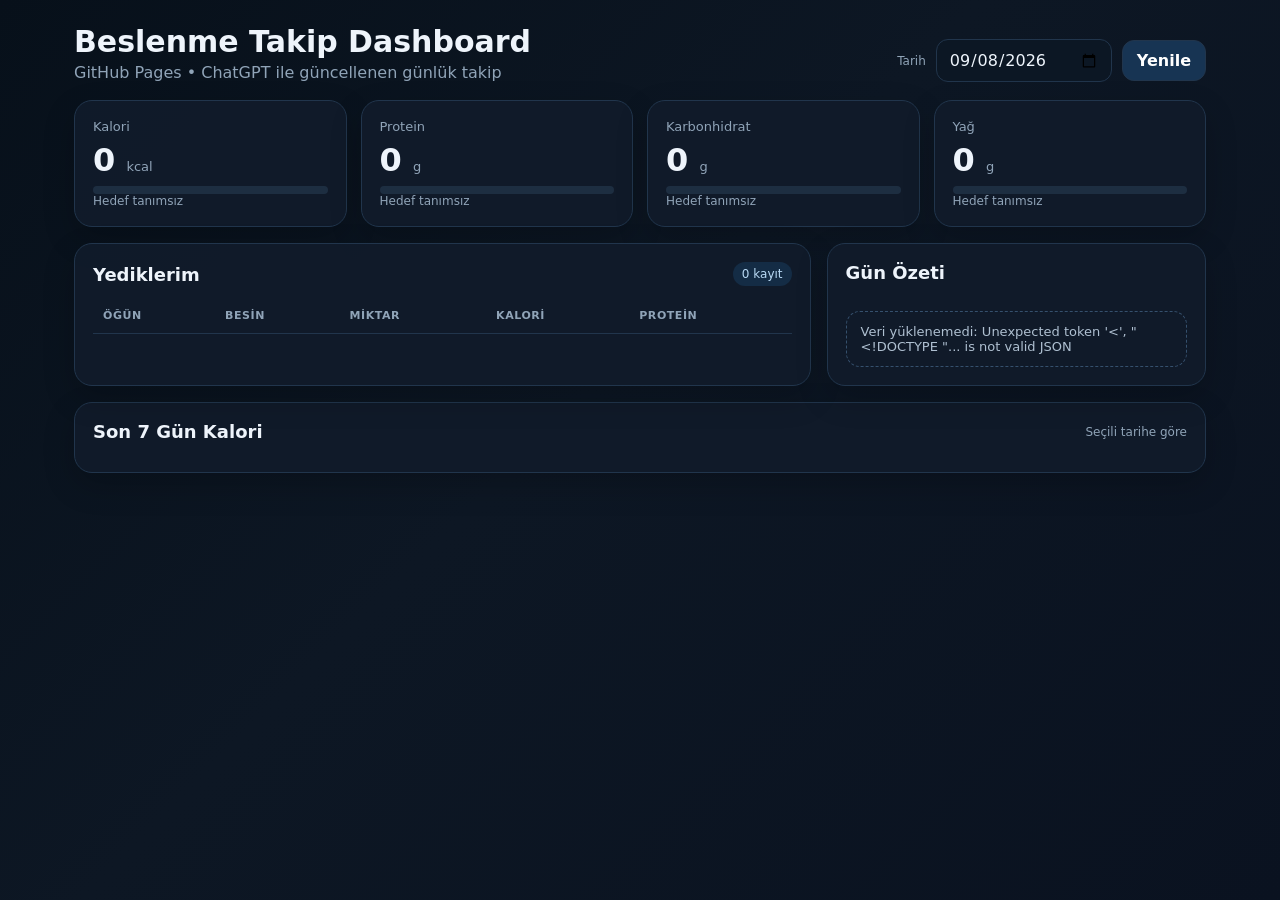
==== beslenme/index.html @ 227c10a9 "Add nutrition dashboard page" ====
<!doctype html>
<html lang="tr">
<head>
<meta charset="utf-8"/>
<meta name="viewport" content="width=device-width,initial-scale=1"/>
<meta name="theme-color" content="#0b1320"/>
<title>Beslenme Takip Dashboard</title>
<style>
:root{
 --bg:#09111c;--panel:#101b2a;--panel2:#122235;--text:#eef4fb;--muted:#90a4b8;
 --line:#21354c;--accent:#64b5f6;--green:#62d394;--orange:#ffb86c;--purple:#c792ea;
}
*{box-sizing:border-box} html,body{margin:0;background:linear-gradient(135deg,#07101a,#0d1724 45%,#0a1220);
color:var(--text);font-family:Inter,ui-sans-serif,system-ui,-apple-system,Segoe UI,Roboto,Arial}
body{min-height:100vh}.wrap{max-width:1180px;margin:auto;padding:24px}
header{display:flex;justify-content:space-between;gap:16px;align-items:end;margin-bottom:18px}
h1{font-size:30px;margin:0 0 4px}.muted{color:var(--muted)} .small{font-size:12px}
.controls{display:flex;gap:10px;align-items:center;flex-wrap:wrap}
input,select,button{font:inherit;border-radius:12px;border:1px solid var(--line)}
input,select{background:#0c1724;color:var(--text);padding:10px 12px}
button{padding:10px 14px;background:#173453;color:white;cursor:pointer;font-weight:700}
.cards{display:grid;grid-template-columns:repeat(4,1fr);gap:14px}
.card{background:rgba(16,27,42,.94);border:1px solid var(--line);border-radius:18px;padding:18px;box-shadow:0 12px 32px rgba(0,0,0,.2)}
.metric .title{color:var(--muted);font-size:13px}.metric .num{font-size:32px;font-weight:800;margin:7px 0}
.unit{font-size:13px;color:var(--muted);font-weight:500}
.progress{height:8px;border-radius:99px;background:#1d2e41;overflow:hidden}.bar{height:100%;width:0;background:var(--accent)}
.grid2{display:grid;grid-template-columns:1.65fr .85fr;gap:16px;margin-top:16px}
.section-head{display:flex;justify-content:space-between;align-items:center;margin-bottom:12px}
.section-head h2{font-size:18px;margin:0}.pill{padding:5px 9px;border-radius:999px;background:#142c45;color:#b8d9f4;font-size:12px}
table{border-collapse:collapse;width:100%}th,td{padding:11px 10px;border-bottom:1px solid var(--line);text-align:left}
th{font-size:11px;letter-spacing:.05em;text-transform:uppercase;color:var(--muted)}td{font-size:14px}
.meal{font-size:12px;padding:4px 8px;border:1px solid #2b4663;border-radius:999px;display:inline-block}
.empty{padding:32px 0;text-align:center;color:var(--muted)}
.week{display:grid;gap:9px}.dayrow{display:grid;grid-template-columns:64px 1fr 90px;gap:10px;align-items:center}
.track{height:10px;background:#1d2e41;border-radius:99px;overflow:hidden}.fill{height:100%;background:var(--green)}
.summary{display:grid;gap:10px}.summary div{display:flex;justify-content:space-between;border-bottom:1px solid var(--line);padding-bottom:8px}
.note{margin-top:16px;padding:12px 14px;border:1px dashed #35506d;border-radius:14px;color:#afc0d1;font-size:13px}
@media(max-width:900px){.cards{grid-template-columns:repeat(2,1fr)}.grid2{grid-template-columns:1fr}}
@media(max-width:560px){.wrap{padding:14px}header{align-items:flex-start;flex-direction:column}.cards{grid-template-columns:1fr 1fr}.metric .num{font-size:25px}th:nth-child(4),td:nth-child(4){display:none}}
</style>
</head>
<body>
<div class="wrap">
<header>
 <div><h1 id="title">Beslenme Takip Dashboard</h1><div class="muted">GitHub Pages • ChatGPT ile güncellenen günlük takip</div></div>
 <div class="controls"><span class="small muted">Tarih</span><input id="date" type="date" value="2026-09-08"><button id="refresh">Yenile</button></div>
</header>

<section class="cards">
 <div class="card metric"><div class="title">Kalori</div><div class="num" id="kcal">0 <span class="unit">kcal</span></div><div class="progress"><div class="bar" id="kcalBar"></div></div><div class="small muted" id="kcalGoal">Hedef tanımsız</div></div>
 <div class="card metric"><div class="title">Protein</div><div class="num" id="protein">0 <span class="unit">g</span></div><div class="progress"><div class="bar" id="proteinBar"></div></div><div class="small muted" id="proteinGoal">Hedef tanımsız</div></div>
 <div class="card metric"><div class="title">Karbonhidrat</div><div class="num" id="carbs">0 <span class="unit">g</span></div><div class="progress"><div class="bar" id="carbsBar"></div></div><div class="small muted" id="carbsGoal">Hedef tanımsız</div></div>
 <div class="card metric"><div class="title">Yağ</div><div class="num" id="fat">0 <span class="unit">g</span></div><div class="progress"><div class="bar" id="fatBar"></div></div><div class="small muted" id="fatGoal">Hedef tanımsız</div></div>
</section>

<section class="grid2">
 <div class="card">
   <div class="section-head"><h2>Yediklerim</h2><span class="pill" id="count">0 kayıt</span></div>
   <div style="overflow:auto"><table>
    <thead><tr><th>Öğün</th><th>Besin</th><th>Miktar</th><th>Kalori</th><th>Protein</th></tr></thead>
    <tbody id="rows"></tbody>
   </table></div>
 </div>
 <div class="card">
   <div class="section-head"><h2>Gün Özeti</h2></div>
   <div class="summary" id="summary"></div>
   <div class="note" id="updated">Veriler yükleniyor…</div>
 </div>
</section>

<section class="card" style="margin-top:16px">
 <div class="section-head"><h2>Son 7 Gün Kalori</h2><span class="small muted">Seçili tarihe göre</span></div>
 <div class="week" id="week"></div>
</section>
</div>

<script>
let ENTRIES=[], CONFIG={goals:{}};
const $=id=>document.getElementById(id);
const fmt=n=>(Math.round((+n||0)*10)/10).toLocaleString('tr-TR');

async function load(){
 const stamp=Date.now();
 const [e,c]=await Promise.all([
   fetch(`data/entries.json?v=${stamp}`,{cache:'no-store'}).then(r=>r.json()),
   fetch(`data/config.json?v=${stamp}`,{cache:'no-store'}).then(r=>r.json())
 ]);
 ENTRIES=e; CONFIG=c;
 $('title').textContent=CONFIG.title||'Beslenme Takip Dashboard';
 render();
}
function totals(date){
 return ENTRIES.filter(x=>x.date===date).reduce((a,x)=>{
  a.kcal+=+x.kcal||0;a.protein+=+x.protein||0;a.carbs+=+x.carbs||0;a.fat+=+x.fat||0;return a;
 },{kcal:0,protein:0,carbs:0,fat:0});
}
function metric(key,val,unit,goal){
 $(key).innerHTML=`${fmt(val)} <span class="unit">${unit}</span>`;
 const pct=goal?Math.min(100,val/goal*100):0;
 $(key+'Bar').style.width=pct+'%';
 $(key+'Goal').textContent=goal?`${fmt(val)} / ${fmt(goal)} ${unit} • %${Math.round(val/goal*100)}`:'Hedef tanımsız';
}
function render(){
 const date=$('date').value;
 const day=ENTRIES.filter(x=>x.date===date);
 const t=totals(date), g=CONFIG.goals||{};
 metric('kcal',t.kcal,'kcal',+g.kcal||0);metric('protein',t.protein,'g',+g.protein||0);
 metric('carbs',t.carbs,'g',+g.carbs||0);metric('fat',t.fat,'g',+g.fat||0);
 $('count').textContent=`${day.length} kayıt`;
 $('rows').innerHTML=day.length?day.map(x=>`<tr><td><span class="meal">${x.meal}</span></td><td>${x.food}</td><td>${x.amount}</td><td>${fmt(x.kcal)} kcal</td><td>${fmt(x.protein)} g</td></tr>`).join(''):`<tr><td colspan="5"><div class="empty">Bu tarihte kayıt yok.</div></td></tr>`;
 $('summary').innerHTML=`<div><span>Toplam öğe</span><strong>${day.length}</strong></div><div><span>Kalori</span><strong>${fmt(t.kcal)} kcal</strong></div><div><span>Protein</span><strong>${fmt(t.protein)} g</strong></div><div><span>Karbonhidrat</span><strong>${fmt(t.carbs)} g</strong></div><div><span>Yağ</span><strong>${fmt(t.fat)} g</strong></div>`;
 $('updated').textContent='Son veri güncellemesi: '+(CONFIG.lastUpdated||'bilinmiyor');
 renderWeek(date);
}
function renderWeek(endDate){
 const end=new Date(endDate+'T00:00:00'); const arr=[];
 for(let i=6;i>=0;i--){const d=new Date(end);d.setDate(end.getDate()-i);const ds=d.toISOString().slice(0,10);arr.push({date:ds,kcal:totals(ds).kcal});}
 const max=Math.max(1,...arr.map(x=>x.kcal));
 $('week').innerHTML=arr.map(x=>`<div class="dayrow"><span class="small muted">${x.date.slice(8,10)}.${x.date.slice(5,7)}</span><div class="track"><div class="fill" style="width:${x.kcal/max*100}%"></div></div><strong style="text-align:right">${Math.round(x.kcal)} kcal</strong></div>`).join('');
}
$('date').addEventListener('change',render);
$('refresh').addEventListener('click',load);
load().catch(err=>{$('updated').textContent='Veri yüklenemedi: '+err.message});
</script>
</body>
</html>
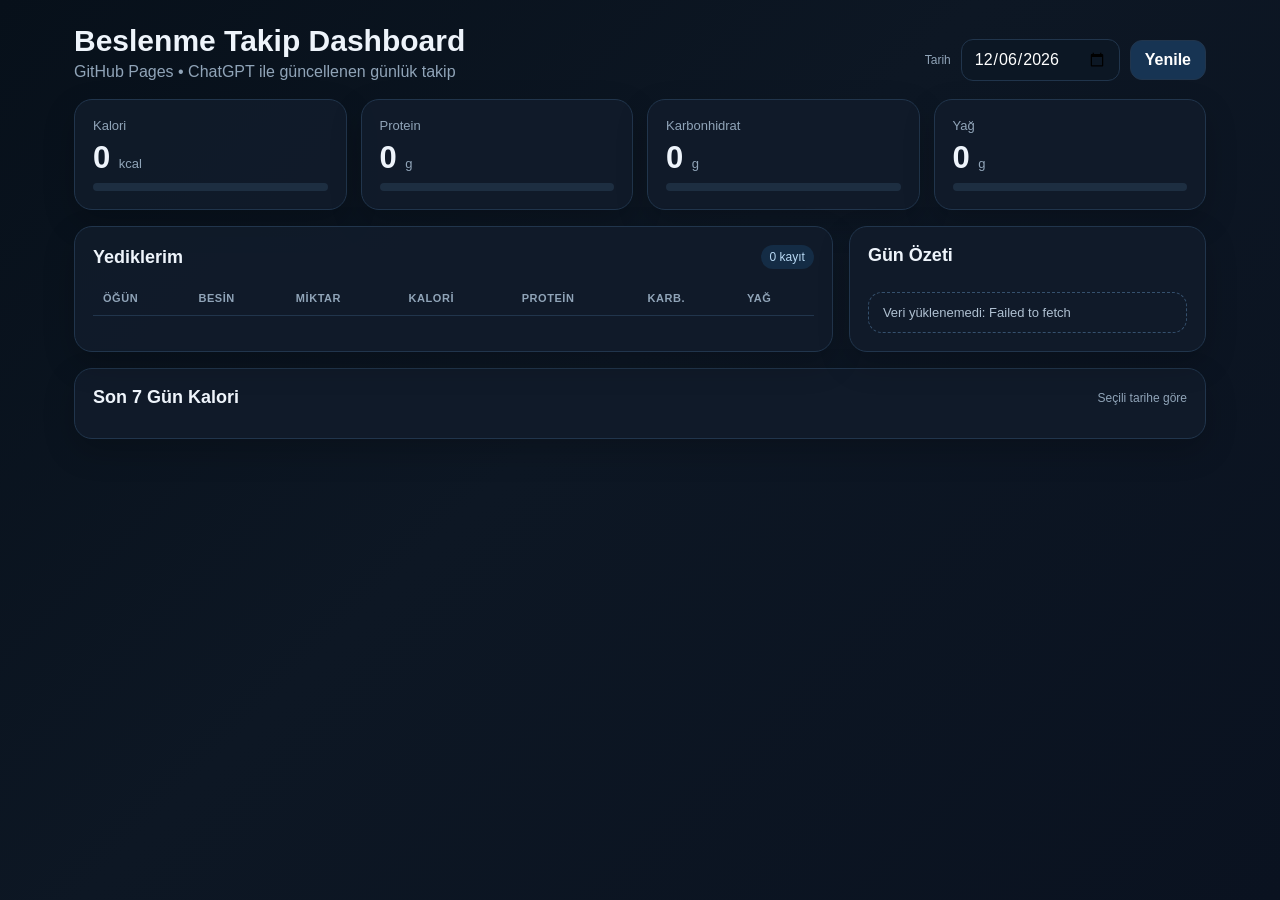
==== commit 27f9e846: "Read live nutrition data directly from GitHub" ====
--- a/beslenme/index.html
+++ b/beslenme/index.html
@@ -1,126 +1,41 @@
 <!doctype html>
 <html lang="tr">
 <head>
-<meta charset="utf-8"/>
-<meta name="viewport" content="width=device-width,initial-scale=1"/>
-<meta name="theme-color" content="#0b1320"/>
+<meta charset="utf-8">
+<meta name="viewport" content="width=device-width,initial-scale=1">
+<meta name="theme-color" content="#0b1320">
 <title>Beslenme Takip Dashboard</title>
 <style>
-:root{
- --bg:#09111c;--panel:#101b2a;--panel2:#122235;--text:#eef4fb;--muted:#90a4b8;
- --line:#21354c;--accent:#64b5f6;--green:#62d394;--orange:#ffb86c;--purple:#c792ea;
-}
-*{box-sizing:border-box} html,body{margin:0;background:linear-gradient(135deg,#07101a,#0d1724 45%,#0a1220);
-color:var(--text);font-family:Inter,ui-sans-serif,system-ui,-apple-system,Segoe UI,Roboto,Arial}
-body{min-height:100vh}.wrap{max-width:1180px;margin:auto;padding:24px}
-header{display:flex;justify-content:space-between;gap:16px;align-items:end;margin-bottom:18px}
-h1{font-size:30px;margin:0 0 4px}.muted{color:var(--muted)} .small{font-size:12px}
-.controls{display:flex;gap:10px;align-items:center;flex-wrap:wrap}
-input,select,button{font:inherit;border-radius:12px;border:1px solid var(--line)}
-input,select{background:#0c1724;color:var(--text);padding:10px 12px}
-button{padding:10px 14px;background:#173453;color:white;cursor:pointer;font-weight:700}
-.cards{display:grid;grid-template-columns:repeat(4,1fr);gap:14px}
-.card{background:rgba(16,27,42,.94);border:1px solid var(--line);border-radius:18px;padding:18px;box-shadow:0 12px 32px rgba(0,0,0,.2)}
-.metric .title{color:var(--muted);font-size:13px}.metric .num{font-size:32px;font-weight:800;margin:7px 0}
-.unit{font-size:13px;color:var(--muted);font-weight:500}
-.progress{height:8px;border-radius:99px;background:#1d2e41;overflow:hidden}.bar{height:100%;width:0;background:var(--accent)}
-.grid2{display:grid;grid-template-columns:1.65fr .85fr;gap:16px;margin-top:16px}
-.section-head{display:flex;justify-content:space-between;align-items:center;margin-bottom:12px}
-.section-head h2{font-size:18px;margin:0}.pill{padding:5px 9px;border-radius:999px;background:#142c45;color:#b8d9f4;font-size:12px}
-table{border-collapse:collapse;width:100%}th,td{padding:11px 10px;border-bottom:1px solid var(--line);text-align:left}
-th{font-size:11px;letter-spacing:.05em;text-transform:uppercase;color:var(--muted)}td{font-size:14px}
-.meal{font-size:12px;padding:4px 8px;border:1px solid #2b4663;border-radius:999px;display:inline-block}
-.empty{padding:32px 0;text-align:center;color:var(--muted)}
-.week{display:grid;gap:9px}.dayrow{display:grid;grid-template-columns:64px 1fr 90px;gap:10px;align-items:center}
-.track{height:10px;background:#1d2e41;border-radius:99px;overflow:hidden}.fill{height:100%;background:var(--green)}
-.summary{display:grid;gap:10px}.summary div{display:flex;justify-content:space-between;border-bottom:1px solid var(--line);padding-bottom:8px}
-.note{margin-top:16px;padding:12px 14px;border:1px dashed #35506d;border-radius:14px;color:#afc0d1;font-size:13px}
-@media(max-width:900px){.cards{grid-template-columns:repeat(2,1fr)}.grid2{grid-template-columns:1fr}}
-@media(max-width:560px){.wrap{padding:14px}header{align-items:flex-start;flex-direction:column}.cards{grid-template-columns:1fr 1fr}.metric .num{font-size:25px}th:nth-child(4),td:nth-child(4){display:none}}
+:root{--bg:#09111c;--panel:#101b2a;--text:#eef4fb;--muted:#90a4b8;--line:#21354c;--accent:#64b5f6;--green:#62d394}
+*{box-sizing:border-box}body{margin:0;min-height:100vh;background:linear-gradient(135deg,#07101a,#0d1724 45%,#0a1220);color:var(--text);font-family:Inter,Segoe UI,Arial,sans-serif}.wrap{max-width:1180px;margin:auto;padding:24px}header{display:flex;justify-content:space-between;gap:16px;align-items:end;margin-bottom:18px}h1{margin:0 0 5px;font-size:30px}.muted{color:var(--muted)}.small{font-size:12px}.controls{display:flex;gap:10px;align-items:center;flex-wrap:wrap}input,button{font:inherit;border-radius:12px;border:1px solid var(--line)}input{background:#0c1724;color:#fff;padding:10px 12px}button{padding:10px 14px;background:#173453;color:#fff;font-weight:700;cursor:pointer}.cards{display:grid;grid-template-columns:repeat(4,1fr);gap:14px}.card{background:rgba(16,27,42,.95);border:1px solid var(--line);border-radius:18px;padding:18px;box-shadow:0 12px 32px rgba(0,0,0,.2)}.metric .title{color:var(--muted);font-size:13px}.metric .num{font-size:31px;font-weight:800;margin:7px 0}.unit{font-size:13px;color:var(--muted);font-weight:500}.progress{height:8px;border-radius:99px;background:#1d2e41;overflow:hidden}.bar{height:100%;background:var(--accent);width:0}.grid2{display:grid;grid-template-columns:1.7fr .8fr;gap:16px;margin-top:16px}.section-head{display:flex;justify-content:space-between;align-items:center;margin-bottom:12px}.section-head h2{margin:0;font-size:18px}.pill{padding:5px 9px;border-radius:999px;background:#142c45;color:#b8d9f4;font-size:12px}table{width:100%;border-collapse:collapse}th,td{padding:11px 10px;border-bottom:1px solid var(--line);text-align:left}th{font-size:11px;text-transform:uppercase;letter-spacing:.05em;color:var(--muted)}td{font-size:14px}.meal{display:inline-block;padding:4px 8px;border:1px solid #2b4663;border-radius:999px;font-size:12px}.summary{display:grid;gap:10px}.summary div{display:flex;justify-content:space-between;border-bottom:1px solid var(--line);padding-bottom:8px}.week{display:grid;gap:9px}.dayrow{display:grid;grid-template-columns:64px 1fr 90px;gap:10px;align-items:center}.track{height:10px;background:#1d2e41;border-radius:99px;overflow:hidden}.fill{height:100%;background:var(--green)}.note{margin-top:14px;padding:12px 14px;border:1px dashed #35506d;border-radius:14px;color:#afc0d1;font-size:13px}.empty{padding:30px;text-align:center;color:var(--muted)}@media(max-width:900px){.cards{grid-template-columns:repeat(2,1fr)}.grid2{grid-template-columns:1fr}}@media(max-width:560px){.wrap{padding:14px}header{align-items:flex-start;flex-direction:column}.cards{grid-template-columns:1fr 1fr}.metric .num{font-size:24px}}
 </style>
 </head>
 <body>
 <div class="wrap">
-<header>
- <div><h1 id="title">Beslenme Takip Dashboard</h1><div class="muted">GitHub Pages • ChatGPT ile güncellenen günlük takip</div></div>
- <div class="controls"><span class="small muted">Tarih</span><input id="date" type="date" value="2026-09-08"><button id="refresh">Yenile</button></div>
-</header>
-
+<header><div><h1 id="title">Beslenme Takip Dashboard</h1><div class="muted">GitHub Pages • ChatGPT ile güncellenen günlük takip</div></div><div class="controls"><span class="small muted">Tarih</span><input id="date" type="date"><button id="refresh">Yenile</button></div></header>
 <section class="cards">
- <div class="card metric"><div class="title">Kalori</div><div class="num" id="kcal">0 <span class="unit">kcal</span></div><div class="progress"><div class="bar" id="kcalBar"></div></div><div class="small muted" id="kcalGoal">Hedef tanımsız</div></div>
- <div class="card metric"><div class="title">Protein</div><div class="num" id="protein">0 <span class="unit">g</span></div><div class="progress"><div class="bar" id="proteinBar"></div></div><div class="small muted" id="proteinGoal">Hedef tanımsız</div></div>
- <div class="card metric"><div class="title">Karbonhidrat</div><div class="num" id="carbs">0 <span class="unit">g</span></div><div class="progress"><div class="bar" id="carbsBar"></div></div><div class="small muted" id="carbsGoal">Hedef tanımsız</div></div>
- <div class="card metric"><div class="title">Yağ</div><div class="num" id="fat">0 <span class="unit">g</span></div><div class="progress"><div class="bar" id="fatBar"></div></div><div class="small muted" id="fatGoal">Hedef tanımsız</div></div>
+<div class="card metric"><div class="title">Kalori</div><div class="num" id="kcal">0 <span class="unit">kcal</span></div><div class="progress"><div class="bar" id="kcalBar"></div></div><div class="small muted" id="kcalGoal"></div></div>
+<div class="card metric"><div class="title">Protein</div><div class="num" id="protein">0 <span class="unit">g</span></div><div class="progress"><div class="bar" id="proteinBar"></div></div><div class="small muted" id="proteinGoal"></div></div>
+<div class="card metric"><div class="title">Karbonhidrat</div><div class="num" id="carbs">0 <span class="unit">g</span></div><div class="progress"><div class="bar" id="carbsBar"></div></div><div class="small muted" id="carbsGoal"></div></div>
+<div class="card metric"><div class="title">Yağ</div><div class="num" id="fat">0 <span class="unit">g</span></div><div class="progress"><div class="bar" id="fatBar"></div></div><div class="small muted" id="fatGoal"></div></div>
 </section>
-
 <section class="grid2">
- <div class="card">
-   <div class="section-head"><h2>Yediklerim</h2><span class="pill" id="count">0 kayıt</span></div>
-   <div style="overflow:auto"><table>
-    <thead><tr><th>Öğün</th><th>Besin</th><th>Miktar</th><th>Kalori</th><th>Protein</th></tr></thead>
-    <tbody id="rows"></tbody>
-   </table></div>
- </div>
- <div class="card">
-   <div class="section-head"><h2>Gün Özeti</h2></div>
-   <div class="summary" id="summary"></div>
-   <div class="note" id="updated">Veriler yükleniyor…</div>
- </div>
+<div class="card"><div class="section-head"><h2>Yediklerim</h2><span class="pill" id="count">0 kayıt</span></div><div style="overflow:auto"><table><thead><tr><th>Öğün</th><th>Besin</th><th>Miktar</th><th>Kalori</th><th>Protein</th><th>Karb.</th><th>Yağ</th></tr></thead><tbody id="rows"></tbody></table></div></div>
+<div class="card"><div class="section-head"><h2>Gün Özeti</h2></div><div class="summary" id="summary"></div><div class="note" id="updated">Veriler yükleniyor…</div></div>
 </section>
-
-<section class="card" style="margin-top:16px">
- <div class="section-head"><h2>Son 7 Gün Kalori</h2><span class="small muted">Seçili tarihe göre</span></div>
- <div class="week" id="week"></div>
-</section>
+<section class="card" style="margin-top:16px"><div class="section-head"><h2>Son 7 Gün Kalori</h2><span class="small muted">Seçili tarihe göre</span></div><div class="week" id="week"></div></section>
 </div>
-
 <script>
-let ENTRIES=[], CONFIG={goals:{}};
-const $=id=>document.getElementById(id);
-const fmt=n=>(Math.round((+n||0)*10)/10).toLocaleString('tr-TR');
-
-async function load(){
- const stamp=Date.now();
- const [e,c]=await Promise.all([
-   fetch(`data/entries.json?v=${stamp}`,{cache:'no-store'}).then(r=>r.json()),
-   fetch(`data/config.json?v=${stamp}`,{cache:'no-store'}).then(r=>r.json())
- ]);
- ENTRIES=e; CONFIG=c;
- $('title').textContent=CONFIG.title||'Beslenme Takip Dashboard';
- render();
-}
-function totals(date){
- return ENTRIES.filter(x=>x.date===date).reduce((a,x)=>{
-  a.kcal+=+x.kcal||0;a.protein+=+x.protein||0;a.carbs+=+x.carbs||0;a.fat+=+x.fat||0;return a;
- },{kcal:0,protein:0,carbs:0,fat:0});
-}
-function metric(key,val,unit,goal){
- $(key).innerHTML=`${fmt(val)} <span class="unit">${unit}</span>`;
- const pct=goal?Math.min(100,val/goal*100):0;
- $(key+'Bar').style.width=pct+'%';
- $(key+'Goal').textContent=goal?`${fmt(val)} / ${fmt(goal)} ${unit} • %${Math.round(val/goal*100)}`:'Hedef tanımsız';
-}
-function render(){
- const date=$('date').value;
- const day=ENTRIES.filter(x=>x.date===date);
- const t=totals(date), g=CONFIG.goals||{};
- metric('kcal',t.kcal,'kcal',+g.kcal||0);metric('protein',t.protein,'g',+g.protein||0);
- metric('carbs',t.carbs,'g',+g.carbs||0);metric('fat',t.fat,'g',+g.fat||0);
- $('count').textContent=`${day.length} kayıt`;
- $('rows').innerHTML=day.length?day.map(x=>`<tr><td><span class="meal">${x.meal}</span></td><td>${x.food}</td><td>${x.amount}</td><td>${fmt(x.kcal)} kcal</td><td>${fmt(x.protein)} g</td></tr>`).join(''):`<tr><td colspan="5"><div class="empty">Bu tarihte kayıt yok.</div></td></tr>`;
- $('summary').innerHTML=`<div><span>Toplam öğe</span><strong>${day.length}</strong></div><div><span>Kalori</span><strong>${fmt(t.kcal)} kcal</strong></div><div><span>Protein</span><strong>${fmt(t.protein)} g</strong></div><div><span>Karbonhidrat</span><strong>${fmt(t.carbs)} g</strong></div><div><span>Yağ</span><strong>${fmt(t.fat)} g</strong></div>`;
- $('updated').textContent='Son veri güncellemesi: '+(CONFIG.lastUpdated||'bilinmiyor');
- renderWeek(date);
-}
-function renderWeek(endDate){
- const end=new Date(endDate+'T00:00:00'); const arr=[];
- for(let i=6;i>=0;i--){const d=new Date(end);d.setDate(end.getDate()-i);const ds=d.toISOString().slice(0,10);arr.push({date:ds,kcal:totals(ds).kcal});}
- const max=Math.max(1,...arr.map(x=>x.kcal));
- $('week').innerHTML=arr.map(x=>`<div class="dayrow"><span class="small muted">${x.date.slice(8,10)}.${x.date.slice(5,7)}</span><div class="track"><div class="fill" style="width:${x.kcal/max*100}%"></div></div><strong style="text-align:right">${Math.round(x.kcal)} kcal</strong></div>`).join('');
-}
-$('date').addEventListener('change',render);
-$('refresh').addEventListener('click',load);
-load().catch(err=>{$('updated').textContent='Veri yüklenemedi: '+err.message});
+const RAW='https://raw.githubusercontent.com/hackthat1/hackthat1.github.io/main/beslenme/data/';
+let ENTRIES=[],CONFIG={goals:{}};const $=id=>document.getElementById(id);const fmt=n=>(Math.round((+n||0)*10)/10).toLocaleString('tr-TR');
+function localDate(){const d=new Date();return d.getFullYear()+'-'+String(d.getMonth()+1).padStart(2,'0')+'-'+String(d.getDate()).padStart(2,'0')}
+$('date').value=localDate();
+async function load(){const v=Date.now();const [e,c]=await Promise.all([fetch(RAW+'entries.json?v='+v,{cache:'no-store'}).then(r=>r.json()),fetch(RAW+'config.json?v='+v,{cache:'no-store'}).then(r=>r.json())]);ENTRIES=e;CONFIG=c;render()}
+function totals(date){return ENTRIES.filter(x=>x.date===date).reduce((a,x)=>{a.kcal+=+x.kcal||0;a.protein+=+x.protein||0;a.carbs+=+x.carbs||0;a.fat+=+x.fat||0;return a},{kcal:0,protein:0,carbs:0,fat:0})}
+function metric(key,val,unit,goal){$(key).innerHTML=fmt(val)+' <span class="unit">'+unit+'</span>';const pct=goal?Math.min(100,val/goal*100):0;$(key+'Bar').style.width=pct+'%';$(key+'Goal').textContent=goal?(fmt(val)+' / '+fmt(goal)+' '+unit+' • %'+Math.round(val/goal*100)):'Hedef tanımsız'}
+function render(){const date=$('date').value,day=ENTRIES.filter(x=>x.date===date),t=totals(date),g=CONFIG.goals||{};$('title').textContent=CONFIG.title||'Beslenme Takip Dashboard';metric('kcal',t.kcal,'kcal',+g.kcal||0);metric('protein',t.protein,'g',+g.protein||0);metric('carbs',t.carbs,'g',+g.carbs||0);metric('fat',t.fat,'g',+g.fat||0);$('count').textContent=day.length+' kayıt';$('rows').innerHTML=day.length?day.map(x=>'<tr><td><span class="meal">'+x.meal+'</span></td><td>'+x.food+'</td><td>'+x.amount+'</td><td>'+fmt(x.kcal)+' kcal</td><td>'+fmt(x.protein)+' g</td><td>'+fmt(x.carbs)+' g</td><td>'+fmt(x.fat)+' g</td></tr>').join(''):'<tr><td colspan="7"><div class="empty">Bu tarihte kayıt yok.</div></td></tr>';const kalan=g.kcal?Math.max(0,g.kcal-t.kcal):0;$('summary').innerHTML='<div><span>Toplam öğe</span><strong>'+day.length+'</strong></div><div><span>Kalori</span><strong>'+fmt(t.kcal)+' kcal</strong></div><div><span>Kalan kalori</span><strong>'+fmt(kalan)+' kcal</strong></div><div><span>Protein</span><strong>'+fmt(t.protein)+' g</strong></div><div><span>Karbonhidrat</span><strong>'+fmt(t.carbs)+' g</strong></div><div><span>Yağ</span><strong>'+fmt(t.fat)+' g</strong></div>';$('updated').textContent='Son veri güncellemesi: '+(CONFIG.lastUpdated||'bilinmiyor');renderWeek(date)}
+function renderWeek(endDate){const end=new Date(endDate+'T00:00:00'),arr=[];for(let i=6;i>=0;i--){const d=new Date(end);d.setDate(end.getDate()-i);const ds=d.getFullYear()+'-'+String(d.getMonth()+1).padStart(2,'0')+'-'+String(d.getDate()).padStart(2,'0');arr.push({date:ds,kcal:totals(ds).kcal})}const max=Math.max(1,...arr.map(x=>x.kcal));$('week').innerHTML=arr.map(x=>'<div class="dayrow"><span class="small muted">'+x.date.slice(8,10)+'.'+x.date.slice(5,7)+'</span><div class="track"><div class="fill" style="width:'+x.kcal/max*100+'%"></div></div><strong style="text-align:right">'+Math.round(x.kcal)+' kcal</strong></div>').join('')}
+$('date').addEventListener('change',render);$('refresh').addEventListener('click',load);load().catch(e=>{$('updated').textContent='Veri yüklenemedi: '+e.message});
 </script>
 </body>
-</html>
+</html>
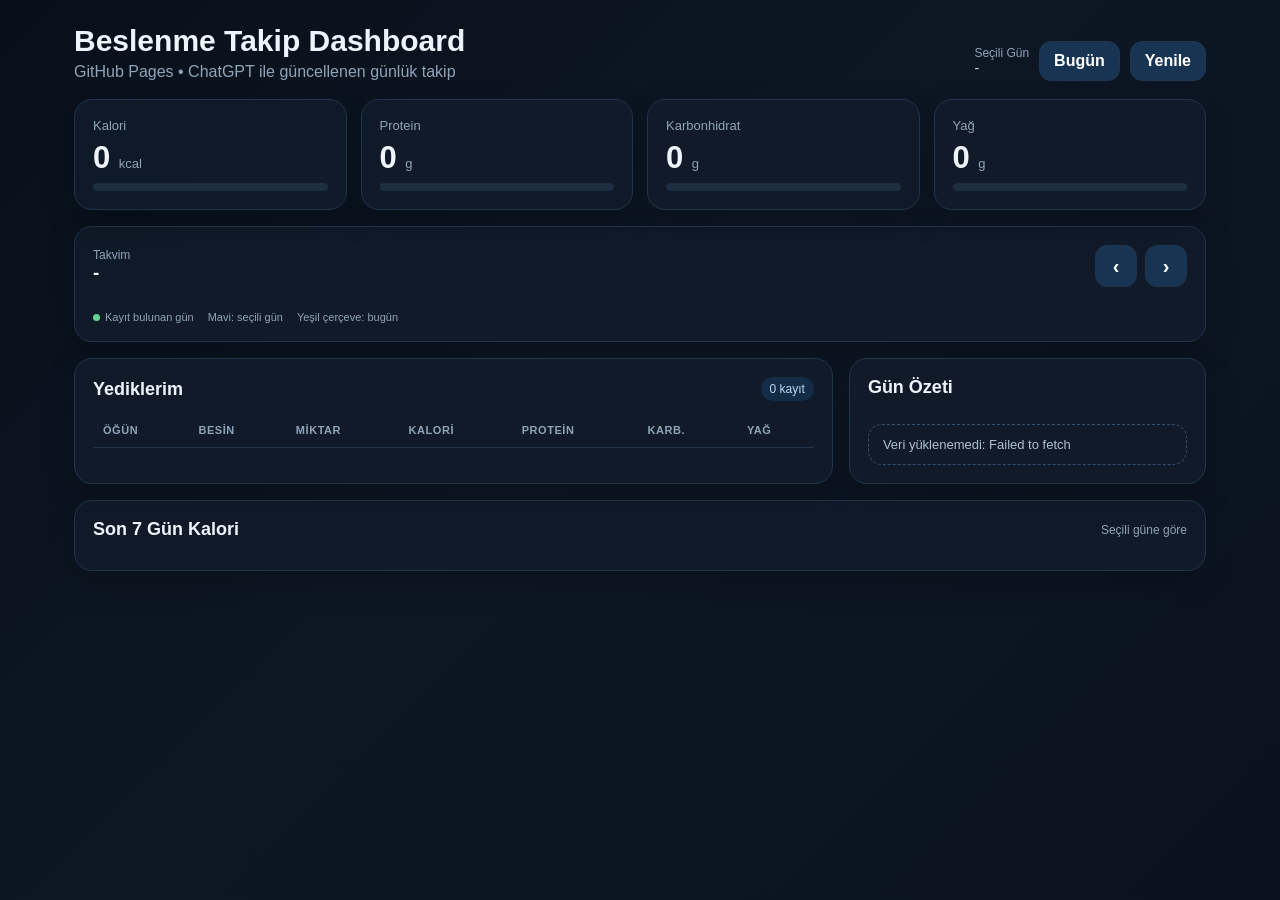
==== commit c3398da5: "Add interactive calendar date selector to nutrition dashboard" ====
--- a/beslenme/index.html
+++ b/beslenme/index.html
@@ -6,36 +6,47 @@
 <meta name="theme-color" content="#0b1320">
 <title>Beslenme Takip Dashboard</title>
 <style>
-:root{--bg:#09111c;--panel:#101b2a;--text:#eef4fb;--muted:#90a4b8;--line:#21354c;--accent:#64b5f6;--green:#62d394}
-*{box-sizing:border-box}body{margin:0;min-height:100vh;background:linear-gradient(135deg,#07101a,#0d1724 45%,#0a1220);color:var(--text);font-family:Inter,Segoe UI,Arial,sans-serif}.wrap{max-width:1180px;margin:auto;padding:24px}header{display:flex;justify-content:space-between;gap:16px;align-items:end;margin-bottom:18px}h1{margin:0 0 5px;font-size:30px}.muted{color:var(--muted)}.small{font-size:12px}.controls{display:flex;gap:10px;align-items:center;flex-wrap:wrap}input,button{font:inherit;border-radius:12px;border:1px solid var(--line)}input{background:#0c1724;color:#fff;padding:10px 12px}button{padding:10px 14px;background:#173453;color:#fff;font-weight:700;cursor:pointer}.cards{display:grid;grid-template-columns:repeat(4,1fr);gap:14px}.card{background:rgba(16,27,42,.95);border:1px solid var(--line);border-radius:18px;padding:18px;box-shadow:0 12px 32px rgba(0,0,0,.2)}.metric .title{color:var(--muted);font-size:13px}.metric .num{font-size:31px;font-weight:800;margin:7px 0}.unit{font-size:13px;color:var(--muted);font-weight:500}.progress{height:8px;border-radius:99px;background:#1d2e41;overflow:hidden}.bar{height:100%;background:var(--accent);width:0}.grid2{display:grid;grid-template-columns:1.7fr .8fr;gap:16px;margin-top:16px}.section-head{display:flex;justify-content:space-between;align-items:center;margin-bottom:12px}.section-head h2{margin:0;font-size:18px}.pill{padding:5px 9px;border-radius:999px;background:#142c45;color:#b8d9f4;font-size:12px}table{width:100%;border-collapse:collapse}th,td{padding:11px 10px;border-bottom:1px solid var(--line);text-align:left}th{font-size:11px;text-transform:uppercase;letter-spacing:.05em;color:var(--muted)}td{font-size:14px}.meal{display:inline-block;padding:4px 8px;border:1px solid #2b4663;border-radius:999px;font-size:12px}.summary{display:grid;gap:10px}.summary div{display:flex;justify-content:space-between;border-bottom:1px solid var(--line);padding-bottom:8px}.week{display:grid;gap:9px}.dayrow{display:grid;grid-template-columns:64px 1fr 90px;gap:10px;align-items:center}.track{height:10px;background:#1d2e41;border-radius:99px;overflow:hidden}.fill{height:100%;background:var(--green)}.note{margin-top:14px;padding:12px 14px;border:1px dashed #35506d;border-radius:14px;color:#afc0d1;font-size:13px}.empty{padding:30px;text-align:center;color:var(--muted)}@media(max-width:900px){.cards{grid-template-columns:repeat(2,1fr)}.grid2{grid-template-columns:1fr}}@media(max-width:560px){.wrap{padding:14px}header{align-items:flex-start;flex-direction:column}.cards{grid-template-columns:1fr 1fr}.metric .num{font-size:24px}}
+:root{--bg:#09111c;--panel:#101b2a;--text:#eef4fb;--muted:#90a4b8;--line:#21354c;--accent:#64b5f6;--accent2:#173453;--green:#62d394}
+*{box-sizing:border-box}body{margin:0;min-height:100vh;background:linear-gradient(135deg,#07101a,#0d1724 45%,#0a1220);color:var(--text);font-family:Inter,Segoe UI,Arial,sans-serif}.wrap{max-width:1180px;margin:auto;padding:24px}header{display:flex;justify-content:space-between;gap:16px;align-items:end;margin-bottom:18px}h1{margin:0 0 5px;font-size:30px}.muted{color:var(--muted)}.small{font-size:12px}.controls{display:flex;gap:10px;align-items:center;flex-wrap:wrap}button{font:inherit;border-radius:12px;border:1px solid var(--line);padding:10px 14px;background:var(--accent2);color:#fff;font-weight:700;cursor:pointer}.cards{display:grid;grid-template-columns:repeat(4,1fr);gap:14px}.card{background:rgba(16,27,42,.95);border:1px solid var(--line);border-radius:18px;padding:18px;box-shadow:0 12px 32px rgba(0,0,0,.2)}.metric .title{color:var(--muted);font-size:13px}.metric .num{font-size:31px;font-weight:800;margin:7px 0}.unit{font-size:13px;color:var(--muted);font-weight:500}.progress{height:8px;border-radius:99px;background:#1d2e41;overflow:hidden}.bar{height:100%;background:var(--accent);width:0}.layout{display:grid;grid-template-columns:1.7fr .8fr;gap:16px;margin-top:16px}.section-head{display:flex;justify-content:space-between;align-items:center;margin-bottom:12px}.section-head h2{margin:0;font-size:18px}.pill{padding:5px 9px;border-radius:999px;background:#142c45;color:#b8d9f4;font-size:12px}table{width:100%;border-collapse:collapse}th,td{padding:11px 10px;border-bottom:1px solid var(--line);text-align:left}th{font-size:11px;text-transform:uppercase;letter-spacing:.05em;color:var(--muted)}td{font-size:14px}.meal{display:inline-block;padding:4px 8px;border:1px solid #2b4663;border-radius:999px;font-size:12px}.summary{display:grid;gap:10px}.summary div{display:flex;justify-content:space-between;border-bottom:1px solid var(--line);padding-bottom:8px}.week{display:grid;gap:9px}.dayrow{display:grid;grid-template-columns:64px 1fr 90px;gap:10px;align-items:center}.track{height:10px;background:#1d2e41;border-radius:99px;overflow:hidden}.fill{height:100%;background:var(--green)}.note{margin-top:14px;padding:12px 14px;border:1px dashed #35506d;border-radius:14px;color:#afc0d1;font-size:13px}.empty{padding:30px;text-align:center;color:var(--muted)}
+.calendar-card{margin-top:16px}.calendar-head{display:flex;align-items:center;justify-content:space-between;gap:12px;margin-bottom:14px}.calendar-title{font-size:19px;font-weight:800;text-transform:capitalize}.calendar-nav{display:flex;gap:8px}.calendar-nav button{width:42px;height:42px;padding:0;font-size:20px}.calendar-grid{display:grid;grid-template-columns:repeat(7,1fr);gap:8px}.dow{text-align:center;color:var(--muted);font-size:12px;font-weight:700;padding:4px}.day{position:relative;min-height:78px;border:1px solid var(--line);border-radius:14px;background:#0c1724;color:var(--text);padding:9px;cursor:pointer;transition:.15s ease;overflow:hidden}.day:hover{border-color:#3c6c95;transform:translateY(-1px)}.day.other{opacity:.32}.day.selected{background:#173b5f;border-color:var(--accent);box-shadow:inset 0 0 0 1px var(--accent)}.day.today:not(.selected){border-color:var(--green)}.day-num{font-weight:800;font-size:14px}.day-kcal{position:absolute;left:8px;bottom:8px;font-size:10px;color:#b9cde0;background:#15283b;padding:3px 6px;border-radius:999px}.day-dot{position:absolute;right:8px;top:9px;width:7px;height:7px;border-radius:50%;background:var(--green)}.selected-date{font-size:14px;color:#c9d9e8}.calendar-legend{display:flex;gap:14px;flex-wrap:wrap;margin-top:10px;font-size:11px;color:var(--muted)}.legend-dot{display:inline-block;width:7px;height:7px;border-radius:50%;background:var(--green);margin-right:5px}
+@media(max-width:900px){.cards{grid-template-columns:repeat(2,1fr)}.layout{grid-template-columns:1fr}}@media(max-width:560px){.wrap{padding:14px}header{align-items:flex-start;flex-direction:column}.cards{grid-template-columns:1fr 1fr}.metric .num{font-size:24px}.day{min-height:58px;padding:7px}.day-kcal{font-size:8px;left:5px;bottom:5px;padding:2px 4px}.calendar-grid{gap:4px}}
 </style>
 </head>
 <body>
 <div class="wrap">
-<header><div><h1 id="title">Beslenme Takip Dashboard</h1><div class="muted">GitHub Pages • ChatGPT ile güncellenen günlük takip</div></div><div class="controls"><span class="small muted">Tarih</span><input id="date" type="date"><button id="refresh">Yenile</button></div></header>
+<header><div><h1 id="title">Beslenme Takip Dashboard</h1><div class="muted">GitHub Pages • ChatGPT ile güncellenen günlük takip</div></div><div class="controls"><div><div class="small muted">Seçili Gün</div><div id="selectedDateLabel" class="selected-date">-</div></div><button id="todayBtn">Bugün</button><button id="refresh">Yenile</button></div></header>
 <section class="cards">
 <div class="card metric"><div class="title">Kalori</div><div class="num" id="kcal">0 <span class="unit">kcal</span></div><div class="progress"><div class="bar" id="kcalBar"></div></div><div class="small muted" id="kcalGoal"></div></div>
 <div class="card metric"><div class="title">Protein</div><div class="num" id="protein">0 <span class="unit">g</span></div><div class="progress"><div class="bar" id="proteinBar"></div></div><div class="small muted" id="proteinGoal"></div></div>
 <div class="card metric"><div class="title">Karbonhidrat</div><div class="num" id="carbs">0 <span class="unit">g</span></div><div class="progress"><div class="bar" id="carbsBar"></div></div><div class="small muted" id="carbsGoal"></div></div>
 <div class="card metric"><div class="title">Yağ</div><div class="num" id="fat">0 <span class="unit">g</span></div><div class="progress"><div class="bar" id="fatBar"></div></div><div class="small muted" id="fatGoal"></div></div>
 </section>
-<section class="grid2">
+<section class="card calendar-card">
+<div class="calendar-head"><div><div class="small muted">Takvim</div><div id="calendarTitle" class="calendar-title">-</div></div><div class="calendar-nav"><button id="prevMonth" aria-label="Önceki ay">‹</button><button id="nextMonth" aria-label="Sonraki ay">›</button></div></div>
+<div class="calendar-grid" id="calendar"></div>
+<div class="calendar-legend"><span><span class="legend-dot"></span>Kayıt bulunan gün</span><span>Mavi: seçili gün</span><span>Yeşil çerçeve: bugün</span></div>
+</section>
+<section class="layout">
 <div class="card"><div class="section-head"><h2>Yediklerim</h2><span class="pill" id="count">0 kayıt</span></div><div style="overflow:auto"><table><thead><tr><th>Öğün</th><th>Besin</th><th>Miktar</th><th>Kalori</th><th>Protein</th><th>Karb.</th><th>Yağ</th></tr></thead><tbody id="rows"></tbody></table></div></div>
 <div class="card"><div class="section-head"><h2>Gün Özeti</h2></div><div class="summary" id="summary"></div><div class="note" id="updated">Veriler yükleniyor…</div></div>
 </section>
-<section class="card" style="margin-top:16px"><div class="section-head"><h2>Son 7 Gün Kalori</h2><span class="small muted">Seçili tarihe göre</span></div><div class="week" id="week"></div></section>
+<section class="card" style="margin-top:16px"><div class="section-head"><h2>Son 7 Gün Kalori</h2><span class="small muted">Seçili güne göre</span></div><div class="week" id="week"></div></section>
 </div>
 <script>
 const RAW='https://raw.githubusercontent.com/hackthat1/hackthat1.github.io/main/beslenme/data/';
-let ENTRIES=[],CONFIG={goals:{}};const $=id=>document.getElementById(id);const fmt=n=>(Math.round((+n||0)*10)/10).toLocaleString('tr-TR');
-function localDate(){const d=new Date();return d.getFullYear()+'-'+String(d.getMonth()+1).padStart(2,'0')+'-'+String(d.getDate()).padStart(2,'0')}
-$('date').value=localDate();
-async function load(){const v=Date.now();const [e,c]=await Promise.all([fetch(RAW+'entries.json?v='+v,{cache:'no-store'}).then(r=>r.json()),fetch(RAW+'config.json?v='+v,{cache:'no-store'}).then(r=>r.json())]);ENTRIES=e;CONFIG=c;render()}
+let ENTRIES=[],CONFIG={goals:{}},selectedDate=localDate(),calendarCursor=new Date(selectedDate+'T12:00:00');
+const $=id=>document.getElementById(id);const fmt=n=>(Math.round((+n||0)*10)/10).toLocaleString('tr-TR');
+function localDate(){const d=new Date();return toISO(d)}
+function toISO(d){return d.getFullYear()+'-'+String(d.getMonth()+1).padStart(2,'0')+'-'+String(d.getDate()).padStart(2,'0')}
+function trDate(ds){return new Intl.DateTimeFormat('tr-TR',{weekday:'long',day:'numeric',month:'long',year:'numeric'}).format(new Date(ds+'T12:00:00'))}
+async function load(){const v=Date.now();const [e,c]=await Promise.all([fetch(RAW+'entries.json?v='+v,{cache:'no-store'}).then(r=>r.json()),fetch(RAW+'config.json?v='+v,{cache:'no-store'}).then(r=>r.json())]);ENTRIES=e;CONFIG=c;renderAll()}
 function totals(date){return ENTRIES.filter(x=>x.date===date).reduce((a,x)=>{a.kcal+=+x.kcal||0;a.protein+=+x.protein||0;a.carbs+=+x.carbs||0;a.fat+=+x.fat||0;return a},{kcal:0,protein:0,carbs:0,fat:0})}
 function metric(key,val,unit,goal){$(key).innerHTML=fmt(val)+' <span class="unit">'+unit+'</span>';const pct=goal?Math.min(100,val/goal*100):0;$(key+'Bar').style.width=pct+'%';$(key+'Goal').textContent=goal?(fmt(val)+' / '+fmt(goal)+' '+unit+' • %'+Math.round(val/goal*100)):'Hedef tanımsız'}
-function render(){const date=$('date').value,day=ENTRIES.filter(x=>x.date===date),t=totals(date),g=CONFIG.goals||{};$('title').textContent=CONFIG.title||'Beslenme Takip Dashboard';metric('kcal',t.kcal,'kcal',+g.kcal||0);metric('protein',t.protein,'g',+g.protein||0);metric('carbs',t.carbs,'g',+g.carbs||0);metric('fat',t.fat,'g',+g.fat||0);$('count').textContent=day.length+' kayıt';$('rows').innerHTML=day.length?day.map(x=>'<tr><td><span class="meal">'+x.meal+'</span></td><td>'+x.food+'</td><td>'+x.amount+'</td><td>'+fmt(x.kcal)+' kcal</td><td>'+fmt(x.protein)+' g</td><td>'+fmt(x.carbs)+' g</td><td>'+fmt(x.fat)+' g</td></tr>').join(''):'<tr><td colspan="7"><div class="empty">Bu tarihte kayıt yok.</div></td></tr>';const kalan=g.kcal?Math.max(0,g.kcal-t.kcal):0;$('summary').innerHTML='<div><span>Toplam öğe</span><strong>'+day.length+'</strong></div><div><span>Kalori</span><strong>'+fmt(t.kcal)+' kcal</strong></div><div><span>Kalan kalori</span><strong>'+fmt(kalan)+' kcal</strong></div><div><span>Protein</span><strong>'+fmt(t.protein)+' g</strong></div><div><span>Karbonhidrat</span><strong>'+fmt(t.carbs)+' g</strong></div><div><span>Yağ</span><strong>'+fmt(t.fat)+' g</strong></div>';$('updated').textContent='Son veri güncellemesi: '+(CONFIG.lastUpdated||'bilinmiyor');renderWeek(date)}
-function renderWeek(endDate){const end=new Date(endDate+'T00:00:00'),arr=[];for(let i=6;i>=0;i--){const d=new Date(end);d.setDate(end.getDate()-i);const ds=d.getFullYear()+'-'+String(d.getMonth()+1).padStart(2,'0')+'-'+String(d.getDate()).padStart(2,'0');arr.push({date:ds,kcal:totals(ds).kcal})}const max=Math.max(1,...arr.map(x=>x.kcal));$('week').innerHTML=arr.map(x=>'<div class="dayrow"><span class="small muted">'+x.date.slice(8,10)+'.'+x.date.slice(5,7)+'</span><div class="track"><div class="fill" style="width:'+x.kcal/max*100+'%"></div></div><strong style="text-align:right">'+Math.round(x.kcal)+' kcal</strong></div>').join('')}
-$('date').addEventListener('change',render);$('refresh').addEventListener('click',load);load().catch(e=>{$('updated').textContent='Veri yüklenemedi: '+e.message});
+function renderAll(){renderDashboard();renderCalendar();renderWeek(selectedDate)}
+function renderDashboard(){const day=ENTRIES.filter(x=>x.date===selectedDate),t=totals(selectedDate),g=CONFIG.goals||{};$('title').textContent=CONFIG.title||'Beslenme Takip Dashboard';$('selectedDateLabel').textContent=trDate(selectedDate);metric('kcal',t.kcal,'kcal',+g.kcal||0);metric('protein',t.protein,'g',+g.protein||0);metric('carbs',t.carbs,'g',+g.carbs||0);metric('fat',t.fat,'g',+g.fat||0);$('count').textContent=day.length+' kayıt';$('rows').innerHTML=day.length?day.map(x=>'<tr><td><span class="meal">'+x.meal+'</span></td><td>'+x.food+'</td><td>'+x.amount+'</td><td>'+fmt(x.kcal)+' kcal</td><td>'+fmt(x.protein)+' g</td><td>'+fmt(x.carbs)+' g</td><td>'+fmt(x.fat)+' g</td></tr>').join(''):'<tr><td colspan="7"><div class="empty">Bu tarihte kayıt yok.</div></td></tr>';const kalan=g.kcal?Math.max(0,g.kcal-t.kcal):0;$('summary').innerHTML='<div><span>Toplam öğe</span><strong>'+day.length+'</strong></div><div><span>Kalori</span><strong>'+fmt(t.kcal)+' kcal</strong></div><div><span>Kalan kalori</span><strong>'+fmt(kalan)+' kcal</strong></div><div><span>Protein</span><strong>'+fmt(t.protein)+' g</strong></div><div><span>Karbonhidrat</span><strong>'+fmt(t.carbs)+' g</strong></div><div><span>Yağ</span><strong>'+fmt(t.fat)+' g</strong></div>';$('updated').textContent='Son veri güncellemesi: '+(CONFIG.lastUpdated||'bilinmiyor')}
+function renderCalendar(){const y=calendarCursor.getFullYear(),m=calendarCursor.getMonth();$('calendarTitle').textContent=new Intl.DateTimeFormat('tr-TR',{month:'long',year:'numeric'}).format(new Date(y,m,1));const names=['Pzt','Sal','Çar','Per','Cum','Cmt','Paz'];let html=names.map(x=>'<div class="dow">'+x+'</div>').join('');const first=new Date(y,m,1);const mondayIndex=(first.getDay()+6)%7;const start=new Date(y,m,1-mondayIndex);for(let i=0;i<42;i++){const d=new Date(start);d.setDate(start.getDate()+i);const ds=toISO(d),inMonth=d.getMonth()===m,t=totals(ds),has=t.kcal>0||ENTRIES.some(x=>x.date===ds);let cls='day'+(inMonth?'':' other')+(ds===selectedDate?' selected':'')+(ds===localDate()?' today':'');html+='<div class="'+cls+'" data-date="'+ds+'"><div class="day-num">'+d.getDate()+'</div>'+(has?'<span class="day-dot"></span><div class="day-kcal">'+Math.round(t.kcal)+' kcal</div>':'')+'</div>'}$('calendar').innerHTML=html;document.querySelectorAll('.day').forEach(el=>el.addEventListener('click',()=>{selectedDate=el.dataset.date;const d=new Date(selectedDate+'T12:00:00');calendarCursor=new Date(d.getFullYear(),d.getMonth(),1);renderAll()}))}
+function renderWeek(endDate){const end=new Date(endDate+'T12:00:00'),arr=[];for(let i=6;i>=0;i--){const d=new Date(end);d.setDate(end.getDate()-i);const ds=toISO(d);arr.push({date:ds,kcal:totals(ds).kcal})}const max=Math.max(1,...arr.map(x=>x.kcal));$('week').innerHTML=arr.map(x=>'<div class="dayrow"><span class="small muted">'+x.date.slice(8,10)+'.'+x.date.slice(5,7)+'</span><div class="track"><div class="fill" style="width:'+x.kcal/max*100+'%"></div></div><strong style="text-align:right">'+Math.round(x.kcal)+' kcal</strong></div>').join('')}
+$('prevMonth').addEventListener('click',()=>{calendarCursor=new Date(calendarCursor.getFullYear(),calendarCursor.getMonth()-1,1);renderCalendar()});$('nextMonth').addEventListener('click',()=>{calendarCursor=new Date(calendarCursor.getFullYear(),calendarCursor.getMonth()+1,1);renderCalendar()});$('todayBtn').addEventListener('click',()=>{selectedDate=localDate();const d=new Date(selectedDate+'T12:00:00');calendarCursor=new Date(d.getFullYear(),d.getMonth(),1);renderAll()});$('refresh').addEventListener('click',load);load().catch(e=>{$('updated').textContent='Veri yüklenemedi: '+e.message});
 </script>
 </body>
 </html>
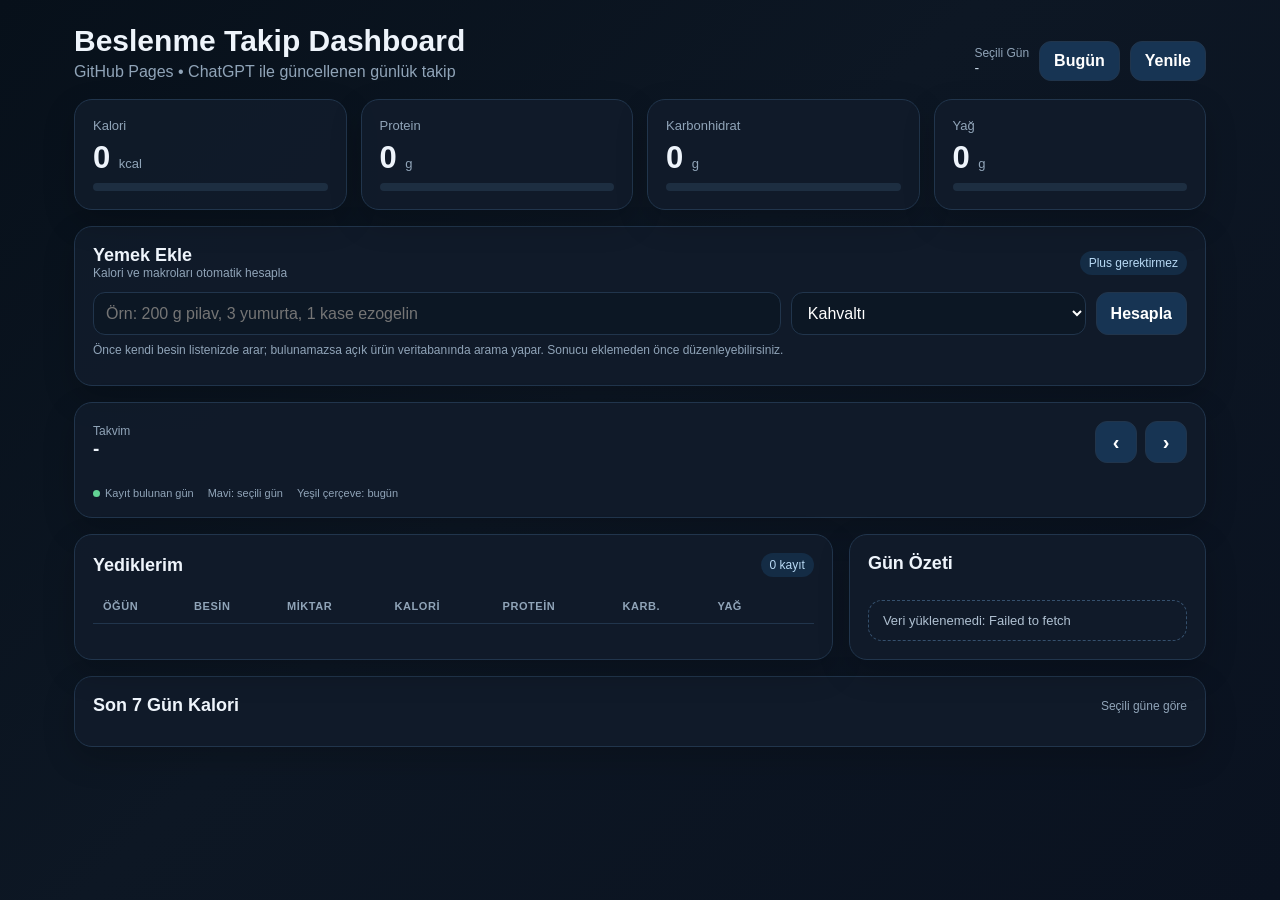
==== commit 54cdc44f: "Add automatic food calculator and local entry form" ====
--- a/beslenme/index.html
+++ b/beslenme/index.html
@@ -6,10 +6,11 @@
 <meta name="theme-color" content="#0b1320">
 <title>Beslenme Takip Dashboard</title>
 <style>
-:root{--bg:#09111c;--panel:#101b2a;--text:#eef4fb;--muted:#90a4b8;--line:#21354c;--accent:#64b5f6;--accent2:#173453;--green:#62d394}
-*{box-sizing:border-box}body{margin:0;min-height:100vh;background:linear-gradient(135deg,#07101a,#0d1724 45%,#0a1220);color:var(--text);font-family:Inter,Segoe UI,Arial,sans-serif}.wrap{max-width:1180px;margin:auto;padding:24px}header{display:flex;justify-content:space-between;gap:16px;align-items:end;margin-bottom:18px}h1{margin:0 0 5px;font-size:30px}.muted{color:var(--muted)}.small{font-size:12px}.controls{display:flex;gap:10px;align-items:center;flex-wrap:wrap}button{font:inherit;border-radius:12px;border:1px solid var(--line);padding:10px 14px;background:var(--accent2);color:#fff;font-weight:700;cursor:pointer}.cards{display:grid;grid-template-columns:repeat(4,1fr);gap:14px}.card{background:rgba(16,27,42,.95);border:1px solid var(--line);border-radius:18px;padding:18px;box-shadow:0 12px 32px rgba(0,0,0,.2)}.metric .title{color:var(--muted);font-size:13px}.metric .num{font-size:31px;font-weight:800;margin:7px 0}.unit{font-size:13px;color:var(--muted);font-weight:500}.progress{height:8px;border-radius:99px;background:#1d2e41;overflow:hidden}.bar{height:100%;background:var(--accent);width:0}.layout{display:grid;grid-template-columns:1.7fr .8fr;gap:16px;margin-top:16px}.section-head{display:flex;justify-content:space-between;align-items:center;margin-bottom:12px}.section-head h2{margin:0;font-size:18px}.pill{padding:5px 9px;border-radius:999px;background:#142c45;color:#b8d9f4;font-size:12px}table{width:100%;border-collapse:collapse}th,td{padding:11px 10px;border-bottom:1px solid var(--line);text-align:left}th{font-size:11px;text-transform:uppercase;letter-spacing:.05em;color:var(--muted)}td{font-size:14px}.meal{display:inline-block;padding:4px 8px;border:1px solid #2b4663;border-radius:999px;font-size:12px}.summary{display:grid;gap:10px}.summary div{display:flex;justify-content:space-between;border-bottom:1px solid var(--line);padding-bottom:8px}.week{display:grid;gap:9px}.dayrow{display:grid;grid-template-columns:64px 1fr 90px;gap:10px;align-items:center}.track{height:10px;background:#1d2e41;border-radius:99px;overflow:hidden}.fill{height:100%;background:var(--green)}.note{margin-top:14px;padding:12px 14px;border:1px dashed #35506d;border-radius:14px;color:#afc0d1;font-size:13px}.empty{padding:30px;text-align:center;color:var(--muted)}
+:root{--bg:#09111c;--panel:#101b2a;--text:#eef4fb;--muted:#90a4b8;--line:#21354c;--accent:#64b5f6;--accent2:#173453;--green:#62d394;--red:#ff7676;--yellow:#ffd166}
+*{box-sizing:border-box}body{margin:0;min-height:100vh;background:linear-gradient(135deg,#07101a,#0d1724 45%,#0a1220);color:var(--text);font-family:Inter,Segoe UI,Arial,sans-serif}.wrap{max-width:1180px;margin:auto;padding:24px}header{display:flex;justify-content:space-between;gap:16px;align-items:end;margin-bottom:18px}h1{margin:0 0 5px;font-size:30px}.muted{color:var(--muted)}.small{font-size:12px}.controls{display:flex;gap:10px;align-items:center;flex-wrap:wrap}button,input,select{font:inherit;border-radius:12px;border:1px solid var(--line)}button{padding:10px 14px;background:var(--accent2);color:#fff;font-weight:700;cursor:pointer}input,select{width:100%;padding:11px 12px;background:#0c1724;color:#fff}.cards{display:grid;grid-template-columns:repeat(4,1fr);gap:14px}.card{background:rgba(16,27,42,.95);border:1px solid var(--line);border-radius:18px;padding:18px;box-shadow:0 12px 32px rgba(0,0,0,.2)}.metric .title{color:var(--muted);font-size:13px}.metric .num{font-size:31px;font-weight:800;margin:7px 0}.unit{font-size:13px;color:var(--muted);font-weight:500}.progress{height:8px;border-radius:99px;background:#1d2e41;overflow:hidden}.bar{height:100%;background:var(--accent);width:0}.layout{display:grid;grid-template-columns:1.7fr .8fr;gap:16px;margin-top:16px}.section-head{display:flex;justify-content:space-between;align-items:center;margin-bottom:12px}.section-head h2{margin:0;font-size:18px}.pill{padding:5px 9px;border-radius:999px;background:#142c45;color:#b8d9f4;font-size:12px}table{width:100%;border-collapse:collapse}th,td{padding:11px 10px;border-bottom:1px solid var(--line);text-align:left}th{font-size:11px;text-transform:uppercase;letter-spacing:.05em;color:var(--muted)}td{font-size:14px}.meal{display:inline-block;padding:4px 8px;border:1px solid #2b4663;border-radius:999px;font-size:12px}.summary{display:grid;gap:10px}.summary div{display:flex;justify-content:space-between;border-bottom:1px solid var(--line);padding-bottom:8px}.week{display:grid;gap:9px}.dayrow{display:grid;grid-template-columns:64px 1fr 90px;gap:10px;align-items:center}.track{height:10px;background:#1d2e41;border-radius:99px;overflow:hidden}.fill{height:100%;background:var(--green)}.note{margin-top:14px;padding:12px 14px;border:1px dashed #35506d;border-radius:14px;color:#afc0d1;font-size:13px}.empty{padding:30px;text-align:center;color:var(--muted)}
 .calendar-card{margin-top:16px}.calendar-head{display:flex;align-items:center;justify-content:space-between;gap:12px;margin-bottom:14px}.calendar-title{font-size:19px;font-weight:800;text-transform:capitalize}.calendar-nav{display:flex;gap:8px}.calendar-nav button{width:42px;height:42px;padding:0;font-size:20px}.calendar-grid{display:grid;grid-template-columns:repeat(7,1fr);gap:8px}.dow{text-align:center;color:var(--muted);font-size:12px;font-weight:700;padding:4px}.day{position:relative;min-height:78px;border:1px solid var(--line);border-radius:14px;background:#0c1724;color:var(--text);padding:9px;cursor:pointer;transition:.15s ease;overflow:hidden}.day:hover{border-color:#3c6c95;transform:translateY(-1px)}.day.other{opacity:.32}.day.selected{background:#173b5f;border-color:var(--accent);box-shadow:inset 0 0 0 1px var(--accent)}.day.today:not(.selected){border-color:var(--green)}.day-num{font-weight:800;font-size:14px}.day-kcal{position:absolute;left:8px;bottom:8px;font-size:10px;color:#b9cde0;background:#15283b;padding:3px 6px;border-radius:999px}.day-dot{position:absolute;right:8px;top:9px;width:7px;height:7px;border-radius:50%;background:var(--green)}.selected-date{font-size:14px;color:#c9d9e8}.calendar-legend{display:flex;gap:14px;flex-wrap:wrap;margin-top:10px;font-size:11px;color:var(--muted)}.legend-dot{display:inline-block;width:7px;height:7px;border-radius:50%;background:var(--green);margin-right:5px}
-@media(max-width:900px){.cards{grid-template-columns:repeat(2,1fr)}.layout{grid-template-columns:1fr}}@media(max-width:560px){.wrap{padding:14px}header{align-items:flex-start;flex-direction:column}.cards{grid-template-columns:1fr 1fr}.metric .num{font-size:24px}.day{min-height:58px;padding:7px}.day-kcal{font-size:8px;left:5px;bottom:5px;padding:2px 4px}.calendar-grid{gap:4px}}
+.add-card{margin-top:16px}.add-grid{display:grid;grid-template-columns:1.4fr .6fr auto;gap:10px}.add-grid .wide{grid-column:1/-1}.hint{margin-top:8px;color:var(--muted);font-size:12px}.preview{display:none;margin-top:14px;border:1px solid #315272;border-radius:15px;padding:14px;background:#0b1724}.preview.show{display:block}.preview-head{display:flex;justify-content:space-between;gap:10px;align-items:flex-start}.preview-title{font-weight:800}.source{font-size:11px;color:var(--muted)}.macro-grid{display:grid;grid-template-columns:repeat(4,1fr);gap:8px;margin-top:12px}.macro-box{background:#122335;border:1px solid var(--line);border-radius:12px;padding:10px}.macro-box label{font-size:11px;color:var(--muted);display:block;margin-bottom:5px}.macro-box input{padding:8px}.preview-actions{display:flex;gap:10px;margin-top:12px}.success{color:var(--green)}.warn{color:var(--yellow)}.delete-btn{background:transparent;border-color:#5c3030;color:#ffb0b0;padding:6px 9px;font-size:12px}.status{margin-top:10px;font-size:12px}.local-tag{font-size:10px;color:#9fd3ff;margin-left:5px}
+@media(max-width:900px){.cards{grid-template-columns:repeat(2,1fr)}.layout{grid-template-columns:1fr}.add-grid{grid-template-columns:1fr 1fr}.add-grid button{grid-column:1/-1}}@media(max-width:560px){.wrap{padding:14px}header{align-items:flex-start;flex-direction:column}.cards{grid-template-columns:1fr 1fr}.metric .num{font-size:24px}.day{min-height:58px;padding:7px}.day-kcal{font-size:8px;left:5px;bottom:5px;padding:2px 4px}.calendar-grid{gap:4px}.macro-grid{grid-template-columns:1fr 1fr}.add-grid{grid-template-columns:1fr}}
 </style>
 </head>
 <body>
@@ -21,31 +22,82 @@
 <div class="card metric"><div class="title">Karbonhidrat</div><div class="num" id="carbs">0 <span class="unit">g</span></div><div class="progress"><div class="bar" id="carbsBar"></div></div><div class="small muted" id="carbsGoal"></div></div>
 <div class="card metric"><div class="title">Yağ</div><div class="num" id="fat">0 <span class="unit">g</span></div><div class="progress"><div class="bar" id="fatBar"></div></div><div class="small muted" id="fatGoal"></div></div>
 </section>
+
+<section class="card add-card">
+<div class="section-head"><div><h2>Yemek Ekle</h2><div class="small muted">Kalori ve makroları otomatik hesapla</div></div><span class="pill">Plus gerektirmez</span></div>
+<div class="add-grid">
+<input id="foodQuery" placeholder="Örn: 200 g pilav, 3 yumurta, 1 kase ezogelin">
+<select id="mealSelect"><option>Kahvaltı</option><option>Öğle</option><option>Ara Öğün</option><option>Akşam</option></select>
+<button id="calcBtn">Hesapla</button>
+</div>
+<div class="hint">Önce kendi besin listenizde arar; bulunamazsa açık ürün veritabanında arama yapar. Sonucu eklemeden önce düzenleyebilirsiniz.</div>
+<div id="calcStatus" class="status muted"></div>
+<div id="preview" class="preview">
+<div class="preview-head"><div><div id="previewName" class="preview-title">-</div><div id="previewAmount" class="small muted">-</div></div><div id="previewSource" class="source">-</div></div>
+<div class="macro-grid">
+<div class="macro-box"><label>Kalori (kcal)</label><input id="pKcal" type="number" step="0.1"></div>
+<div class="macro-box"><label>Protein (g)</label><input id="pProtein" type="number" step="0.1"></div>
+<div class="macro-box"><label>Karbonhidrat (g)</label><input id="pCarbs" type="number" step="0.1"></div>
+<div class="macro-box"><label>Yağ (g)</label><input id="pFat" type="number" step="0.1"></div>
+</div>
+<div class="preview-actions"><button id="addBtn">Listeye Ekle</button><button id="cancelPreview">İptal</button></div>
+</div>
+</section>
+
 <section class="card calendar-card">
 <div class="calendar-head"><div><div class="small muted">Takvim</div><div id="calendarTitle" class="calendar-title">-</div></div><div class="calendar-nav"><button id="prevMonth" aria-label="Önceki ay">‹</button><button id="nextMonth" aria-label="Sonraki ay">›</button></div></div>
 <div class="calendar-grid" id="calendar"></div>
 <div class="calendar-legend"><span><span class="legend-dot"></span>Kayıt bulunan gün</span><span>Mavi: seçili gün</span><span>Yeşil çerçeve: bugün</span></div>
 </section>
 <section class="layout">
-<div class="card"><div class="section-head"><h2>Yediklerim</h2><span class="pill" id="count">0 kayıt</span></div><div style="overflow:auto"><table><thead><tr><th>Öğün</th><th>Besin</th><th>Miktar</th><th>Kalori</th><th>Protein</th><th>Karb.</th><th>Yağ</th></tr></thead><tbody id="rows"></tbody></table></div></div>
+<div class="card"><div class="section-head"><h2>Yediklerim</h2><span class="pill" id="count">0 kayıt</span></div><div style="overflow:auto"><table><thead><tr><th>Öğün</th><th>Besin</th><th>Miktar</th><th>Kalori</th><th>Protein</th><th>Karb.</th><th>Yağ</th><th></th></tr></thead><tbody id="rows"></tbody></table></div></div>
 <div class="card"><div class="section-head"><h2>Gün Özeti</h2></div><div class="summary" id="summary"></div><div class="note" id="updated">Veriler yükleniyor…</div></div>
 </section>
 <section class="card" style="margin-top:16px"><div class="section-head"><h2>Son 7 Gün Kalori</h2><span class="small muted">Seçili güne göre</span></div><div class="week" id="week"></div></section>
 </div>
 <script>
 const RAW='https://raw.githubusercontent.com/hackthat1/hackthat1.github.io/main/beslenme/data/';
-let ENTRIES=[],CONFIG={goals:{}},selectedDate=localDate(),calendarCursor=new Date(selectedDate+'T12:00:00');
+const LOCAL_KEY='beslenmeLocalEntriesV1';
+let REMOTE=[],LOCAL=JSON.parse(localStorage.getItem(LOCAL_KEY)||'[]'),CONFIG={goals:{}},selectedDate=localDate(),calendarCursor=new Date(selectedDate+'T12:00:00'),pending=null;
 const $=id=>document.getElementById(id);const fmt=n=>(Math.round((+n||0)*10)/10).toLocaleString('tr-TR');
+function entries(){return [...REMOTE,...LOCAL]}
+function saveLocal(){localStorage.setItem(LOCAL_KEY,JSON.stringify(LOCAL))}
 function localDate(){const d=new Date();return toISO(d)}
 function toISO(d){return d.getFullYear()+'-'+String(d.getMonth()+1).padStart(2,'0')+'-'+String(d.getDate()).padStart(2,'0')}
 function trDate(ds){return new Intl.DateTimeFormat('tr-TR',{weekday:'long',day:'numeric',month:'long',year:'numeric'}).format(new Date(ds+'T12:00:00'))}
-async function load(){const v=Date.now();const [e,c]=await Promise.all([fetch(RAW+'entries.json?v='+v,{cache:'no-store'}).then(r=>r.json()),fetch(RAW+'config.json?v='+v,{cache:'no-store'}).then(r=>r.json())]);ENTRIES=e;CONFIG=c;renderAll()}
-function totals(date){return ENTRIES.filter(x=>x.date===date).reduce((a,x)=>{a.kcal+=+x.kcal||0;a.protein+=+x.protein||0;a.carbs+=+x.carbs||0;a.fat+=+x.fat||0;return a},{kcal:0,protein:0,carbs:0,fat:0})}
+function norm(s){return s.toLocaleLowerCase('tr-TR').normalize('NFD').replace(/[\u0300-\u036f]/g,'').replace(/ı/g,'i').replace(/[^a-z0-9ğüşöç\s]/g,' ').replace(/\s+/g,' ').trim()}
+async function load(){const v=Date.now();const [e,c]=await Promise.all([fetch(RAW+'entries.json?v='+v,{cache:'no-store'}).then(r=>r.json()),fetch(RAW+'config.json?v='+v,{cache:'no-store'}).then(r=>r.json())]);REMOTE=e;CONFIG=c;renderAll()}
+function totals(date){return entries().filter(x=>x.date===date).reduce((a,x)=>{a.kcal+=+x.kcal||0;a.protein+=+x.protein||0;a.carbs+=+x.carbs||0;a.fat+=+x.fat||0;return a},{kcal:0,protein:0,carbs:0,fat:0})}
 function metric(key,val,unit,goal){$(key).innerHTML=fmt(val)+' <span class="unit">'+unit+'</span>';const pct=goal?Math.min(100,val/goal*100):0;$(key+'Bar').style.width=pct+'%';$(key+'Goal').textContent=goal?(fmt(val)+' / '+fmt(goal)+' '+unit+' • %'+Math.round(val/goal*100)):'Hedef tanımsız'}
 function renderAll(){renderDashboard();renderCalendar();renderWeek(selectedDate)}
-function renderDashboard(){const day=ENTRIES.filter(x=>x.date===selectedDate),t=totals(selectedDate),g=CONFIG.goals||{};$('title').textContent=CONFIG.title||'Beslenme Takip Dashboard';$('selectedDateLabel').textContent=trDate(selectedDate);metric('kcal',t.kcal,'kcal',+g.kcal||0);metric('protein',t.protein,'g',+g.protein||0);metric('carbs',t.carbs,'g',+g.carbs||0);metric('fat',t.fat,'g',+g.fat||0);$('count').textContent=day.length+' kayıt';$('rows').innerHTML=day.length?day.map(x=>'<tr><td><span class="meal">'+x.meal+'</span></td><td>'+x.food+'</td><td>'+x.amount+'</td><td>'+fmt(x.kcal)+' kcal</td><td>'+fmt(x.protein)+' g</td><td>'+fmt(x.carbs)+' g</td><td>'+fmt(x.fat)+' g</td></tr>').join(''):'<tr><td colspan="7"><div class="empty">Bu tarihte kayıt yok.</div></td></tr>';const kalan=g.kcal?Math.max(0,g.kcal-t.kcal):0;$('summary').innerHTML='<div><span>Toplam öğe</span><strong>'+day.length+'</strong></div><div><span>Kalori</span><strong>'+fmt(t.kcal)+' kcal</strong></div><div><span>Kalan kalori</span><strong>'+fmt(kalan)+' kcal</strong></div><div><span>Protein</span><strong>'+fmt(t.protein)+' g</strong></div><div><span>Karbonhidrat</span><strong>'+fmt(t.carbs)+' g</strong></div><div><span>Yağ</span><strong>'+fmt(t.fat)+' g</strong></div>';$('updated').textContent='Son veri güncellemesi: '+(CONFIG.lastUpdated||'bilinmiyor')}
-function renderCalendar(){const y=calendarCursor.getFullYear(),m=calendarCursor.getMonth();$('calendarTitle').textContent=new Intl.DateTimeFormat('tr-TR',{month:'long',year:'numeric'}).format(new Date(y,m,1));const names=['Pzt','Sal','Çar','Per','Cum','Cmt','Paz'];let html=names.map(x=>'<div class="dow">'+x+'</div>').join('');const first=new Date(y,m,1);const mondayIndex=(first.getDay()+6)%7;const start=new Date(y,m,1-mondayIndex);for(let i=0;i<42;i++){const d=new Date(start);d.setDate(start.getDate()+i);const ds=toISO(d),inMonth=d.getMonth()===m,t=totals(ds),has=t.kcal>0||ENTRIES.some(x=>x.date===ds);let cls='day'+(inMonth?'':' other')+(ds===selectedDate?' selected':'')+(ds===localDate()?' today':'');html+='<div class="'+cls+'" data-date="'+ds+'"><div class="day-num">'+d.getDate()+'</div>'+(has?'<span class="day-dot"></span><div class="day-kcal">'+Math.round(t.kcal)+' kcal</div>':'')+'</div>'}$('calendar').innerHTML=html;document.querySelectorAll('.day').forEach(el=>el.addEventListener('click',()=>{selectedDate=el.dataset.date;const d=new Date(selectedDate+'T12:00:00');calendarCursor=new Date(d.getFullYear(),d.getMonth(),1);renderAll()}))}
+function renderDashboard(){const all=entries(),day=all.filter(x=>x.date===selectedDate),t=totals(selectedDate),g=CONFIG.goals||{};$('title').textContent=CONFIG.title||'Beslenme Takip Dashboard';$('selectedDateLabel').textContent=trDate(selectedDate);metric('kcal',t.kcal,'kcal',+g.kcal||0);metric('protein',t.protein,'g',+g.protein||0);metric('carbs',t.carbs,'g',+g.carbs||0);metric('fat',t.fat,'g',+g.fat||0);$('count').textContent=day.length+' kayıt';$('rows').innerHTML=day.length?day.map(x=>'<tr><td><span class="meal">'+x.meal+'</span></td><td>'+x.food+(x.local?'<span class="local-tag">yerel</span>':'')+'</td><td>'+x.amount+'</td><td>'+fmt(x.kcal)+' kcal</td><td>'+fmt(x.protein)+' g</td><td>'+fmt(x.carbs)+' g</td><td>'+fmt(x.fat)+' g</td><td>'+(x.local?'<button class="delete-btn" data-id="'+x.id+'">Sil</button>':'')+'</td></tr>').join(''):'<tr><td colspan="8"><div class="empty">Bu tarihte kayıt yok.</div></td></tr>';document.querySelectorAll('.delete-btn').forEach(b=>b.addEventListener('click',()=>deleteLocal(b.dataset.id)));const kalan=g.kcal?Math.max(0,g.kcal-t.kcal):0;$('summary').innerHTML='<div><span>Toplam öğe</span><strong>'+day.length+'</strong></div><div><span>Kalori</span><strong>'+fmt(t.kcal)+' kcal</strong></div><div><span>Kalan kalori</span><strong>'+fmt(kalan)+' kcal</strong></div><div><span>Protein</span><strong>'+fmt(t.protein)+' g</strong></div><div><span>Karbonhidrat</span><strong>'+fmt(t.carbs)+' g</strong></div><div><span>Yağ</span><strong>'+fmt(t.fat)+' g</strong></div>';$('updated').textContent='GitHub verisi: '+(CONFIG.lastUpdated||'bilinmiyor')+' • Tarayıcı kayıtları: '+LOCAL.length}
+function deleteLocal(id){LOCAL=LOCAL.filter(x=>x.id!==id);saveLocal();renderAll()}
+function renderCalendar(){const y=calendarCursor.getFullYear(),m=calendarCursor.getMonth();$('calendarTitle').textContent=new Intl.DateTimeFormat('tr-TR',{month:'long',year:'numeric'}).format(new Date(y,m,1));const names=['Pzt','Sal','Çar','Per','Cum','Cmt','Paz'];let html=names.map(x=>'<div class="dow">'+x+'</div>').join('');const first=new Date(y,m,1),mondayIndex=(first.getDay()+6)%7,start=new Date(y,m,1-mondayIndex),all=entries();for(let i=0;i<42;i++){const d=new Date(start);d.setDate(start.getDate()+i);const ds=toISO(d),inMonth=d.getMonth()===m,t=totals(ds),has=t.kcal>0||all.some(x=>x.date===ds);let cls='day'+(inMonth?'':' other')+(ds===selectedDate?' selected':'')+(ds===localDate()?' today':'');html+='<div class="'+cls+'" data-date="'+ds+'"><div class="day-num">'+d.getDate()+'</div>'+(has?'<span class="day-dot"></span><div class="day-kcal">'+Math.round(t.kcal)+' kcal</div>':'')+'</div>'}$('calendar').innerHTML=html;document.querySelectorAll('.day').forEach(el=>el.addEventListener('click',()=>{selectedDate=el.dataset.date;const d=new Date(selectedDate+'T12:00:00');calendarCursor=new Date(d.getFullYear(),d.getMonth(),1);renderAll()}))}
 function renderWeek(endDate){const end=new Date(endDate+'T12:00:00'),arr=[];for(let i=6;i>=0;i--){const d=new Date(end);d.setDate(end.getDate()-i);const ds=toISO(d);arr.push({date:ds,kcal:totals(ds).kcal})}const max=Math.max(1,...arr.map(x=>x.kcal));$('week').innerHTML=arr.map(x=>'<div class="dayrow"><span class="small muted">'+x.date.slice(8,10)+'.'+x.date.slice(5,7)+'</span><div class="track"><div class="fill" style="width:'+x.kcal/max*100+'%"></div></div><strong style="text-align:right">'+Math.round(x.kcal)+' kcal</strong></div>').join('')}
+
+const FOOD_DB=[
+{n:'Pilav',a:['pilav','pirinc pilavi','pirinç pilavı'],per100:[130,2.5,28,0.5],portion:{porsiyon:200}},
+{n:'Tavuk göğsü',a:['tavuk','tavuk gogsu','tavuk göğsü'],per100:[165,31,0,3.6],portion:{porsiyon:250}},
+{n:'Yumurta',a:['yumurta'],perItem:[72,6.3,0.4,4.8]},
+{n:'Hindi füme',a:['hindi fume','hindi füme'],perItem:[17,3,0.3,0.3]},
+{n:'Salatalık',a:['salatalik','salatalık'],perItem:[15,0.7,3.6,0.1]},
+{n:'Kapya biber',a:['kapya','kapya biber'],perItem:[30,1,6,0.2]},
+{n:'Muz',a:['muz'],perItem:[105,1.3,27,0.4]},
+{n:'Ezogelin çorbası',a:['ezogelin','ezogelin corbasi','ezogelin çorbası'],perItem:[150,6,24,3],itemLabel:'kase'},
+{n:'Ton balığı (yağı süzülmüş)',a:['ton baligi','ton balığı','yagi suzulmus ton baligi','yağı süzülmüş ton balığı','migros ton baligi'],per100:[120,22.5,0.1,3.3],portion:{kutu:100}},
+{n:'Lor peyniri',a:['lor','lor peyniri'],per100:[107,17.1,2.9,2.9]},
+{n:'Nohut patlağı',a:['nohut patlagi','nohut patlağı','yayla nohut patlagi'],perItem:[34,1.5,6,0.5]},
+{n:'Karabuğday patlağı',a:['karabugday patlagi','karabuğday patlağı'],perItem:[35,1,7,0.5]},
+{n:'Havuç',a:['havuc','havuç'],per100:[41,0.9,10,0.2]},
+{n:'Patates',a:['patates'],per100:[87,1.9,20,0.1]}
+];
+function parseQuery(raw){let s=raw.trim(),q=norm(s),amount=1,unit='adet';let m=q.match(/(\d+(?:[.,]\d+)?)\s*(kg|g|gr|gram|adet|tane|porsiyon|kase|kutu|dilim)\b/);if(m){amount=parseFloat(m[1].replace(',','.'));unit=m[2];if(unit==='gr'||unit==='gram')unit='g';if(unit==='tane')unit='adet';q=(q.slice(0,m.index)+' '+q.slice(m.index+m[0].length)).trim()}else{m=q.match(/^(\d+(?:[.,]\d+)?)\s+/);if(m){amount=parseFloat(m[1].replace(',','.'));q=q.slice(m[0].length).trim();unit='adet'}}q=q.replace(/\b(yedim|yiyecegim|yiyorum|yedim)\b/g,'').trim();return{raw,food:q,amount,unit}}
+function localLookup(p){let item=FOOD_DB.find(x=>x.a.some(a=>norm(a)===p.food)||x.a.some(a=>p.food.includes(norm(a))));if(!item)return null;let vals,amountText;if(item.perItem&&['adet','kase','dilim'].includes(p.unit)){vals=item.perItem.map(v=>v*p.amount);amountText=p.amount+' '+(item.itemLabel||p.unit)}else{let grams;if(p.unit==='kg')grams=p.amount*1000;else if(p.unit==='g')grams=p.amount;else if(item.portion&&item.portion[p.unit])grams=item.portion[p.unit]*p.amount;else if(item.perItem){vals=item.perItem.map(v=>v*p.amount);amountText=p.amount+' '+p.unit}else grams=100*p.amount;if(!vals){vals=item.per100.map(v=>v*grams/100);amountText=grams+' g'}}return{name:item.n,amount:amountText,kcal:vals[0],protein:vals[1],carbs:vals[2],fat:vals[3],source:'Yerel besin veritabanı'}}
+async function offLookup(p){$('calcStatus').innerHTML='<span class="warn">Ürün veritabanında aranıyor…</span>';const url='https://world.openfoodfacts.org/cgi/search.pl?search_terms='+encodeURIComponent(p.food)+'&search_simple=1&action=process&json=1&page_size=8&fields=product_name,brands,nutriments,serving_size';const r=await fetch(url);if(!r.ok)throw new Error('Arama servisine ulaşılamadı');const j=await r.json();const product=(j.products||[]).find(x=>x.nutriments&&(+x.nutriments['energy-kcal_100g']||+x.nutriments['energy-kcal']));if(!product)return null;const n=product.nutriments,k100=+n['energy-kcal_100g']||+n['energy-kcal']||0,p100=+n.proteins_100g||0,c100=+n.carbohydrates_100g||0,f100=+n.fat_100g||0;let grams=p.unit==='kg'?p.amount*1000:p.unit==='g'?p.amount:100*p.amount;const factor=grams/100;return{name:[product.brands,product.product_name].filter(Boolean).join(' - ')||p.food,amount:grams+' g',kcal:k100*factor,protein:p100*factor,carbs:c100*factor,fat:f100*factor,source:'Open Food Facts • 100 g değerinden hesaplandı'}}
+function showPreview(x){pending=x;$('previewName').textContent=x.name;$('previewAmount').textContent=x.amount;$('previewSource').textContent=x.source;$('pKcal').value=(Math.round(x.kcal*10)/10);$('pProtein').value=(Math.round(x.protein*10)/10);$('pCarbs').value=(Math.round(x.carbs*10)/10);$('pFat').value=(Math.round(x.fat*10)/10);$('preview').classList.add('show');$('calcStatus').textContent=''}
+async function calculateFood(){const raw=$('foodQuery').value.trim();if(!raw){$('calcStatus').textContent='Besin ve miktar yazın.';return}const p=parseQuery(raw);let x=localLookup(p);try{if(!x)x=await offLookup(p)}catch(e){$('calcStatus').textContent=e.message;return}if(!x){$('calcStatus').innerHTML='<span class="warn">Besin bulunamadı. Daha açık yazmayı deneyin; örn. “200 g pirinç pilavı”.</span>';return}x.query=raw;showPreview(x)}
+function addPending(){if(!pending)return;const entry={id:'local-'+Date.now(),date:selectedDate,meal:$('mealSelect').value,food:pending.name,amount:pending.amount,kcal:+$('pKcal').value||0,protein:+$('pProtein').value||0,carbs:+$('pCarbs').value||0,fat:+$('pFat').value||0,local:true};LOCAL.push(entry);saveLocal();$('preview').classList.remove('show');$('foodQuery').value='';pending=null;$('calcStatus').innerHTML='<span class="success">Kayıt '+trDate(selectedDate)+' gününe eklendi.</span>';renderAll()}
+$('calcBtn').addEventListener('click',calculateFood);$('foodQuery').addEventListener('keydown',e=>{if(e.key==='Enter')calculateFood()});$('addBtn').addEventListener('click',addPending);$('cancelPreview').addEventListener('click',()=>{$('preview').classList.remove('show');pending=null});
 $('prevMonth').addEventListener('click',()=>{calendarCursor=new Date(calendarCursor.getFullYear(),calendarCursor.getMonth()-1,1);renderCalendar()});$('nextMonth').addEventListener('click',()=>{calendarCursor=new Date(calendarCursor.getFullYear(),calendarCursor.getMonth()+1,1);renderCalendar()});$('todayBtn').addEventListener('click',()=>{selectedDate=localDate();const d=new Date(selectedDate+'T12:00:00');calendarCursor=new Date(d.getFullYear(),d.getMonth(),1);renderAll()});$('refresh').addEventListener('click',load);load().catch(e=>{$('updated').textContent='Veri yüklenemedi: '+e.message});
 </script>
 </body>
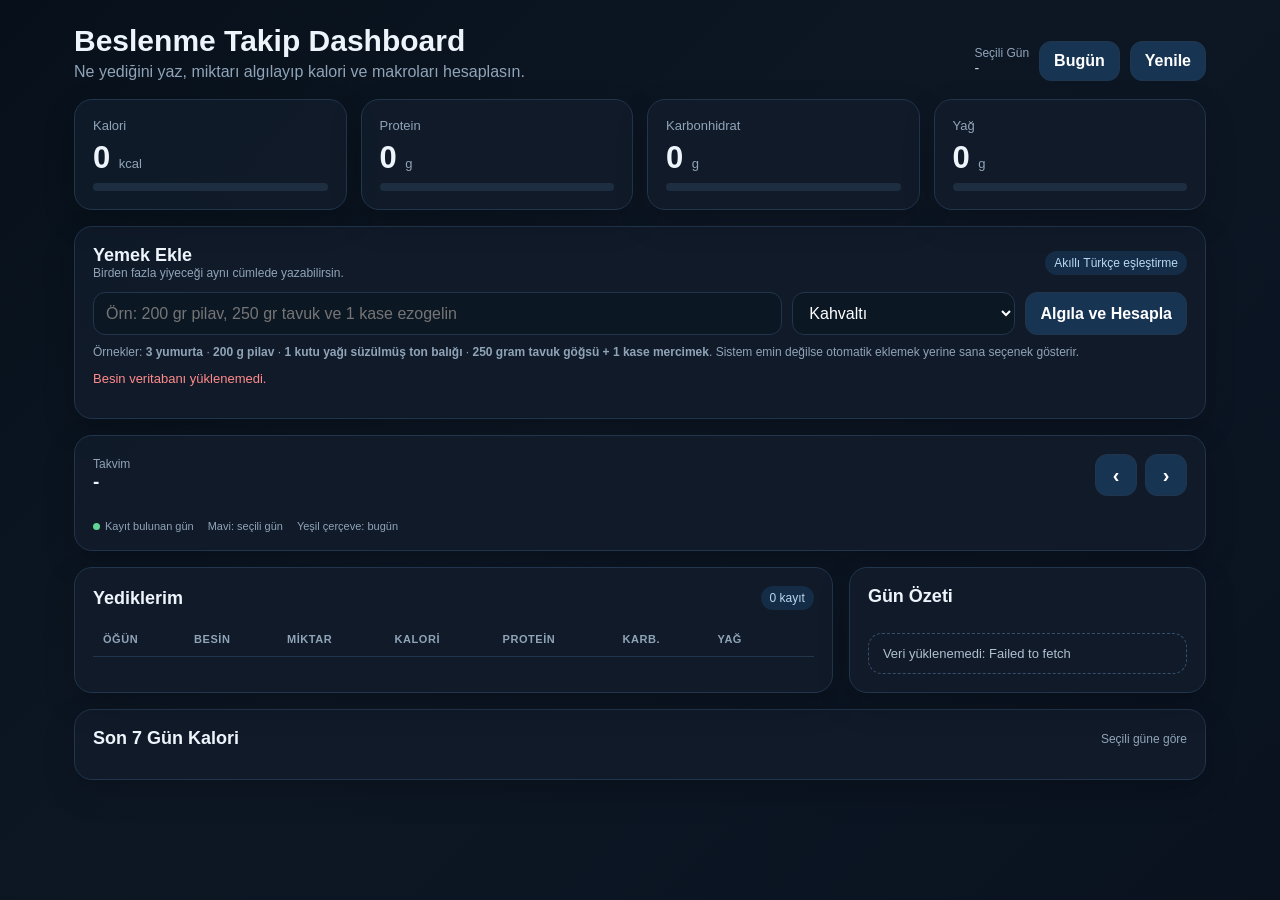
==== commit d00fb364: "Improve Turkish food parsing and matching" ====
--- a/beslenme/index.html
+++ b/beslenme/index.html
@@ -6,16 +6,16 @@
 <meta name="theme-color" content="#0b1320">
 <title>Beslenme Takip Dashboard</title>
 <style>
-:root{--bg:#09111c;--panel:#101b2a;--text:#eef4fb;--muted:#90a4b8;--line:#21354c;--accent:#64b5f6;--accent2:#173453;--green:#62d394;--red:#ff7676;--yellow:#ffd166}
-*{box-sizing:border-box}body{margin:0;min-height:100vh;background:linear-gradient(135deg,#07101a,#0d1724 45%,#0a1220);color:var(--text);font-family:Inter,Segoe UI,Arial,sans-serif}.wrap{max-width:1180px;margin:auto;padding:24px}header{display:flex;justify-content:space-between;gap:16px;align-items:end;margin-bottom:18px}h1{margin:0 0 5px;font-size:30px}.muted{color:var(--muted)}.small{font-size:12px}.controls{display:flex;gap:10px;align-items:center;flex-wrap:wrap}button,input,select{font:inherit;border-radius:12px;border:1px solid var(--line)}button{padding:10px 14px;background:var(--accent2);color:#fff;font-weight:700;cursor:pointer}input,select{width:100%;padding:11px 12px;background:#0c1724;color:#fff}.cards{display:grid;grid-template-columns:repeat(4,1fr);gap:14px}.card{background:rgba(16,27,42,.95);border:1px solid var(--line);border-radius:18px;padding:18px;box-shadow:0 12px 32px rgba(0,0,0,.2)}.metric .title{color:var(--muted);font-size:13px}.metric .num{font-size:31px;font-weight:800;margin:7px 0}.unit{font-size:13px;color:var(--muted);font-weight:500}.progress{height:8px;border-radius:99px;background:#1d2e41;overflow:hidden}.bar{height:100%;background:var(--accent);width:0}.layout{display:grid;grid-template-columns:1.7fr .8fr;gap:16px;margin-top:16px}.section-head{display:flex;justify-content:space-between;align-items:center;margin-bottom:12px}.section-head h2{margin:0;font-size:18px}.pill{padding:5px 9px;border-radius:999px;background:#142c45;color:#b8d9f4;font-size:12px}table{width:100%;border-collapse:collapse}th,td{padding:11px 10px;border-bottom:1px solid var(--line);text-align:left}th{font-size:11px;text-transform:uppercase;letter-spacing:.05em;color:var(--muted)}td{font-size:14px}.meal{display:inline-block;padding:4px 8px;border:1px solid #2b4663;border-radius:999px;font-size:12px}.summary{display:grid;gap:10px}.summary div{display:flex;justify-content:space-between;border-bottom:1px solid var(--line);padding-bottom:8px}.week{display:grid;gap:9px}.dayrow{display:grid;grid-template-columns:64px 1fr 90px;gap:10px;align-items:center}.track{height:10px;background:#1d2e41;border-radius:99px;overflow:hidden}.fill{height:100%;background:var(--green)}.note{margin-top:14px;padding:12px 14px;border:1px dashed #35506d;border-radius:14px;color:#afc0d1;font-size:13px}.empty{padding:30px;text-align:center;color:var(--muted)}
-.calendar-card{margin-top:16px}.calendar-head{display:flex;align-items:center;justify-content:space-between;gap:12px;margin-bottom:14px}.calendar-title{font-size:19px;font-weight:800;text-transform:capitalize}.calendar-nav{display:flex;gap:8px}.calendar-nav button{width:42px;height:42px;padding:0;font-size:20px}.calendar-grid{display:grid;grid-template-columns:repeat(7,1fr);gap:8px}.dow{text-align:center;color:var(--muted);font-size:12px;font-weight:700;padding:4px}.day{position:relative;min-height:78px;border:1px solid var(--line);border-radius:14px;background:#0c1724;color:var(--text);padding:9px;cursor:pointer;transition:.15s ease;overflow:hidden}.day:hover{border-color:#3c6c95;transform:translateY(-1px)}.day.other{opacity:.32}.day.selected{background:#173b5f;border-color:var(--accent);box-shadow:inset 0 0 0 1px var(--accent)}.day.today:not(.selected){border-color:var(--green)}.day-num{font-weight:800;font-size:14px}.day-kcal{position:absolute;left:8px;bottom:8px;font-size:10px;color:#b9cde0;background:#15283b;padding:3px 6px;border-radius:999px}.day-dot{position:absolute;right:8px;top:9px;width:7px;height:7px;border-radius:50%;background:var(--green)}.selected-date{font-size:14px;color:#c9d9e8}.calendar-legend{display:flex;gap:14px;flex-wrap:wrap;margin-top:10px;font-size:11px;color:var(--muted)}.legend-dot{display:inline-block;width:7px;height:7px;border-radius:50%;background:var(--green);margin-right:5px}
-.add-card{margin-top:16px}.add-grid{display:grid;grid-template-columns:1.4fr .6fr auto;gap:10px}.add-grid .wide{grid-column:1/-1}.hint{margin-top:8px;color:var(--muted);font-size:12px}.preview{display:none;margin-top:14px;border:1px solid #315272;border-radius:15px;padding:14px;background:#0b1724}.preview.show{display:block}.preview-head{display:flex;justify-content:space-between;gap:10px;align-items:flex-start}.preview-title{font-weight:800}.source{font-size:11px;color:var(--muted)}.macro-grid{display:grid;grid-template-columns:repeat(4,1fr);gap:8px;margin-top:12px}.macro-box{background:#122335;border:1px solid var(--line);border-radius:12px;padding:10px}.macro-box label{font-size:11px;color:var(--muted);display:block;margin-bottom:5px}.macro-box input{padding:8px}.preview-actions{display:flex;gap:10px;margin-top:12px}.success{color:var(--green)}.warn{color:var(--yellow)}.delete-btn{background:transparent;border-color:#5c3030;color:#ffb0b0;padding:6px 9px;font-size:12px}.status{margin-top:10px;font-size:12px}.local-tag{font-size:10px;color:#9fd3ff;margin-left:5px}
-@media(max-width:900px){.cards{grid-template-columns:repeat(2,1fr)}.layout{grid-template-columns:1fr}.add-grid{grid-template-columns:1fr 1fr}.add-grid button{grid-column:1/-1}}@media(max-width:560px){.wrap{padding:14px}header{align-items:flex-start;flex-direction:column}.cards{grid-template-columns:1fr 1fr}.metric .num{font-size:24px}.day{min-height:58px;padding:7px}.day-kcal{font-size:8px;left:5px;bottom:5px;padding:2px 4px}.calendar-grid{gap:4px}.macro-grid{grid-template-columns:1fr 1fr}.add-grid{grid-template-columns:1fr}}
+:root{--bg:#09111c;--panel:#101b2a;--panel2:#0c1724;--text:#eef4fb;--muted:#90a4b8;--line:#21354c;--accent:#64b5f6;--accent2:#173453;--green:#62d394;--yellow:#ffd166;--red:#ff8b8b}
+*{box-sizing:border-box}body{margin:0;min-height:100vh;background:linear-gradient(135deg,#07101a,#0d1724 45%,#0a1220);color:var(--text);font-family:Inter,Segoe UI,Arial,sans-serif}.wrap{max-width:1180px;margin:auto;padding:24px}header{display:flex;justify-content:space-between;gap:16px;align-items:end;margin-bottom:18px}h1{margin:0 0 5px;font-size:30px}.muted{color:var(--muted)}.small{font-size:12px}.controls{display:flex;gap:10px;align-items:center;flex-wrap:wrap}button,input,select{font:inherit;border-radius:12px;border:1px solid var(--line)}button{padding:10px 14px;background:var(--accent2);color:#fff;font-weight:700;cursor:pointer}button.secondary{background:transparent}button.danger{background:transparent;border-color:#633;color:#ffb0b0;padding:6px 8px}input,select{width:100%;padding:11px 12px;background:var(--panel2);color:#fff}.cards{display:grid;grid-template-columns:repeat(4,1fr);gap:14px}.card{background:rgba(16,27,42,.95);border:1px solid var(--line);border-radius:18px;padding:18px;box-shadow:0 12px 32px rgba(0,0,0,.2)}.metric .title{color:var(--muted);font-size:13px}.metric .num{font-size:31px;font-weight:800;margin:7px 0}.unit{font-size:13px;color:var(--muted);font-weight:500}.progress{height:8px;border-radius:99px;background:#1d2e41;overflow:hidden}.bar{height:100%;background:var(--accent);width:0}.layout{display:grid;grid-template-columns:1.7fr .8fr;gap:16px;margin-top:16px}.section-head{display:flex;justify-content:space-between;align-items:center;margin-bottom:12px}.section-head h2{margin:0;font-size:18px}.pill{padding:5px 9px;border-radius:999px;background:#142c45;color:#b8d9f4;font-size:12px}table{width:100%;border-collapse:collapse}th,td{padding:11px 10px;border-bottom:1px solid var(--line);text-align:left}th{font-size:11px;text-transform:uppercase;letter-spacing:.05em;color:var(--muted)}td{font-size:14px}.meal{display:inline-block;padding:4px 8px;border:1px solid #2b4663;border-radius:999px;font-size:12px}.summary{display:grid;gap:10px}.summary div{display:flex;justify-content:space-between;border-bottom:1px solid var(--line);padding-bottom:8px}.week{display:grid;gap:9px}.dayrow{display:grid;grid-template-columns:64px 1fr 90px;gap:10px;align-items:center}.track{height:10px;background:#1d2e41;border-radius:99px;overflow:hidden}.fill{height:100%;background:var(--green)}.note{margin-top:14px;padding:12px 14px;border:1px dashed #35506d;border-radius:14px;color:#afc0d1;font-size:13px}.empty{padding:30px;text-align:center;color:var(--muted)}
+.calendar-card{margin-top:16px}.calendar-head{display:flex;align-items:center;justify-content:space-between;gap:12px;margin-bottom:14px}.calendar-title{font-size:19px;font-weight:800;text-transform:capitalize}.calendar-nav{display:flex;gap:8px}.calendar-nav button{width:42px;height:42px;padding:0;font-size:20px}.calendar-grid{display:grid;grid-template-columns:repeat(7,1fr);gap:8px}.dow{text-align:center;color:var(--muted);font-size:12px;font-weight:700;padding:4px}.day{position:relative;min-height:78px;border:1px solid var(--line);border-radius:14px;background:var(--panel2);color:var(--text);padding:9px;cursor:pointer;transition:.15s;overflow:hidden}.day:hover{border-color:#3c6c95;transform:translateY(-1px)}.day.other{opacity:.32}.day.selected{background:#173b5f;border-color:var(--accent);box-shadow:inset 0 0 0 1px var(--accent)}.day.today:not(.selected){border-color:var(--green)}.day-num{font-weight:800;font-size:14px}.day-kcal{position:absolute;left:8px;bottom:8px;font-size:10px;color:#b9cde0;background:#15283b;padding:3px 6px;border-radius:999px}.day-dot{position:absolute;right:8px;top:9px;width:7px;height:7px;border-radius:50%;background:var(--green)}.selected-date{font-size:14px;color:#c9d9e8}.calendar-legend{display:flex;gap:14px;flex-wrap:wrap;margin-top:10px;font-size:11px;color:var(--muted)}.legend-dot{display:inline-block;width:7px;height:7px;border-radius:50%;background:var(--green);margin-right:5px}
+.add-card{margin-top:16px}.add-grid{display:grid;grid-template-columns:1.7fr .55fr auto;gap:10px}.helper{margin-top:8px;color:var(--muted);font-size:12px;line-height:1.5}.status{margin-top:10px;font-size:13px}.status.ok{color:var(--green)}.status.warn{color:var(--yellow)}.status.err{color:var(--red)}.parsed-list{display:grid;gap:10px;margin-top:14px}.parsed-item{border:1px solid var(--line);border-radius:15px;padding:14px;background:#0b1724}.parsed-top{display:grid;grid-template-columns:1.2fr .8fr;gap:10px;align-items:start}.raw{font-weight:800;margin-bottom:5px}.confidence{font-size:11px;color:var(--muted)}.confidence.good{color:var(--green)}.confidence.mid{color:var(--yellow)}.macro-grid{display:grid;grid-template-columns:repeat(4,1fr);gap:8px;margin-top:10px}.macro-box{background:#122335;border:1px solid var(--line);border-radius:12px;padding:8px}.macro-box label{display:block;font-size:10px;color:var(--muted);margin-bottom:4px}.macro-box input{padding:7px}.amount-line{margin-top:8px;font-size:12px;color:#bdd0e2}.parsed-actions{display:flex;justify-content:space-between;gap:10px;align-items:center;margin-top:12px}.total-preview{display:none;margin-top:12px;padding:13px 15px;border:1px solid #315272;border-radius:14px;background:#0c1c2a}.total-preview.show{display:flex;justify-content:space-between;gap:12px;align-items:center;flex-wrap:wrap}.total-big{font-size:20px;font-weight:800}.suggestions{margin-top:8px;font-size:11px;color:var(--muted)}
+@media(max-width:900px){.cards{grid-template-columns:repeat(2,1fr)}.layout{grid-template-columns:1fr}.add-grid{grid-template-columns:1fr 1fr}.add-grid button{grid-column:1/-1}.parsed-top{grid-template-columns:1fr}}@media(max-width:560px){.wrap{padding:14px}header{align-items:flex-start;flex-direction:column}.cards{grid-template-columns:1fr 1fr}.metric .num{font-size:24px}.day{min-height:58px;padding:7px}.day-kcal{font-size:8px;left:5px;bottom:5px;padding:2px 4px}.calendar-grid{gap:4px}.macro-grid{grid-template-columns:1fr 1fr}.add-grid{grid-template-columns:1fr}}
 </style>
 </head>
 <body>
 <div class="wrap">
-<header><div><h1 id="title">Beslenme Takip Dashboard</h1><div class="muted">GitHub Pages • ChatGPT ile güncellenen günlük takip</div></div><div class="controls"><div><div class="small muted">Seçili Gün</div><div id="selectedDateLabel" class="selected-date">-</div></div><button id="todayBtn">Bugün</button><button id="refresh">Yenile</button></div></header>
+<header><div><h1 id="title">Beslenme Takip Dashboard</h1><div class="muted">Ne yediğini yaz, miktarı algılayıp kalori ve makroları hesaplasın.</div></div><div class="controls"><div><div class="small muted">Seçili Gün</div><div id="selectedDateLabel" class="selected-date">-</div></div><button id="todayBtn">Bugün</button><button id="refresh">Yenile</button></div></header>
 <section class="cards">
 <div class="card metric"><div class="title">Kalori</div><div class="num" id="kcal">0 <span class="unit">kcal</span></div><div class="progress"><div class="bar" id="kcalBar"></div></div><div class="small muted" id="kcalGoal"></div></div>
 <div class="card metric"><div class="title">Protein</div><div class="num" id="protein">0 <span class="unit">g</span></div><div class="progress"><div class="bar" id="proteinBar"></div></div><div class="small muted" id="proteinGoal"></div></div>
@@ -24,81 +24,57 @@
 </section>
 
 <section class="card add-card">
-<div class="section-head"><div><h2>Yemek Ekle</h2><div class="small muted">Kalori ve makroları otomatik hesapla</div></div><span class="pill">Plus gerektirmez</span></div>
-<div class="add-grid">
-<input id="foodQuery" placeholder="Örn: 200 g pilav, 3 yumurta, 1 kase ezogelin">
-<select id="mealSelect"><option>Kahvaltı</option><option>Öğle</option><option>Ara Öğün</option><option>Akşam</option></select>
-<button id="calcBtn">Hesapla</button>
-</div>
-<div class="hint">Önce kendi besin listenizde arar; bulunamazsa açık ürün veritabanında arama yapar. Sonucu eklemeden önce düzenleyebilirsiniz.</div>
-<div id="calcStatus" class="status muted"></div>
-<div id="preview" class="preview">
-<div class="preview-head"><div><div id="previewName" class="preview-title">-</div><div id="previewAmount" class="small muted">-</div></div><div id="previewSource" class="source">-</div></div>
-<div class="macro-grid">
-<div class="macro-box"><label>Kalori (kcal)</label><input id="pKcal" type="number" step="0.1"></div>
-<div class="macro-box"><label>Protein (g)</label><input id="pProtein" type="number" step="0.1"></div>
-<div class="macro-box"><label>Karbonhidrat (g)</label><input id="pCarbs" type="number" step="0.1"></div>
-<div class="macro-box"><label>Yağ (g)</label><input id="pFat" type="number" step="0.1"></div>
-</div>
-<div class="preview-actions"><button id="addBtn">Listeye Ekle</button><button id="cancelPreview">İptal</button></div>
-</div>
+<div class="section-head"><div><h2>Yemek Ekle</h2><div class="small muted">Birden fazla yiyeceği aynı cümlede yazabilirsin.</div></div><span class="pill">Akıllı Türkçe eşleştirme</span></div>
+<div class="add-grid"><input id="foodQuery" placeholder="Örn: 200 gr pilav, 250 gr tavuk ve 1 kase ezogelin"><select id="mealSelect"><option>Kahvaltı</option><option>Öğle</option><option>Ara Öğün</option><option>Akşam</option></select><button id="calcBtn">Algıla ve Hesapla</button></div>
+<div class="helper">Örnekler: <b>3 yumurta</b> · <b>200 g pilav</b> · <b>1 kutu yağı süzülmüş ton balığı</b> · <b>250 gram tavuk göğsü + 1 kase mercimek</b>. Sistem emin değilse otomatik eklemek yerine sana seçenek gösterir.</div>
+<div id="calcStatus" class="status"></div><div id="parsedList" class="parsed-list"></div>
+<div id="totalPreview" class="total-preview"><div><div class="small muted">Eklenecek toplam</div><div id="totalPreviewText" class="total-big">-</div></div><button id="addAllBtn">Hepsini Listeye Ekle</button></div>
 </section>
 
-<section class="card calendar-card">
-<div class="calendar-head"><div><div class="small muted">Takvim</div><div id="calendarTitle" class="calendar-title">-</div></div><div class="calendar-nav"><button id="prevMonth" aria-label="Önceki ay">‹</button><button id="nextMonth" aria-label="Sonraki ay">›</button></div></div>
-<div class="calendar-grid" id="calendar"></div>
-<div class="calendar-legend"><span><span class="legend-dot"></span>Kayıt bulunan gün</span><span>Mavi: seçili gün</span><span>Yeşil çerçeve: bugün</span></div>
-</section>
-<section class="layout">
-<div class="card"><div class="section-head"><h2>Yediklerim</h2><span class="pill" id="count">0 kayıt</span></div><div style="overflow:auto"><table><thead><tr><th>Öğün</th><th>Besin</th><th>Miktar</th><th>Kalori</th><th>Protein</th><th>Karb.</th><th>Yağ</th><th></th></tr></thead><tbody id="rows"></tbody></table></div></div>
-<div class="card"><div class="section-head"><h2>Gün Özeti</h2></div><div class="summary" id="summary"></div><div class="note" id="updated">Veriler yükleniyor…</div></div>
-</section>
+<section class="card calendar-card"><div class="calendar-head"><div><div class="small muted">Takvim</div><div id="calendarTitle" class="calendar-title">-</div></div><div class="calendar-nav"><button id="prevMonth">‹</button><button id="nextMonth">›</button></div></div><div class="calendar-grid" id="calendar"></div><div class="calendar-legend"><span><span class="legend-dot"></span>Kayıt bulunan gün</span><span>Mavi: seçili gün</span><span>Yeşil çerçeve: bugün</span></div></section>
+<section class="layout"><div class="card"><div class="section-head"><h2>Yediklerim</h2><span class="pill" id="count">0 kayıt</span></div><div style="overflow:auto"><table><thead><tr><th>Öğün</th><th>Besin</th><th>Miktar</th><th>Kalori</th><th>Protein</th><th>Karb.</th><th>Yağ</th><th></th></tr></thead><tbody id="rows"></tbody></table></div></div><div class="card"><div class="section-head"><h2>Gün Özeti</h2></div><div class="summary" id="summary"></div><div class="note" id="updated">Veriler yükleniyor…</div></div></section>
 <section class="card" style="margin-top:16px"><div class="section-head"><h2>Son 7 Gün Kalori</h2><span class="small muted">Seçili güne göre</span></div><div class="week" id="week"></div></section>
 </div>
 <script>
 const RAW='https://raw.githubusercontent.com/hackthat1/hackthat1.github.io/main/beslenme/data/';
-const LOCAL_KEY='beslenmeLocalEntriesV1';
-let REMOTE=[],LOCAL=JSON.parse(localStorage.getItem(LOCAL_KEY)||'[]'),CONFIG={goals:{}},selectedDate=localDate(),calendarCursor=new Date(selectedDate+'T12:00:00'),pending=null;
-const $=id=>document.getElementById(id);const fmt=n=>(Math.round((+n||0)*10)/10).toLocaleString('tr-TR');
+const LOCAL_KEY='beslenmeLocalEntriesV2',ALIAS_KEY='beslenmeLearnedAliasesV1';
+let REMOTE=[],LOCAL=JSON.parse(localStorage.getItem(LOCAL_KEY)||'[]'),FOODS=[],CONFIG={goals:{}},LEARNED=JSON.parse(localStorage.getItem(ALIAS_KEY)||'{}'),PARSED=[],selectedDate=localDate(),calendarCursor=new Date(selectedDate+'T12:00:00');
+const $=id=>document.getElementById(id),fmt=n=>(Math.round((+n||0)*10)/10).toLocaleString('tr-TR');
 function entries(){return [...REMOTE,...LOCAL]}
-function saveLocal(){localStorage.setItem(LOCAL_KEY,JSON.stringify(LOCAL))}
-function localDate(){const d=new Date();return toISO(d)}
-function toISO(d){return d.getFullYear()+'-'+String(d.getMonth()+1).padStart(2,'0')+'-'+String(d.getDate()).padStart(2,'0')}
+function saveLocal(){localStorage.setItem(LOCAL_KEY,JSON.stringify(LOCAL));localStorage.setItem(ALIAS_KEY,JSON.stringify(LEARNED))}
+function localDate(){return toISO(new Date())} function toISO(d){return d.getFullYear()+'-'+String(d.getMonth()+1).padStart(2,'0')+'-'+String(d.getDate()).padStart(2,'0')}
 function trDate(ds){return new Intl.DateTimeFormat('tr-TR',{weekday:'long',day:'numeric',month:'long',year:'numeric'}).format(new Date(ds+'T12:00:00'))}
-function norm(s){return s.toLocaleLowerCase('tr-TR').normalize('NFD').replace(/[\u0300-\u036f]/g,'').replace(/ı/g,'i').replace(/[^a-z0-9ğüşöç\s]/g,' ').replace(/\s+/g,' ').trim()}
-async function load(){const v=Date.now();const [e,c]=await Promise.all([fetch(RAW+'entries.json?v='+v,{cache:'no-store'}).then(r=>r.json()),fetch(RAW+'config.json?v='+v,{cache:'no-store'}).then(r=>r.json())]);REMOTE=e;CONFIG=c;renderAll()}
+function norm(s){return String(s||'').toLocaleLowerCase('tr-TR').replace(/ç/g,'c').replace(/ğ/g,'g').replace(/ı/g,'i').replace(/ö/g,'o').replace(/ş/g,'s').replace(/ü/g,'u').replace(/[^a-z0-9.,+\s]/g,' ').replace(/\s+/g,' ').trim()}
+function numVal(s){return Number(String(s).replace(',','.'))}
+const WORDNUM={bir:1,iki:2,uc:3,dort:4,bes:5,alti:6,yedi:7,sekiz:8,dokuz:9,on:10};
+function preprocessNums(s){let n=norm(s);Object.entries(WORDNUM).forEach(([w,v])=>{n=n.replace(new RegExp('\\b'+w+'\\b','g'),String(v))});return n}
+function splitFoods(text){let n=String(text||'').replace(/\n/g,',').replace(/;/g,',').replace(/\+/g,',');n=n.replace(/\s+(?:ve|ile)\s+/gi,',');return n.split(',').map(x=>x.trim()).filter(Boolean)}
+function parseQty(raw){const s=preprocessNums(raw);let m=s.match(/(\d+(?:[.,]\d+)?)\s*(kg|kilogram|g|gr|gram|ml|mililitre|l|litre|cc)\b/);if(m){let v=numVal(m[1]),u=m[2];if(u==='kg'||u==='kilogram'){v*=1000;u='g'}if(u==='l'||u==='litre'){v*=1000;u='ml'}if(u==='gr'||u==='gram')u='g';if(u==='mililitre'||u==='cc')u='ml';return{value:v,unit:u,label:m[0]}}m=s.match(/(\d+(?:[.,]\d+)?)\s*(adet|tane|dilim|kase|kutu|porsiyon|olcek|kasik|yemek kasigi)\b/);if(m)return{value:numVal(m[1]),unit:m[2],label:m[0]};m=s.match(/^\s*(\d+(?:[.,]\d+)?)\b/);if(m)return{value:numVal(m[1]),unit:'count',label:m[0]};return{value:null,unit:null,label:''}}
+function foodQuery(raw){let s=preprocessNums(raw);s=s.replace(/\d+(?:[.,]\d+)?\s*(kg|kilogram|g|gr|gram|ml|mililitre|l|litre|cc|adet|tane|dilim|kase|kutu|porsiyon|olcek|kasik|yemek kasigi)?\b/g,' ');return s.replace(/\b(yedim|yiyorum|yemek|yaklasik|civarinda)\b/g,' ').replace(/\s+/g,' ').trim()}
+function tokenSet(s){return new Set(norm(s).split(' ').filter(x=>x.length>1))}
+function scoreText(q,a){q=norm(q);a=norm(a);if(!q||!a)return 0;if(q===a)return 1;if(q.includes(a)||a.includes(q)){const ratio=Math.min(q.length,a.length)/Math.max(q.length,a.length);return .82+.16*ratio}const A=tokenSet(q),B=tokenSet(a);let inter=0;A.forEach(x=>{if(B.has(x))inter++});const union=new Set([...A,...B]).size||1;return inter/union*.78}
+function candidates(q){const nq=norm(q);if(LEARNED[nq]){const f=FOODS.find(x=>x.id===LEARNED[nq]);if(f)return[{food:f,score:1,learned:true}]}return FOODS.map(f=>{let best=scoreText(q,f.name);(f.aliases||[]).forEach(a=>best=Math.max(best,scoreText(q,a)));return{food:f,score:best}}).sort((a,b)=>b.score-a.score).slice(0,5)}
+function scaleFor(food,qty){let amountLabel='';let scale=1;let warning='';const v=qty.value,u=qty.unit;if(u==='g'){if(food.basis==='100g')scale=v/100;else if(food.basis==='piece'&&food.pieceGrams)scale=v/food.pieceGrams;else if(food.basis==='slice'&&food.sliceGrams)scale=v/food.sliceGrams;else if(food.basis==='bowl'&&food.bowlGrams)scale=v/food.bowlGrams;else if(food.basis==='tbsp'&&food.tbspGrams)scale=v/food.tbspGrams;else if(food.basis==='scoop'&&food.scoopGrams)scale=v/food.scoopGrams;else scale=v/100;amountLabel=v+' g'}else if(u==='ml'){scale=food.basis==='100ml'?v/100:v/100;amountLabel=v+' ml'}else if(v!=null){if(u==='kase'){if(food.basis==='bowl')scale=v;else if(food.basis==='100g')scale=(v*(food.bowlGrams||250))/100;else scale=v;amountLabel=v+' kase'}else if(u==='dilim'){scale=v;amountLabel=v+' dilim'}else if(u==='olcek'){scale=v;amountLabel=v+' ölçek'}else if(u==='kasik'||u==='yemek kasigi'){scale=food.basis==='tbsp'?v:(v*14/100);amountLabel=v+' yemek kaşığı'}else if(u==='kutu'){let grams=food.id.includes('tuna')?100:100;scale=food.basis==='100g'?(v*grams/100):v;amountLabel=v+' kutu'+(food.id.includes('tuna')?' (~'+grams*v+' g süzülmüş)':'')}else if(u==='porsiyon'){scale=food.basis==='100g'?(v*200/100):v;amountLabel=v+' porsiyon'}else{scale=v;amountLabel=v+' adet'}}else{if(food.basis==='100g'){scale=1;amountLabel='100 g varsayıldı';warning='Miktar belirtilmediği için 100 g varsayıldı.'}else if(food.basis==='100ml'){scale=1;amountLabel='100 ml varsayıldı';warning='Miktar belirtilmediği için 100 ml varsayıldı.'}else{scale=1;amountLabel='1 adet/porsiyon varsayıldı';warning='Miktar belirtilmediği için 1 adet/porsiyon varsayıldı.'}}return{scale,amountLabel,warning}}
+function buildParsed(raw){const q=parseQty(raw),fq=foodQuery(raw),cs=candidates(fq),best=cs[0],matched=best&&best.score>=.48?best.food:null;return makeParsed(raw,fq,q,matched,best?best.score:0,cs)}
+function makeParsed(raw,fq,qty,food,score,cs){if(!food)return{raw,fq,qty,food:null,score,candidates:cs,kcal:0,protein:0,carbs:0,fat:0,amount:'',warning:'Eşleşme bulunamadı.'};const sc=scaleFor(food,qty);return{raw,fq,qty,food,score,candidates:cs,kcal:food.kcal*sc.scale,protein:food.protein*sc.scale,carbs:food.carbs*sc.scale,fat:food.fat*sc.scale,amount:sc.amountLabel,warning:sc.warning}}
+function recalcItem(i,newFoodId){const old=PARSED[i],food=FOODS.find(x=>x.id===newFoodId);if(!food)return;PARSED[i]=makeParsed(old.raw,old.fq,old.qty,food,1,old.candidates);LEARNED[norm(old.fq)]=food.id;saveLocal();renderParsed()}
+function readEdited(i){const p=PARSED[i];p.kcal=numVal($('pk'+i).value)||0;p.protein=numVal($('pp'+i).value)||0;p.carbs=numVal($('pc'+i).value)||0;p.fat=numVal($('pf'+i).value)||0}
+function renderParsed(){const box=$('parsedList');if(!PARSED.length){box.innerHTML='';$('totalPreview').classList.remove('show');return}box.innerHTML=PARSED.map((p,i)=>{const opts=(p.candidates||[]).map(c=>'<option value="'+c.food.id+'" '+(p.food&&c.food.id===p.food.id?'selected':'')+'>'+c.food.name+' · %'+Math.round(c.score*100)+'</option>').join('');const conf=p.food?(p.score>=.8?'good':p.score>=.55?'mid':''):'mid';return '<div class="parsed-item"><div class="parsed-top"><div><div class="raw">'+escapeHtml(p.raw)+'</div><div class="confidence '+conf+'">'+(p.food?'Eşleşme güveni: %'+Math.round(p.score*100):'Eşleşme bulunamadı')+'</div><div class="amount-line">'+(p.food?escapeHtml(p.food.name)+' · '+escapeHtml(p.amount):'Besini aşağıdan seç veya ifadeyi daha açık yaz.')+'</div>'+(p.warning?'<div class="suggestions">⚠ '+escapeHtml(p.warning)+'</div>':'')+'</div><div><label class="small muted">Algılanan besin</label><select onchange="recalcItem('+i+',this.value)"><option value="">Seçiniz</option>'+opts+'</select></div></div><div class="macro-grid"><div class="macro-box"><label>Kalori</label><input id="pk'+i+'" type="number" step="0.1" value="'+round1(p.kcal)+'"></div><div class="macro-box"><label>Protein</label><input id="pp'+i+'" type="number" step="0.1" value="'+round1(p.protein)+'"></div><div class="macro-box"><label>Karb.</label><input id="pc'+i+'" type="number" step="0.1" value="'+round1(p.carbs)+'"></div><div class="macro-box"><label>Yağ</label><input id="pf'+i+'" type="number" step="0.1" value="'+round1(p.fat)+'"></div></div><div class="parsed-actions"><span class="small muted">Değerleri istersen eklemeden önce düzeltebilirsin.</span><button class="secondary" onclick="PARSED.splice('+i+',1);renderParsed()">Çıkar</button></div></div>'}).join('');document.querySelectorAll('.parsed-item input').forEach(el=>el.addEventListener('input',()=>updateTotalPreview()));updateTotalPreview()}
+function updateTotalPreview(){let t={kcal:0,p:0,c:0,f:0},valid=0;PARSED.forEach((p,i)=>{if(p.food){readEdited(i);valid++;t.kcal+=p.kcal;t.p+=p.protein;t.c+=p.carbs;t.f+=p.fat}});$('totalPreviewText').textContent=round1(t.kcal)+' kcal · '+round1(t.p)+' P · '+round1(t.c)+' K · '+round1(t.f)+' Y';$('totalPreview').classList.toggle('show',valid>0)}
+function escapeHtml(s){return String(s||'').replace(/[&<>'"]/g,c=>({'&':'&amp;','<':'&lt;','>':'&gt;',"'":'&#39;','"':'&quot;'}[c]))}
+function round1(n){return Math.round((+n||0)*10)/10}
+async function load(){const v=Date.now();const [e,c,f]=await Promise.all([fetch(RAW+'entries.json?v='+v,{cache:'no-store'}).then(r=>r.json()),fetch(RAW+'config.json?v='+v,{cache:'no-store'}).then(r=>r.json()),fetch(RAW+'foods.json?v='+v,{cache:'no-store'}).then(r=>r.json())]);REMOTE=e;CONFIG=c;FOODS=f;renderAll()}
 function totals(date){return entries().filter(x=>x.date===date).reduce((a,x)=>{a.kcal+=+x.kcal||0;a.protein+=+x.protein||0;a.carbs+=+x.carbs||0;a.fat+=+x.fat||0;return a},{kcal:0,protein:0,carbs:0,fat:0})}
 function metric(key,val,unit,goal){$(key).innerHTML=fmt(val)+' <span class="unit">'+unit+'</span>';const pct=goal?Math.min(100,val/goal*100):0;$(key+'Bar').style.width=pct+'%';$(key+'Goal').textContent=goal?(fmt(val)+' / '+fmt(goal)+' '+unit+' • %'+Math.round(val/goal*100)):'Hedef tanımsız'}
 function renderAll(){renderDashboard();renderCalendar();renderWeek(selectedDate)}
-function renderDashboard(){const all=entries(),day=all.filter(x=>x.date===selectedDate),t=totals(selectedDate),g=CONFIG.goals||{};$('title').textContent=CONFIG.title||'Beslenme Takip Dashboard';$('selectedDateLabel').textContent=trDate(selectedDate);metric('kcal',t.kcal,'kcal',+g.kcal||0);metric('protein',t.protein,'g',+g.protein||0);metric('carbs',t.carbs,'g',+g.carbs||0);metric('fat',t.fat,'g',+g.fat||0);$('count').textContent=day.length+' kayıt';$('rows').innerHTML=day.length?day.map(x=>'<tr><td><span class="meal">'+x.meal+'</span></td><td>'+x.food+(x.local?'<span class="local-tag">yerel</span>':'')+'</td><td>'+x.amount+'</td><td>'+fmt(x.kcal)+' kcal</td><td>'+fmt(x.protein)+' g</td><td>'+fmt(x.carbs)+' g</td><td>'+fmt(x.fat)+' g</td><td>'+(x.local?'<button class="delete-btn" data-id="'+x.id+'">Sil</button>':'')+'</td></tr>').join(''):'<tr><td colspan="8"><div class="empty">Bu tarihte kayıt yok.</div></td></tr>';document.querySelectorAll('.delete-btn').forEach(b=>b.addEventListener('click',()=>deleteLocal(b.dataset.id)));const kalan=g.kcal?Math.max(0,g.kcal-t.kcal):0;$('summary').innerHTML='<div><span>Toplam öğe</span><strong>'+day.length+'</strong></div><div><span>Kalori</span><strong>'+fmt(t.kcal)+' kcal</strong></div><div><span>Kalan kalori</span><strong>'+fmt(kalan)+' kcal</strong></div><div><span>Protein</span><strong>'+fmt(t.protein)+' g</strong></div><div><span>Karbonhidrat</span><strong>'+fmt(t.carbs)+' g</strong></div><div><span>Yağ</span><strong>'+fmt(t.fat)+' g</strong></div>';$('updated').textContent='GitHub verisi: '+(CONFIG.lastUpdated||'bilinmiyor')+' • Tarayıcı kayıtları: '+LOCAL.length}
-function deleteLocal(id){LOCAL=LOCAL.filter(x=>x.id!==id);saveLocal();renderAll()}
-function renderCalendar(){const y=calendarCursor.getFullYear(),m=calendarCursor.getMonth();$('calendarTitle').textContent=new Intl.DateTimeFormat('tr-TR',{month:'long',year:'numeric'}).format(new Date(y,m,1));const names=['Pzt','Sal','Çar','Per','Cum','Cmt','Paz'];let html=names.map(x=>'<div class="dow">'+x+'</div>').join('');const first=new Date(y,m,1),mondayIndex=(first.getDay()+6)%7,start=new Date(y,m,1-mondayIndex),all=entries();for(let i=0;i<42;i++){const d=new Date(start);d.setDate(start.getDate()+i);const ds=toISO(d),inMonth=d.getMonth()===m,t=totals(ds),has=t.kcal>0||all.some(x=>x.date===ds);let cls='day'+(inMonth?'':' other')+(ds===selectedDate?' selected':'')+(ds===localDate()?' today':'');html+='<div class="'+cls+'" data-date="'+ds+'"><div class="day-num">'+d.getDate()+'</div>'+(has?'<span class="day-dot"></span><div class="day-kcal">'+Math.round(t.kcal)+' kcal</div>':'')+'</div>'}$('calendar').innerHTML=html;document.querySelectorAll('.day').forEach(el=>el.addEventListener('click',()=>{selectedDate=el.dataset.date;const d=new Date(selectedDate+'T12:00:00');calendarCursor=new Date(d.getFullYear(),d.getMonth(),1);renderAll()}))}
+function renderDashboard(){const day=entries().filter(x=>x.date===selectedDate),t=totals(selectedDate),g=CONFIG.goals||{};$('title').textContent=CONFIG.title||'Beslenme Takip Dashboard';$('selectedDateLabel').textContent=trDate(selectedDate);metric('kcal',t.kcal,'kcal',+g.kcal||0);metric('protein',t.protein,'g',+g.protein||0);metric('carbs',t.carbs,'g',+g.carbs||0);metric('fat',t.fat,'g',+g.fat||0);$('count').textContent=day.length+' kayıt';$('rows').innerHTML=day.length?day.map(x=>'<tr><td><span class="meal">'+escapeHtml(x.meal)+'</span></td><td>'+escapeHtml(x.food)+'</td><td>'+escapeHtml(x.amount)+'</td><td>'+fmt(x.kcal)+' kcal</td><td>'+fmt(x.protein)+' g</td><td>'+fmt(x.carbs)+' g</td><td>'+fmt(x.fat)+' g</td><td>'+(x.local?'<button class="danger" onclick="removeLocal(\''+x.id+'\')">Sil</button>':'')+'</td></tr>').join(''):'<tr><td colspan="8"><div class="empty">Bu tarihte kayıt yok.</div></td></tr>';const kalan=g.kcal?Math.max(0,g.kcal-t.kcal):0;$('summary').innerHTML='<div><span>Toplam öğe</span><strong>'+day.length+'</strong></div><div><span>Kalori</span><strong>'+fmt(t.kcal)+' kcal</strong></div><div><span>Kalan kalori</span><strong>'+fmt(kalan)+' kcal</strong></div><div><span>Protein</span><strong>'+fmt(t.protein)+' g</strong></div><div><span>Karbonhidrat</span><strong>'+fmt(t.carbs)+' g</strong></div><div><span>Yağ</span><strong>'+fmt(t.fat)+' g</strong></div>';$('updated').textContent='GitHub kayıtları + bu tarayıcıda eklediklerin birlikte gösteriliyor.'}
+function removeLocal(id){LOCAL=LOCAL.filter(x=>x.id!==id);saveLocal();renderAll()}
+function renderCalendar(){const y=calendarCursor.getFullYear(),m=calendarCursor.getMonth();$('calendarTitle').textContent=new Intl.DateTimeFormat('tr-TR',{month:'long',year:'numeric'}).format(new Date(y,m,1));const names=['Pzt','Sal','Çar','Per','Cum','Cmt','Paz'];let html=names.map(x=>'<div class="dow">'+x+'</div>').join('');const first=new Date(y,m,1),mi=(first.getDay()+6)%7,start=new Date(y,m,1-mi);for(let i=0;i<42;i++){const d=new Date(start);d.setDate(start.getDate()+i);const ds=toISO(d),inMonth=d.getMonth()===m,t=totals(ds),has=entries().some(x=>x.date===ds);let cls='day'+(inMonth?'':' other')+(ds===selectedDate?' selected':'')+(ds===localDate()?' today':'');html+='<div class="'+cls+'" data-date="'+ds+'"><div class="day-num">'+d.getDate()+'</div>'+(has?'<span class="day-dot"></span><div class="day-kcal">'+Math.round(t.kcal)+' kcal</div>':'')+'</div>'}$('calendar').innerHTML=html;document.querySelectorAll('.day').forEach(el=>el.onclick=()=>{selectedDate=el.dataset.date;const d=new Date(selectedDate+'T12:00:00');calendarCursor=new Date(d.getFullYear(),d.getMonth(),1);renderAll()})}
 function renderWeek(endDate){const end=new Date(endDate+'T12:00:00'),arr=[];for(let i=6;i>=0;i--){const d=new Date(end);d.setDate(end.getDate()-i);const ds=toISO(d);arr.push({date:ds,kcal:totals(ds).kcal})}const max=Math.max(1,...arr.map(x=>x.kcal));$('week').innerHTML=arr.map(x=>'<div class="dayrow"><span class="small muted">'+x.date.slice(8,10)+'.'+x.date.slice(5,7)+'</span><div class="track"><div class="fill" style="width:'+x.kcal/max*100+'%"></div></div><strong style="text-align:right">'+Math.round(x.kcal)+' kcal</strong></div>').join('')}
-
-const FOOD_DB=[
-{n:'Pilav',a:['pilav','pirinc pilavi','pirinç pilavı'],per100:[130,2.5,28,0.5],portion:{porsiyon:200}},
-{n:'Tavuk göğsü',a:['tavuk','tavuk gogsu','tavuk göğsü'],per100:[165,31,0,3.6],portion:{porsiyon:250}},
-{n:'Yumurta',a:['yumurta'],perItem:[72,6.3,0.4,4.8]},
-{n:'Hindi füme',a:['hindi fume','hindi füme'],perItem:[17,3,0.3,0.3]},
-{n:'Salatalık',a:['salatalik','salatalık'],perItem:[15,0.7,3.6,0.1]},
-{n:'Kapya biber',a:['kapya','kapya biber'],perItem:[30,1,6,0.2]},
-{n:'Muz',a:['muz'],perItem:[105,1.3,27,0.4]},
-{n:'Ezogelin çorbası',a:['ezogelin','ezogelin corbasi','ezogelin çorbası'],perItem:[150,6,24,3],itemLabel:'kase'},
-{n:'Ton balığı (yağı süzülmüş)',a:['ton baligi','ton balığı','yagi suzulmus ton baligi','yağı süzülmüş ton balığı','migros ton baligi'],per100:[120,22.5,0.1,3.3],portion:{kutu:100}},
-{n:'Lor peyniri',a:['lor','lor peyniri'],per100:[107,17.1,2.9,2.9]},
-{n:'Nohut patlağı',a:['nohut patlagi','nohut patlağı','yayla nohut patlagi'],perItem:[34,1.5,6,0.5]},
-{n:'Karabuğday patlağı',a:['karabugday patlagi','karabuğday patlağı'],perItem:[35,1,7,0.5]},
-{n:'Havuç',a:['havuc','havuç'],per100:[41,0.9,10,0.2]},
-{n:'Patates',a:['patates'],per100:[87,1.9,20,0.1]}
-];
-function parseQuery(raw){let s=raw.trim(),q=norm(s),amount=1,unit='adet';let m=q.match(/(\d+(?:[.,]\d+)?)\s*(kg|g|gr|gram|adet|tane|porsiyon|kase|kutu|dilim)\b/);if(m){amount=parseFloat(m[1].replace(',','.'));unit=m[2];if(unit==='gr'||unit==='gram')unit='g';if(unit==='tane')unit='adet';q=(q.slice(0,m.index)+' '+q.slice(m.index+m[0].length)).trim()}else{m=q.match(/^(\d+(?:[.,]\d+)?)\s+/);if(m){amount=parseFloat(m[1].replace(',','.'));q=q.slice(m[0].length).trim();unit='adet'}}q=q.replace(/\b(yedim|yiyecegim|yiyorum|yedim)\b/g,'').trim();return{raw,food:q,amount,unit}}
-function localLookup(p){let item=FOOD_DB.find(x=>x.a.some(a=>norm(a)===p.food)||x.a.some(a=>p.food.includes(norm(a))));if(!item)return null;let vals,amountText;if(item.perItem&&['adet','kase','dilim'].includes(p.unit)){vals=item.perItem.map(v=>v*p.amount);amountText=p.amount+' '+(item.itemLabel||p.unit)}else{let grams;if(p.unit==='kg')grams=p.amount*1000;else if(p.unit==='g')grams=p.amount;else if(item.portion&&item.portion[p.unit])grams=item.portion[p.unit]*p.amount;else if(item.perItem){vals=item.perItem.map(v=>v*p.amount);amountText=p.amount+' '+p.unit}else grams=100*p.amount;if(!vals){vals=item.per100.map(v=>v*grams/100);amountText=grams+' g'}}return{name:item.n,amount:amountText,kcal:vals[0],protein:vals[1],carbs:vals[2],fat:vals[3],source:'Yerel besin veritabanı'}}
-async function offLookup(p){$('calcStatus').innerHTML='<span class="warn">Ürün veritabanında aranıyor…</span>';const url='https://world.openfoodfacts.org/cgi/search.pl?search_terms='+encodeURIComponent(p.food)+'&search_simple=1&action=process&json=1&page_size=8&fields=product_name,brands,nutriments,serving_size';const r=await fetch(url);if(!r.ok)throw new Error('Arama servisine ulaşılamadı');const j=await r.json();const product=(j.products||[]).find(x=>x.nutriments&&(+x.nutriments['energy-kcal_100g']||+x.nutriments['energy-kcal']));if(!product)return null;const n=product.nutriments,k100=+n['energy-kcal_100g']||+n['energy-kcal']||0,p100=+n.proteins_100g||0,c100=+n.carbohydrates_100g||0,f100=+n.fat_100g||0;let grams=p.unit==='kg'?p.amount*1000:p.unit==='g'?p.amount:100*p.amount;const factor=grams/100;return{name:[product.brands,product.product_name].filter(Boolean).join(' - ')||p.food,amount:grams+' g',kcal:k100*factor,protein:p100*factor,carbs:c100*factor,fat:f100*factor,source:'Open Food Facts • 100 g değerinden hesaplandı'}}
-function showPreview(x){pending=x;$('previewName').textContent=x.name;$('previewAmount').textContent=x.amount;$('previewSource').textContent=x.source;$('pKcal').value=(Math.round(x.kcal*10)/10);$('pProtein').value=(Math.round(x.protein*10)/10);$('pCarbs').value=(Math.round(x.carbs*10)/10);$('pFat').value=(Math.round(x.fat*10)/10);$('preview').classList.add('show');$('calcStatus').textContent=''}
-async function calculateFood(){const raw=$('foodQuery').value.trim();if(!raw){$('calcStatus').textContent='Besin ve miktar yazın.';return}const p=parseQuery(raw);let x=localLookup(p);try{if(!x)x=await offLookup(p)}catch(e){$('calcStatus').textContent=e.message;return}if(!x){$('calcStatus').innerHTML='<span class="warn">Besin bulunamadı. Daha açık yazmayı deneyin; örn. “200 g pirinç pilavı”.</span>';return}x.query=raw;showPreview(x)}
-function addPending(){if(!pending)return;const entry={id:'local-'+Date.now(),date:selectedDate,meal:$('mealSelect').value,food:pending.name,amount:pending.amount,kcal:+$('pKcal').value||0,protein:+$('pProtein').value||0,carbs:+$('pCarbs').value||0,fat:+$('pFat').value||0,local:true};LOCAL.push(entry);saveLocal();$('preview').classList.remove('show');$('foodQuery').value='';pending=null;$('calcStatus').innerHTML='<span class="success">Kayıt '+trDate(selectedDate)+' gününe eklendi.</span>';renderAll()}
-$('calcBtn').addEventListener('click',calculateFood);$('foodQuery').addEventListener('keydown',e=>{if(e.key==='Enter')calculateFood()});$('addBtn').addEventListener('click',addPending);$('cancelPreview').addEventListener('click',()=>{$('preview').classList.remove('show');pending=null});
-$('prevMonth').addEventListener('click',()=>{calendarCursor=new Date(calendarCursor.getFullYear(),calendarCursor.getMonth()-1,1);renderCalendar()});$('nextMonth').addEventListener('click',()=>{calendarCursor=new Date(calendarCursor.getFullYear(),calendarCursor.getMonth()+1,1);renderCalendar()});$('todayBtn').addEventListener('click',()=>{selectedDate=localDate();const d=new Date(selectedDate+'T12:00:00');calendarCursor=new Date(d.getFullYear(),d.getMonth(),1);renderAll()});$('refresh').addEventListener('click',load);load().catch(e=>{$('updated').textContent='Veri yüklenemedi: '+e.message});
+$('calcBtn').onclick=()=>{const text=$('foodQuery').value.trim();if(!text){$('calcStatus').className='status err';$('calcStatus').textContent='Önce ne yediğini yaz.';return}const parts=splitFoods(text);PARSED=parts.map(buildParsed);const unresolved=PARSED.filter(x=>!x.food).length;$('calcStatus').className='status '+(unresolved?'warn':'ok');$('calcStatus').textContent=unresolved?unresolved+' ifade net eşleşmedi. Aşağıdaki seçeneklerden doğru besini seç.':parts.length+' yiyecek algılandı. Değerleri kontrol edip ekleyebilirsin.';renderParsed()};
+$('addAllBtn').onclick=()=>{const meal=$('mealSelect').value;let added=0;PARSED.forEach((p,i)=>{if(!p.food)return;readEdited(i);LOCAL.push({id:'local-'+Date.now()+'-'+i,date:selectedDate,meal,food:p.food.name,amount:p.amount||p.raw,kcal:round1(p.kcal),protein:round1(p.protein),carbs:round1(p.carbs),fat:round1(p.fat),local:true});LEARNED[norm(p.fq)]=p.food.id;added++});saveLocal();PARSED=[];$('foodQuery').value='';$('parsedList').innerHTML='';$('totalPreview').classList.remove('show');$('calcStatus').className='status ok';$('calcStatus').textContent=added+' yiyecek '+trDate(selectedDate)+' gününe eklendi.';renderAll()};
+$('prevMonth').onclick=()=>{calendarCursor=new Date(calendarCursor.getFullYear(),calendarCursor.getMonth()-1,1);renderCalendar()};$('nextMonth').onclick=()=>{calendarCursor=new Date(calendarCursor.getFullYear(),calendarCursor.getMonth()+1,1);renderCalendar()};$('todayBtn').onclick=()=>{selectedDate=localDate();const d=new Date(selectedDate+'T12:00:00');calendarCursor=new Date(d.getFullYear(),d.getMonth(),1);renderAll()};$('refresh').onclick=load;$('foodQuery').addEventListener('keydown',e=>{if(e.key==='Enter')$('calcBtn').click()});
+load().catch(e=>{$('updated').textContent='Veri yüklenemedi: '+e.message;$('calcStatus').className='status err';$('calcStatus').textContent='Besin veritabanı yüklenemedi.'});
 </script>
 </body>
 </html>
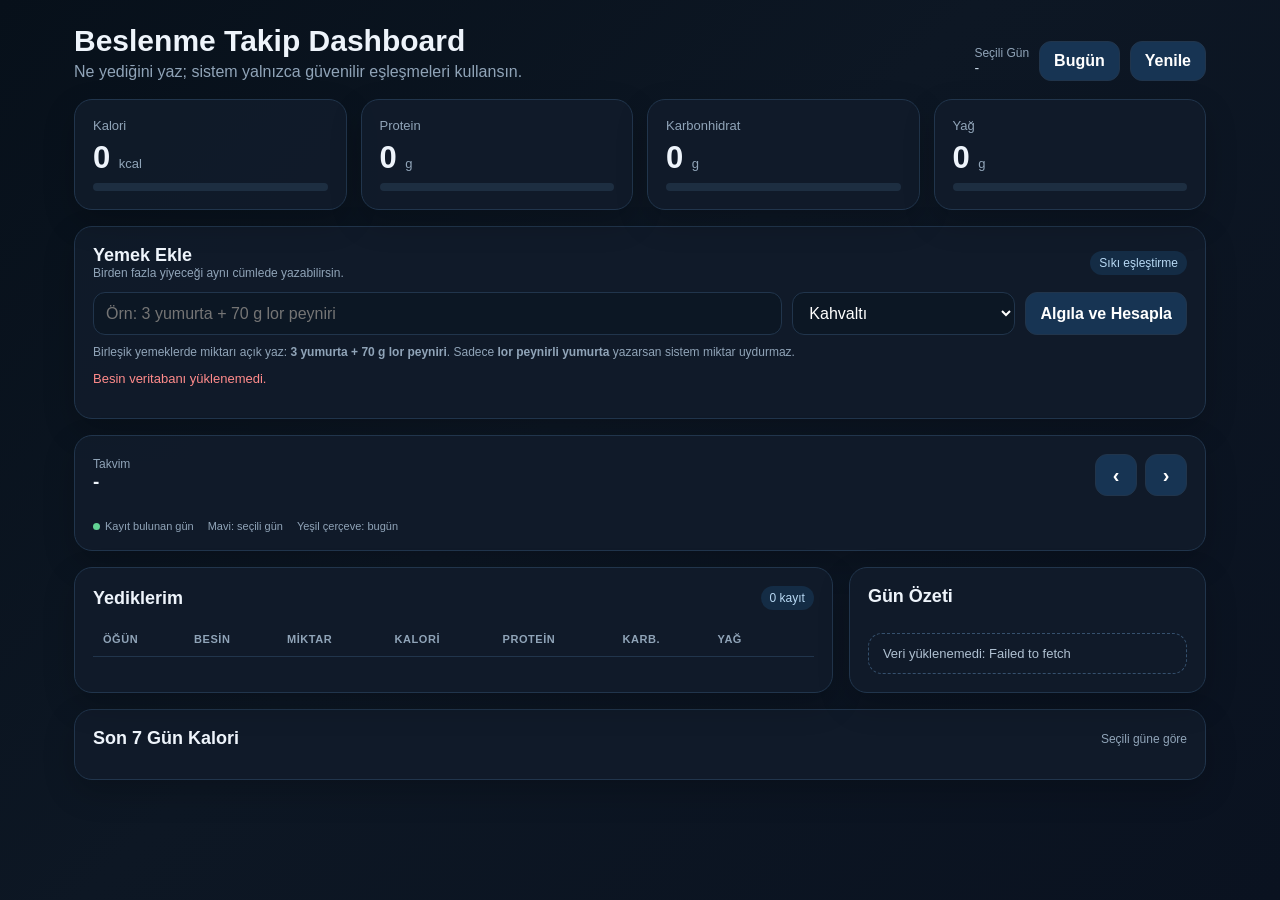
==== commit b24b7dfc: "Fix composite foods and strict matching" ====
--- a/beslenme/index.html
+++ b/beslenme/index.html
@@ -8,71 +8,65 @@
 <style>
 :root{--bg:#09111c;--panel:#101b2a;--panel2:#0c1724;--text:#eef4fb;--muted:#90a4b8;--line:#21354c;--accent:#64b5f6;--accent2:#173453;--green:#62d394;--yellow:#ffd166;--red:#ff8b8b}
 *{box-sizing:border-box}body{margin:0;min-height:100vh;background:linear-gradient(135deg,#07101a,#0d1724 45%,#0a1220);color:var(--text);font-family:Inter,Segoe UI,Arial,sans-serif}.wrap{max-width:1180px;margin:auto;padding:24px}header{display:flex;justify-content:space-between;gap:16px;align-items:end;margin-bottom:18px}h1{margin:0 0 5px;font-size:30px}.muted{color:var(--muted)}.small{font-size:12px}.controls{display:flex;gap:10px;align-items:center;flex-wrap:wrap}button,input,select{font:inherit;border-radius:12px;border:1px solid var(--line)}button{padding:10px 14px;background:var(--accent2);color:#fff;font-weight:700;cursor:pointer}button.secondary{background:transparent}button.danger{background:transparent;border-color:#633;color:#ffb0b0;padding:6px 8px}input,select{width:100%;padding:11px 12px;background:var(--panel2);color:#fff}.cards{display:grid;grid-template-columns:repeat(4,1fr);gap:14px}.card{background:rgba(16,27,42,.95);border:1px solid var(--line);border-radius:18px;padding:18px;box-shadow:0 12px 32px rgba(0,0,0,.2)}.metric .title{color:var(--muted);font-size:13px}.metric .num{font-size:31px;font-weight:800;margin:7px 0}.unit{font-size:13px;color:var(--muted);font-weight:500}.progress{height:8px;border-radius:99px;background:#1d2e41;overflow:hidden}.bar{height:100%;background:var(--accent);width:0}.layout{display:grid;grid-template-columns:1.7fr .8fr;gap:16px;margin-top:16px}.section-head{display:flex;justify-content:space-between;align-items:center;margin-bottom:12px}.section-head h2{margin:0;font-size:18px}.pill{padding:5px 9px;border-radius:999px;background:#142c45;color:#b8d9f4;font-size:12px}table{width:100%;border-collapse:collapse}th,td{padding:11px 10px;border-bottom:1px solid var(--line);text-align:left}th{font-size:11px;text-transform:uppercase;letter-spacing:.05em;color:var(--muted)}td{font-size:14px}.meal{display:inline-block;padding:4px 8px;border:1px solid #2b4663;border-radius:999px;font-size:12px}.summary{display:grid;gap:10px}.summary div{display:flex;justify-content:space-between;border-bottom:1px solid var(--line);padding-bottom:8px}.week{display:grid;gap:9px}.dayrow{display:grid;grid-template-columns:64px 1fr 90px;gap:10px;align-items:center}.track{height:10px;background:#1d2e41;border-radius:99px;overflow:hidden}.fill{height:100%;background:var(--green)}.note{margin-top:14px;padding:12px 14px;border:1px dashed #35506d;border-radius:14px;color:#afc0d1;font-size:13px}.empty{padding:30px;text-align:center;color:var(--muted)}
+.add-card{margin-top:16px}.add-grid{display:grid;grid-template-columns:1.7fr .55fr auto;gap:10px}.helper{margin-top:8px;color:var(--muted);font-size:12px;line-height:1.5}.status{margin-top:10px;font-size:13px}.status.ok{color:var(--green)}.status.warn{color:var(--yellow)}.status.err{color:var(--red)}.parsed-list{display:grid;gap:10px;margin-top:14px}.parsed-item{border:1px solid var(--line);border-radius:15px;padding:14px;background:#0b1724}.parsed-top{display:grid;grid-template-columns:1.2fr .8fr;gap:10px;align-items:start}.raw{font-weight:800;margin-bottom:5px}.confidence{font-size:11px;color:var(--muted)}.confidence.good{color:var(--green)}.confidence.mid{color:var(--yellow)}.macro-grid{display:grid;grid-template-columns:repeat(4,1fr);gap:8px;margin-top:10px}.macro-box{background:#122335;border:1px solid var(--line);border-radius:12px;padding:8px}.macro-box label{display:block;font-size:10px;color:var(--muted);margin-bottom:4px}.macro-box input{padding:7px}.amount-line{margin-top:8px;font-size:12px;color:#bdd0e2}.parsed-actions{display:flex;justify-content:space-between;gap:10px;align-items:center;margin-top:12px}.total-preview{display:none;margin-top:12px;padding:13px 15px;border:1px solid #315272;border-radius:14px;background:#0c1c2a}.total-preview.show{display:flex;justify-content:space-between;gap:12px;align-items:center;flex-wrap:wrap}.total-big{font-size:20px;font-weight:800}.suggestions{margin-top:8px;font-size:11px;color:var(--muted)}.combo-warning{border-color:#775f24;background:#18170f}
 .calendar-card{margin-top:16px}.calendar-head{display:flex;align-items:center;justify-content:space-between;gap:12px;margin-bottom:14px}.calendar-title{font-size:19px;font-weight:800;text-transform:capitalize}.calendar-nav{display:flex;gap:8px}.calendar-nav button{width:42px;height:42px;padding:0;font-size:20px}.calendar-grid{display:grid;grid-template-columns:repeat(7,1fr);gap:8px}.dow{text-align:center;color:var(--muted);font-size:12px;font-weight:700;padding:4px}.day{position:relative;min-height:78px;border:1px solid var(--line);border-radius:14px;background:var(--panel2);color:var(--text);padding:9px;cursor:pointer;transition:.15s;overflow:hidden}.day:hover{border-color:#3c6c95;transform:translateY(-1px)}.day.other{opacity:.32}.day.selected{background:#173b5f;border-color:var(--accent);box-shadow:inset 0 0 0 1px var(--accent)}.day.today:not(.selected){border-color:var(--green)}.day-num{font-weight:800;font-size:14px}.day-kcal{position:absolute;left:8px;bottom:8px;font-size:10px;color:#b9cde0;background:#15283b;padding:3px 6px;border-radius:999px}.day-dot{position:absolute;right:8px;top:9px;width:7px;height:7px;border-radius:50%;background:var(--green)}.selected-date{font-size:14px;color:#c9d9e8}.calendar-legend{display:flex;gap:14px;flex-wrap:wrap;margin-top:10px;font-size:11px;color:var(--muted)}.legend-dot{display:inline-block;width:7px;height:7px;border-radius:50%;background:var(--green);margin-right:5px}
-.add-card{margin-top:16px}.add-grid{display:grid;grid-template-columns:1.7fr .55fr auto;gap:10px}.helper{margin-top:8px;color:var(--muted);font-size:12px;line-height:1.5}.status{margin-top:10px;font-size:13px}.status.ok{color:var(--green)}.status.warn{color:var(--yellow)}.status.err{color:var(--red)}.parsed-list{display:grid;gap:10px;margin-top:14px}.parsed-item{border:1px solid var(--line);border-radius:15px;padding:14px;background:#0b1724}.parsed-top{display:grid;grid-template-columns:1.2fr .8fr;gap:10px;align-items:start}.raw{font-weight:800;margin-bottom:5px}.confidence{font-size:11px;color:var(--muted)}.confidence.good{color:var(--green)}.confidence.mid{color:var(--yellow)}.macro-grid{display:grid;grid-template-columns:repeat(4,1fr);gap:8px;margin-top:10px}.macro-box{background:#122335;border:1px solid var(--line);border-radius:12px;padding:8px}.macro-box label{display:block;font-size:10px;color:var(--muted);margin-bottom:4px}.macro-box input{padding:7px}.amount-line{margin-top:8px;font-size:12px;color:#bdd0e2}.parsed-actions{display:flex;justify-content:space-between;gap:10px;align-items:center;margin-top:12px}.total-preview{display:none;margin-top:12px;padding:13px 15px;border:1px solid #315272;border-radius:14px;background:#0c1c2a}.total-preview.show{display:flex;justify-content:space-between;gap:12px;align-items:center;flex-wrap:wrap}.total-big{font-size:20px;font-weight:800}.suggestions{margin-top:8px;font-size:11px;color:var(--muted)}
 @media(max-width:900px){.cards{grid-template-columns:repeat(2,1fr)}.layout{grid-template-columns:1fr}.add-grid{grid-template-columns:1fr 1fr}.add-grid button{grid-column:1/-1}.parsed-top{grid-template-columns:1fr}}@media(max-width:560px){.wrap{padding:14px}header{align-items:flex-start;flex-direction:column}.cards{grid-template-columns:1fr 1fr}.metric .num{font-size:24px}.day{min-height:58px;padding:7px}.day-kcal{font-size:8px;left:5px;bottom:5px;padding:2px 4px}.calendar-grid{gap:4px}.macro-grid{grid-template-columns:1fr 1fr}.add-grid{grid-template-columns:1fr}}
 </style>
 </head>
 <body>
 <div class="wrap">
-<header><div><h1 id="title">Beslenme Takip Dashboard</h1><div class="muted">Ne yediğini yaz, miktarı algılayıp kalori ve makroları hesaplasın.</div></div><div class="controls"><div><div class="small muted">Seçili Gün</div><div id="selectedDateLabel" class="selected-date">-</div></div><button id="todayBtn">Bugün</button><button id="refresh">Yenile</button></div></header>
+<header><div><h1 id="title">Beslenme Takip Dashboard</h1><div class="muted">Ne yediğini yaz; sistem yalnızca güvenilir eşleşmeleri kullansın.</div></div><div class="controls"><div><div class="small muted">Seçili Gün</div><div id="selectedDateLabel" class="selected-date">-</div></div><button id="todayBtn">Bugün</button><button id="refresh">Yenile</button></div></header>
 <section class="cards">
 <div class="card metric"><div class="title">Kalori</div><div class="num" id="kcal">0 <span class="unit">kcal</span></div><div class="progress"><div class="bar" id="kcalBar"></div></div><div class="small muted" id="kcalGoal"></div></div>
 <div class="card metric"><div class="title">Protein</div><div class="num" id="protein">0 <span class="unit">g</span></div><div class="progress"><div class="bar" id="proteinBar"></div></div><div class="small muted" id="proteinGoal"></div></div>
 <div class="card metric"><div class="title">Karbonhidrat</div><div class="num" id="carbs">0 <span class="unit">g</span></div><div class="progress"><div class="bar" id="carbsBar"></div></div><div class="small muted" id="carbsGoal"></div></div>
 <div class="card metric"><div class="title">Yağ</div><div class="num" id="fat">0 <span class="unit">g</span></div><div class="progress"><div class="bar" id="fatBar"></div></div><div class="small muted" id="fatGoal"></div></div>
 </section>
-
 <section class="card add-card">
-<div class="section-head"><div><h2>Yemek Ekle</h2><div class="small muted">Birden fazla yiyeceği aynı cümlede yazabilirsin.</div></div><span class="pill">Akıllı Türkçe eşleştirme</span></div>
-<div class="add-grid"><input id="foodQuery" placeholder="Örn: 200 gr pilav, 250 gr tavuk ve 1 kase ezogelin"><select id="mealSelect"><option>Kahvaltı</option><option>Öğle</option><option>Ara Öğün</option><option>Akşam</option></select><button id="calcBtn">Algıla ve Hesapla</button></div>
-<div class="helper">Örnekler: <b>3 yumurta</b> · <b>200 g pilav</b> · <b>1 kutu yağı süzülmüş ton balığı</b> · <b>250 gram tavuk göğsü + 1 kase mercimek</b>. Sistem emin değilse otomatik eklemek yerine sana seçenek gösterir.</div>
+<div class="section-head"><div><h2>Yemek Ekle</h2><div class="small muted">Birden fazla yiyeceği aynı cümlede yazabilirsin.</div></div><span class="pill">Sıkı eşleştirme</span></div>
+<div class="add-grid"><input id="foodQuery" placeholder="Örn: 3 yumurta + 70 g lor peyniri"><select id="mealSelect"><option>Kahvaltı</option><option>Öğle</option><option>Ara Öğün</option><option>Akşam</option></select><button id="calcBtn">Algıla ve Hesapla</button></div>
+<div class="helper">Birleşik yemeklerde miktarı açık yaz: <b>3 yumurta + 70 g lor peyniri</b>. Sadece <b>lor peynirli yumurta</b> yazarsan sistem miktar uydurmaz.</div>
 <div id="calcStatus" class="status"></div><div id="parsedList" class="parsed-list"></div>
 <div id="totalPreview" class="total-preview"><div><div class="small muted">Eklenecek toplam</div><div id="totalPreviewText" class="total-big">-</div></div><button id="addAllBtn">Hepsini Listeye Ekle</button></div>
 </section>
-
 <section class="card calendar-card"><div class="calendar-head"><div><div class="small muted">Takvim</div><div id="calendarTitle" class="calendar-title">-</div></div><div class="calendar-nav"><button id="prevMonth">‹</button><button id="nextMonth">›</button></div></div><div class="calendar-grid" id="calendar"></div><div class="calendar-legend"><span><span class="legend-dot"></span>Kayıt bulunan gün</span><span>Mavi: seçili gün</span><span>Yeşil çerçeve: bugün</span></div></section>
 <section class="layout"><div class="card"><div class="section-head"><h2>Yediklerim</h2><span class="pill" id="count">0 kayıt</span></div><div style="overflow:auto"><table><thead><tr><th>Öğün</th><th>Besin</th><th>Miktar</th><th>Kalori</th><th>Protein</th><th>Karb.</th><th>Yağ</th><th></th></tr></thead><tbody id="rows"></tbody></table></div></div><div class="card"><div class="section-head"><h2>Gün Özeti</h2></div><div class="summary" id="summary"></div><div class="note" id="updated">Veriler yükleniyor…</div></div></section>
 <section class="card" style="margin-top:16px"><div class="section-head"><h2>Son 7 Gün Kalori</h2><span class="small muted">Seçili güne göre</span></div><div class="week" id="week"></div></section>
 </div>
 <script>
 const RAW='https://raw.githubusercontent.com/hackthat1/hackthat1.github.io/main/beslenme/data/';
-const LOCAL_KEY='beslenmeLocalEntriesV2',ALIAS_KEY='beslenmeLearnedAliasesV1';
+const LOCAL_KEY='beslenmeLocalEntriesV2',ALIAS_KEY='beslenmeLearnedAliasesV2';
 let REMOTE=[],LOCAL=JSON.parse(localStorage.getItem(LOCAL_KEY)||'[]'),FOODS=[],CONFIG={goals:{}},LEARNED=JSON.parse(localStorage.getItem(ALIAS_KEY)||'{}'),PARSED=[],selectedDate=localDate(),calendarCursor=new Date(selectedDate+'T12:00:00');
 const $=id=>document.getElementById(id),fmt=n=>(Math.round((+n||0)*10)/10).toLocaleString('tr-TR');
-function entries(){return [...REMOTE,...LOCAL]}
-function saveLocal(){localStorage.setItem(LOCAL_KEY,JSON.stringify(LOCAL));localStorage.setItem(ALIAS_KEY,JSON.stringify(LEARNED))}
-function localDate(){return toISO(new Date())} function toISO(d){return d.getFullYear()+'-'+String(d.getMonth()+1).padStart(2,'0')+'-'+String(d.getDate()).padStart(2,'0')}
+function entries(){return [...REMOTE,...LOCAL]}function saveLocal(){localStorage.setItem(LOCAL_KEY,JSON.stringify(LOCAL));localStorage.setItem(ALIAS_KEY,JSON.stringify(LEARNED))}
+function localDate(){return toISO(new Date())}function toISO(d){return d.getFullYear()+'-'+String(d.getMonth()+1).padStart(2,'0')+'-'+String(d.getDate()).padStart(2,'0')}
 function trDate(ds){return new Intl.DateTimeFormat('tr-TR',{weekday:'long',day:'numeric',month:'long',year:'numeric'}).format(new Date(ds+'T12:00:00'))}
 function norm(s){return String(s||'').toLocaleLowerCase('tr-TR').replace(/ç/g,'c').replace(/ğ/g,'g').replace(/ı/g,'i').replace(/ö/g,'o').replace(/ş/g,'s').replace(/ü/g,'u').replace(/[^a-z0-9.,+\s]/g,' ').replace(/\s+/g,' ').trim()}
-function numVal(s){return Number(String(s).replace(',','.'))}
-const WORDNUM={bir:1,iki:2,uc:3,dort:4,bes:5,alti:6,yedi:7,sekiz:8,dokuz:9,on:10};
+function numVal(s){return Number(String(s).replace(',','.'))}const WORDNUM={bir:1,iki:2,uc:3,dort:4,bes:5,alti:6,yedi:7,sekiz:8,dokuz:9,on:10};
 function preprocessNums(s){let n=norm(s);Object.entries(WORDNUM).forEach(([w,v])=>{n=n.replace(new RegExp('\\b'+w+'\\b','g'),String(v))});return n}
-function splitFoods(text){let n=String(text||'').replace(/\n/g,',').replace(/;/g,',').replace(/\+/g,',');n=n.replace(/\s+(?:ve|ile)\s+/gi,',');return n.split(',').map(x=>x.trim()).filter(Boolean)}
+function smartSplit(text){const n=preprocessNums(text);const hasLor=/\blor\b/.test(n),hasEgg=/\byumurta(?:li)?\b/.test(n);if(hasLor&&hasEgg){const egg=n.match(/(\d+(?:[.,]\d+)?)\s*(?:adet|tane)?\s*yumurta(?:li)?\b/);const lor=n.match(/(\d+(?:[.,]\d+)?)\s*(g|gr|gram)\s*lor(?: peyniri)?\b/);if(egg&&lor)return[egg[1]+' yumurta',lor[1]+' g lor peyniri'];if(!/[,+]|\s+(?:ve|ile)\s+/.test(String(text)))return[{combo:true,raw:String(text)}]}
+let s=String(text||'').replace(/\n/g,',').replace(/;/g,',').replace(/\+/g,',');s=s.replace(/\s+(?:ve|ile)\s+/gi,',');return s.split(',').map(x=>x.trim()).filter(Boolean)}
 function parseQty(raw){const s=preprocessNums(raw);let m=s.match(/(\d+(?:[.,]\d+)?)\s*(kg|kilogram|g|gr|gram|ml|mililitre|l|litre|cc)\b/);if(m){let v=numVal(m[1]),u=m[2];if(u==='kg'||u==='kilogram'){v*=1000;u='g'}if(u==='l'||u==='litre'){v*=1000;u='ml'}if(u==='gr'||u==='gram')u='g';if(u==='mililitre'||u==='cc')u='ml';return{value:v,unit:u,label:m[0]}}m=s.match(/(\d+(?:[.,]\d+)?)\s*(adet|tane|dilim|kase|kutu|porsiyon|olcek|kasik|yemek kasigi)\b/);if(m)return{value:numVal(m[1]),unit:m[2],label:m[0]};m=s.match(/^\s*(\d+(?:[.,]\d+)?)\b/);if(m)return{value:numVal(m[1]),unit:'count',label:m[0]};return{value:null,unit:null,label:''}}
 function foodQuery(raw){let s=preprocessNums(raw);s=s.replace(/\d+(?:[.,]\d+)?\s*(kg|kilogram|g|gr|gram|ml|mililitre|l|litre|cc|adet|tane|dilim|kase|kutu|porsiyon|olcek|kasik|yemek kasigi)?\b/g,' ');return s.replace(/\b(yedim|yiyorum|yemek|yaklasik|civarinda)\b/g,' ').replace(/\s+/g,' ').trim()}
-function tokenSet(s){return new Set(norm(s).split(' ').filter(x=>x.length>1))}
-function scoreText(q,a){q=norm(q);a=norm(a);if(!q||!a)return 0;if(q===a)return 1;if(q.includes(a)||a.includes(q)){const ratio=Math.min(q.length,a.length)/Math.max(q.length,a.length);return .82+.16*ratio}const A=tokenSet(q),B=tokenSet(a);let inter=0;A.forEach(x=>{if(B.has(x))inter++});const union=new Set([...A,...B]).size||1;return inter/union*.78}
-function candidates(q){const nq=norm(q);if(LEARNED[nq]){const f=FOODS.find(x=>x.id===LEARNED[nq]);if(f)return[{food:f,score:1,learned:true}]}return FOODS.map(f=>{let best=scoreText(q,f.name);(f.aliases||[]).forEach(a=>best=Math.max(best,scoreText(q,a)));return{food:f,score:best}}).sort((a,b)=>b.score-a.score).slice(0,5)}
-function scaleFor(food,qty){let amountLabel='';let scale=1;let warning='';const v=qty.value,u=qty.unit;if(u==='g'){if(food.basis==='100g')scale=v/100;else if(food.basis==='piece'&&food.pieceGrams)scale=v/food.pieceGrams;else if(food.basis==='slice'&&food.sliceGrams)scale=v/food.sliceGrams;else if(food.basis==='bowl'&&food.bowlGrams)scale=v/food.bowlGrams;else if(food.basis==='tbsp'&&food.tbspGrams)scale=v/food.tbspGrams;else if(food.basis==='scoop'&&food.scoopGrams)scale=v/food.scoopGrams;else scale=v/100;amountLabel=v+' g'}else if(u==='ml'){scale=food.basis==='100ml'?v/100:v/100;amountLabel=v+' ml'}else if(v!=null){if(u==='kase'){if(food.basis==='bowl')scale=v;else if(food.basis==='100g')scale=(v*(food.bowlGrams||250))/100;else scale=v;amountLabel=v+' kase'}else if(u==='dilim'){scale=v;amountLabel=v+' dilim'}else if(u==='olcek'){scale=v;amountLabel=v+' ölçek'}else if(u==='kasik'||u==='yemek kasigi'){scale=food.basis==='tbsp'?v:(v*14/100);amountLabel=v+' yemek kaşığı'}else if(u==='kutu'){let grams=food.id.includes('tuna')?100:100;scale=food.basis==='100g'?(v*grams/100):v;amountLabel=v+' kutu'+(food.id.includes('tuna')?' (~'+grams*v+' g süzülmüş)':'')}else if(u==='porsiyon'){scale=food.basis==='100g'?(v*200/100):v;amountLabel=v+' porsiyon'}else{scale=v;amountLabel=v+' adet'}}else{if(food.basis==='100g'){scale=1;amountLabel='100 g varsayıldı';warning='Miktar belirtilmediği için 100 g varsayıldı.'}else if(food.basis==='100ml'){scale=1;amountLabel='100 ml varsayıldı';warning='Miktar belirtilmediği için 100 ml varsayıldı.'}else{scale=1;amountLabel='1 adet/porsiyon varsayıldı';warning='Miktar belirtilmediği için 1 adet/porsiyon varsayıldı.'}}return{scale,amountLabel,warning}}
-function buildParsed(raw){const q=parseQty(raw),fq=foodQuery(raw),cs=candidates(fq),best=cs[0],matched=best&&best.score>=.48?best.food:null;return makeParsed(raw,fq,q,matched,best?best.score:0,cs)}
-function makeParsed(raw,fq,qty,food,score,cs){if(!food)return{raw,fq,qty,food:null,score,candidates:cs,kcal:0,protein:0,carbs:0,fat:0,amount:'',warning:'Eşleşme bulunamadı.'};const sc=scaleFor(food,qty);return{raw,fq,qty,food,score,candidates:cs,kcal:food.kcal*sc.scale,protein:food.protein*sc.scale,carbs:food.carbs*sc.scale,fat:food.fat*sc.scale,amount:sc.amountLabel,warning:sc.warning}}
+function tokenSet(s){return new Set(norm(s).split(' ').filter(x=>x.length>1))}function scoreText(q,a){q=norm(q);a=norm(a);if(!q||!a)return 0;if(q===a)return 1;if(q.includes(a)||a.includes(q)){const ratio=Math.min(q.length,a.length)/Math.max(q.length,a.length);return .86+.12*ratio}const A=tokenSet(q),B=tokenSet(a);let inter=0;A.forEach(x=>{if(B.has(x))inter++});const union=new Set([...A,...B]).size||1;return inter/union*.8}
+function candidates(q){const nq=norm(q);if(LEARNED[nq]){const f=FOODS.find(x=>x.id===LEARNED[nq]);if(f)return[{food:f,score:1,learned:true}]}return FOODS.map(f=>{let best=scoreText(q,f.name);(f.aliases||[]).forEach(a=>best=Math.max(best,scoreText(q,a)));return{food:f,score:best}}).filter(x=>x.score>=.70).sort((a,b)=>b.score-a.score).slice(0,5)}
+function scaleFor(food,qty){let amountLabel='',scale=1,warning='';const v=qty.value,u=qty.unit;if(u==='g'){if(food.basis==='100g')scale=v/100;else if(food.basis==='piece'&&food.pieceGrams)scale=v/food.pieceGrams;else scale=v/100;amountLabel=v+' g'}else if(u==='ml'){scale=v/100;amountLabel=v+' ml'}else if(v!=null){if(u==='kase'){scale=food.basis==='bowl'?v:(v*(food.bowlGrams||250)/100);amountLabel=v+' kase'}else if(u==='dilim'){scale=v;amountLabel=v+' dilim'}else if(u==='kutu'){const grams=food.id.includes('tuna')?100:100;scale=food.basis==='100g'?(v*grams/100):v;amountLabel=v+' kutu'}else if(u==='porsiyon'){scale=food.basis==='100g'?(v*200/100):v;amountLabel=v+' porsiyon'}else{scale=v;amountLabel=v+' adet'}}else{if(food.basis==='100g'){scale=1;amountLabel='100 g varsayıldı';warning='Miktar belirtilmediği için 100 g varsayıldı.'}else if(food.basis==='100ml'){scale=1;amountLabel='100 ml varsayıldı';warning='Miktar belirtilmediği için 100 ml varsayıldı.'}else{scale=1;amountLabel='1 adet varsayıldı';warning='Miktar belirtilmediği için 1 adet varsayıldı.'}}return{scale,amountLabel,warning}}
+function makeParsed(raw,fq,qty,food,score,cs){if(!food)return{raw,fq,qty,food:null,score,candidates:cs,kcal:0,protein:0,carbs:0,fat:0,amount:'',warning:'Güvenilir eşleşme bulunamadı.'};const sc=scaleFor(food,qty);return{raw,fq,qty,food,score,candidates:cs,kcal:food.kcal*sc.scale,protein:food.protein*sc.scale,carbs:food.carbs*sc.scale,fat:food.fat*sc.scale,amount:sc.amountLabel,warning:sc.warning}}
+function buildParsed(raw){if(raw&&raw.combo)return{combo:true,raw:raw.raw,food:null,candidates:[],warning:'Lor peynirli yumurtayı doğru hesaplamak için iki miktarı da yaz: örn. 3 yumurta + 70 g lor peyniri.'};const qty=parseQty(raw),fq=foodQuery(raw),cs=candidates(fq),best=cs[0],matched=best&&best.score>=.70?best.food:null;return makeParsed(raw,fq,qty,matched,best?best.score:0,cs)}
 function recalcItem(i,newFoodId){const old=PARSED[i],food=FOODS.find(x=>x.id===newFoodId);if(!food)return;PARSED[i]=makeParsed(old.raw,old.fq,old.qty,food,1,old.candidates);LEARNED[norm(old.fq)]=food.id;saveLocal();renderParsed()}
-function readEdited(i){const p=PARSED[i];p.kcal=numVal($('pk'+i).value)||0;p.protein=numVal($('pp'+i).value)||0;p.carbs=numVal($('pc'+i).value)||0;p.fat=numVal($('pf'+i).value)||0}
-function renderParsed(){const box=$('parsedList');if(!PARSED.length){box.innerHTML='';$('totalPreview').classList.remove('show');return}box.innerHTML=PARSED.map((p,i)=>{const opts=(p.candidates||[]).map(c=>'<option value="'+c.food.id+'" '+(p.food&&c.food.id===p.food.id?'selected':'')+'>'+c.food.name+' · %'+Math.round(c.score*100)+'</option>').join('');const conf=p.food?(p.score>=.8?'good':p.score>=.55?'mid':''):'mid';return '<div class="parsed-item"><div class="parsed-top"><div><div class="raw">'+escapeHtml(p.raw)+'</div><div class="confidence '+conf+'">'+(p.food?'Eşleşme güveni: %'+Math.round(p.score*100):'Eşleşme bulunamadı')+'</div><div class="amount-line">'+(p.food?escapeHtml(p.food.name)+' · '+escapeHtml(p.amount):'Besini aşağıdan seç veya ifadeyi daha açık yaz.')+'</div>'+(p.warning?'<div class="suggestions">⚠ '+escapeHtml(p.warning)+'</div>':'')+'</div><div><label class="small muted">Algılanan besin</label><select onchange="recalcItem('+i+',this.value)"><option value="">Seçiniz</option>'+opts+'</select></div></div><div class="macro-grid"><div class="macro-box"><label>Kalori</label><input id="pk'+i+'" type="number" step="0.1" value="'+round1(p.kcal)+'"></div><div class="macro-box"><label>Protein</label><input id="pp'+i+'" type="number" step="0.1" value="'+round1(p.protein)+'"></div><div class="macro-box"><label>Karb.</label><input id="pc'+i+'" type="number" step="0.1" value="'+round1(p.carbs)+'"></div><div class="macro-box"><label>Yağ</label><input id="pf'+i+'" type="number" step="0.1" value="'+round1(p.fat)+'"></div></div><div class="parsed-actions"><span class="small muted">Değerleri istersen eklemeden önce düzeltebilirsin.</span><button class="secondary" onclick="PARSED.splice('+i+',1);renderParsed()">Çıkar</button></div></div>'}).join('');document.querySelectorAll('.parsed-item input').forEach(el=>el.addEventListener('input',()=>updateTotalPreview()));updateTotalPreview()}
+function readEdited(i){const p=PARSED[i];if(!p.food)return;p.kcal=numVal($('pk'+i).value)||0;p.protein=numVal($('pp'+i).value)||0;p.carbs=numVal($('pc'+i).value)||0;p.fat=numVal($('pf'+i).value)||0}
+function renderParsed(){const box=$('parsedList');if(!PARSED.length){box.innerHTML='';$('totalPreview').classList.remove('show');return}box.innerHTML=PARSED.map((p,i)=>{if(p.combo)return'<div class="parsed-item combo-warning"><div class="raw">'+escapeHtml(p.raw)+'</div><div class="status warn">⚠ '+escapeHtml(p.warning)+'</div></div>';const opts=(p.candidates||[]).map(c=>'<option value="'+c.food.id+'" '+(p.food&&c.food.id===p.food.id?'selected':'')+'>'+c.food.name+' · %'+Math.round(c.score*100)+'</option>').join('');const conf=p.food?(p.score>=.85?'good':'mid'):'mid';return'<div class="parsed-item"><div class="parsed-top"><div><div class="raw">'+escapeHtml(p.raw)+'</div><div class="confidence '+conf+'">'+(p.food?'Eşleşme güveni: %'+Math.round(p.score*100):'Güvenilir eşleşme bulunamadı')+'</div><div class="amount-line">'+(p.food?escapeHtml(p.food.name)+' · '+escapeHtml(p.amount):'İfadeyi daha açık yaz veya varsa aşağıdan doğru seçeneği seç.')+'</div>'+(p.warning?'<div class="suggestions">⚠ '+escapeHtml(p.warning)+'</div>':'')+'</div><div><label class="small muted">Algılanan besin</label><select onchange="recalcItem('+i+',this.value)"><option value="">Seçiniz</option>'+opts+'</select></div></div><div class="macro-grid"><div class="macro-box"><label>Kalori</label><input id="pk'+i+'" type="number" step="0.1" value="'+round1(p.kcal)+'"></div><div class="macro-box"><label>Protein</label><input id="pp'+i+'" type="number" step="0.1" value="'+round1(p.protein)+'"></div><div class="macro-box"><label>Karb.</label><input id="pc'+i+'" type="number" step="0.1" value="'+round1(p.carbs)+'"></div><div class="macro-box"><label>Yağ</label><input id="pf'+i+'" type="number" step="0.1" value="'+round1(p.fat)+'"></div></div><div class="parsed-actions"><span class="small muted">Değerleri istersen eklemeden önce düzeltebilirsin.</span><button class="secondary" onclick="PARSED.splice('+i+',1);renderParsed()">Çıkar</button></div></div>'}).join('');document.querySelectorAll('.parsed-item input').forEach(el=>el.addEventListener('input',updateTotalPreview));updateTotalPreview()}
 function updateTotalPreview(){let t={kcal:0,p:0,c:0,f:0},valid=0;PARSED.forEach((p,i)=>{if(p.food){readEdited(i);valid++;t.kcal+=p.kcal;t.p+=p.protein;t.c+=p.carbs;t.f+=p.fat}});$('totalPreviewText').textContent=round1(t.kcal)+' kcal · '+round1(t.p)+' P · '+round1(t.c)+' K · '+round1(t.f)+' Y';$('totalPreview').classList.toggle('show',valid>0)}
-function escapeHtml(s){return String(s||'').replace(/[&<>'"]/g,c=>({'&':'&amp;','<':'&lt;','>':'&gt;',"'":'&#39;','"':'&quot;'}[c]))}
-function round1(n){return Math.round((+n||0)*10)/10}
-async function load(){const v=Date.now();const [e,c,f]=await Promise.all([fetch(RAW+'entries.json?v='+v,{cache:'no-store'}).then(r=>r.json()),fetch(RAW+'config.json?v='+v,{cache:'no-store'}).then(r=>r.json()),fetch(RAW+'foods.json?v='+v,{cache:'no-store'}).then(r=>r.json())]);REMOTE=e;CONFIG=c;FOODS=f;renderAll()}
+function escapeHtml(s){return String(s||'').replace(/[&<>'"]/g,c=>({'&':'&amp;','<':'&lt;','>':'&gt;',"'":'&#39;','"':'&quot;'}[c]))}function round1(n){return Math.round((+n||0)*10)/10}
+async function load(){const v=Date.now();const[e,c,f]=await Promise.all([fetch(RAW+'entries.json?v='+v,{cache:'no-store'}).then(r=>r.json()),fetch(RAW+'config.json?v='+v,{cache:'no-store'}).then(r=>r.json()),fetch(RAW+'foods.json?v='+v,{cache:'no-store'}).then(r=>r.json())]);REMOTE=e;CONFIG=c;FOODS=f;renderAll()}
 function totals(date){return entries().filter(x=>x.date===date).reduce((a,x)=>{a.kcal+=+x.kcal||0;a.protein+=+x.protein||0;a.carbs+=+x.carbs||0;a.fat+=+x.fat||0;return a},{kcal:0,protein:0,carbs:0,fat:0})}
-function metric(key,val,unit,goal){$(key).innerHTML=fmt(val)+' <span class="unit">'+unit+'</span>';const pct=goal?Math.min(100,val/goal*100):0;$(key+'Bar').style.width=pct+'%';$(key+'Goal').textContent=goal?(fmt(val)+' / '+fmt(goal)+' '+unit+' • %'+Math.round(val/goal*100)):'Hedef tanımsız'}
-function renderAll(){renderDashboard();renderCalendar();renderWeek(selectedDate)}
+function metric(key,val,unit,goal){$(key).innerHTML=fmt(val)+' <span class="unit">'+unit+'</span>';const pct=goal?Math.min(100,val/goal*100):0;$(key+'Bar').style.width=pct+'%';$(key+'Goal').textContent=goal?(fmt(val)+' / '+fmt(goal)+' '+unit+' • %'+Math.round(val/goal*100)):'Hedef tanımsız'}function renderAll(){renderDashboard();renderCalendar();renderWeek(selectedDate)}
 function renderDashboard(){const day=entries().filter(x=>x.date===selectedDate),t=totals(selectedDate),g=CONFIG.goals||{};$('title').textContent=CONFIG.title||'Beslenme Takip Dashboard';$('selectedDateLabel').textContent=trDate(selectedDate);metric('kcal',t.kcal,'kcal',+g.kcal||0);metric('protein',t.protein,'g',+g.protein||0);metric('carbs',t.carbs,'g',+g.carbs||0);metric('fat',t.fat,'g',+g.fat||0);$('count').textContent=day.length+' kayıt';$('rows').innerHTML=day.length?day.map(x=>'<tr><td><span class="meal">'+escapeHtml(x.meal)+'</span></td><td>'+escapeHtml(x.food)+'</td><td>'+escapeHtml(x.amount)+'</td><td>'+fmt(x.kcal)+' kcal</td><td>'+fmt(x.protein)+' g</td><td>'+fmt(x.carbs)+' g</td><td>'+fmt(x.fat)+' g</td><td>'+(x.local?'<button class="danger" onclick="removeLocal(\''+x.id+'\')">Sil</button>':'')+'</td></tr>').join(''):'<tr><td colspan="8"><div class="empty">Bu tarihte kayıt yok.</div></td></tr>';const kalan=g.kcal?Math.max(0,g.kcal-t.kcal):0;$('summary').innerHTML='<div><span>Toplam öğe</span><strong>'+day.length+'</strong></div><div><span>Kalori</span><strong>'+fmt(t.kcal)+' kcal</strong></div><div><span>Kalan kalori</span><strong>'+fmt(kalan)+' kcal</strong></div><div><span>Protein</span><strong>'+fmt(t.protein)+' g</strong></div><div><span>Karbonhidrat</span><strong>'+fmt(t.carbs)+' g</strong></div><div><span>Yağ</span><strong>'+fmt(t.fat)+' g</strong></div>';$('updated').textContent='GitHub kayıtları + bu tarayıcıda eklediklerin birlikte gösteriliyor.'}
 function removeLocal(id){LOCAL=LOCAL.filter(x=>x.id!==id);saveLocal();renderAll()}
 function renderCalendar(){const y=calendarCursor.getFullYear(),m=calendarCursor.getMonth();$('calendarTitle').textContent=new Intl.DateTimeFormat('tr-TR',{month:'long',year:'numeric'}).format(new Date(y,m,1));const names=['Pzt','Sal','Çar','Per','Cum','Cmt','Paz'];let html=names.map(x=>'<div class="dow">'+x+'</div>').join('');const first=new Date(y,m,1),mi=(first.getDay()+6)%7,start=new Date(y,m,1-mi);for(let i=0;i<42;i++){const d=new Date(start);d.setDate(start.getDate()+i);const ds=toISO(d),inMonth=d.getMonth()===m,t=totals(ds),has=entries().some(x=>x.date===ds);let cls='day'+(inMonth?'':' other')+(ds===selectedDate?' selected':'')+(ds===localDate()?' today':'');html+='<div class="'+cls+'" data-date="'+ds+'"><div class="day-num">'+d.getDate()+'</div>'+(has?'<span class="day-dot"></span><div class="day-kcal">'+Math.round(t.kcal)+' kcal</div>':'')+'</div>'}$('calendar').innerHTML=html;document.querySelectorAll('.day').forEach(el=>el.onclick=()=>{selectedDate=el.dataset.date;const d=new Date(selectedDate+'T12:00:00');calendarCursor=new Date(d.getFullYear(),d.getMonth(),1);renderAll()})}
 function renderWeek(endDate){const end=new Date(endDate+'T12:00:00'),arr=[];for(let i=6;i>=0;i--){const d=new Date(end);d.setDate(end.getDate()-i);const ds=toISO(d);arr.push({date:ds,kcal:totals(ds).kcal})}const max=Math.max(1,...arr.map(x=>x.kcal));$('week').innerHTML=arr.map(x=>'<div class="dayrow"><span class="small muted">'+x.date.slice(8,10)+'.'+x.date.slice(5,7)+'</span><div class="track"><div class="fill" style="width:'+x.kcal/max*100+'%"></div></div><strong style="text-align:right">'+Math.round(x.kcal)+' kcal</strong></div>').join('')}
-$('calcBtn').onclick=()=>{const text=$('foodQuery').value.trim();if(!text){$('calcStatus').className='status err';$('calcStatus').textContent='Önce ne yediğini yaz.';return}const parts=splitFoods(text);PARSED=parts.map(buildParsed);const unresolved=PARSED.filter(x=>!x.food).length;$('calcStatus').className='status '+(unresolved?'warn':'ok');$('calcStatus').textContent=unresolved?unresolved+' ifade net eşleşmedi. Aşağıdaki seçeneklerden doğru besini seç.':parts.length+' yiyecek algılandı. Değerleri kontrol edip ekleyebilirsin.';renderParsed()};
-$('addAllBtn').onclick=()=>{const meal=$('mealSelect').value;let added=0;PARSED.forEach((p,i)=>{if(!p.food)return;readEdited(i);LOCAL.push({id:'local-'+Date.now()+'-'+i,date:selectedDate,meal,food:p.food.name,amount:p.amount||p.raw,kcal:round1(p.kcal),protein:round1(p.protein),carbs:round1(p.carbs),fat:round1(p.fat),local:true});LEARNED[norm(p.fq)]=p.food.id;added++});saveLocal();PARSED=[];$('foodQuery').value='';$('parsedList').innerHTML='';$('totalPreview').classList.remove('show');$('calcStatus').className='status ok';$('calcStatus').textContent=added+' yiyecek '+trDate(selectedDate)+' gününe eklendi.';renderAll()};
+$('calcBtn').onclick=()=>{const text=$('foodQuery').value.trim();if(!text){$('calcStatus').className='status err';$('calcStatus').textContent='Önce ne yediğini yaz.';return}const parts=smartSplit(text);PARSED=parts.map(buildParsed);const combos=PARSED.filter(x=>x.combo).length,unresolved=PARSED.filter(x=>!x.food&&!x.combo).length;$('calcStatus').className='status '+((combos||unresolved)?'warn':'ok');$('calcStatus').textContent=combos?'Birleşik yemek algılandı; doğru hesaplama için bileşen miktarlarını belirt.':unresolved?unresolved+' ifade güvenilir şekilde eşleşmedi.':'Yiyecekler güvenilir şekilde algılandı. Değerleri kontrol edip ekleyebilirsin.';renderParsed()}
+$('addAllBtn').onclick=()=>{const meal=$('mealSelect').value;let added=0;PARSED.forEach((p,i)=>{if(!p.food)return;readEdited(i);LOCAL.push({id:'local-'+Date.now()+'-'+i,date:selectedDate,meal,food:p.food.name,amount:p.amount||p.raw,kcal:round1(p.kcal),protein:round1(p.protein),carbs:round1(p.carbs),fat:round1(p.fat),local:true});LEARNED[norm(p.fq)]=p.food.id;added++});saveLocal();PARSED=[];$('foodQuery').value='';$('parsedList').innerHTML='';$('totalPreview').classList.remove('show');$('calcStatus').className='status ok';$('calcStatus').textContent=added+' yiyecek '+trDate(selectedDate)+' gününe eklendi.';renderAll()}
 $('prevMonth').onclick=()=>{calendarCursor=new Date(calendarCursor.getFullYear(),calendarCursor.getMonth()-1,1);renderCalendar()};$('nextMonth').onclick=()=>{calendarCursor=new Date(calendarCursor.getFullYear(),calendarCursor.getMonth()+1,1);renderCalendar()};$('todayBtn').onclick=()=>{selectedDate=localDate();const d=new Date(selectedDate+'T12:00:00');calendarCursor=new Date(d.getFullYear(),d.getMonth(),1);renderAll()};$('refresh').onclick=load;$('foodQuery').addEventListener('keydown',e=>{if(e.key==='Enter')$('calcBtn').click()});
 load().catch(e=>{$('updated').textContent='Veri yüklenemedi: '+e.message;$('calcStatus').className='status err';$('calcStatus').textContent='Besin veritabanı yüklenemedi.'});
 </script>
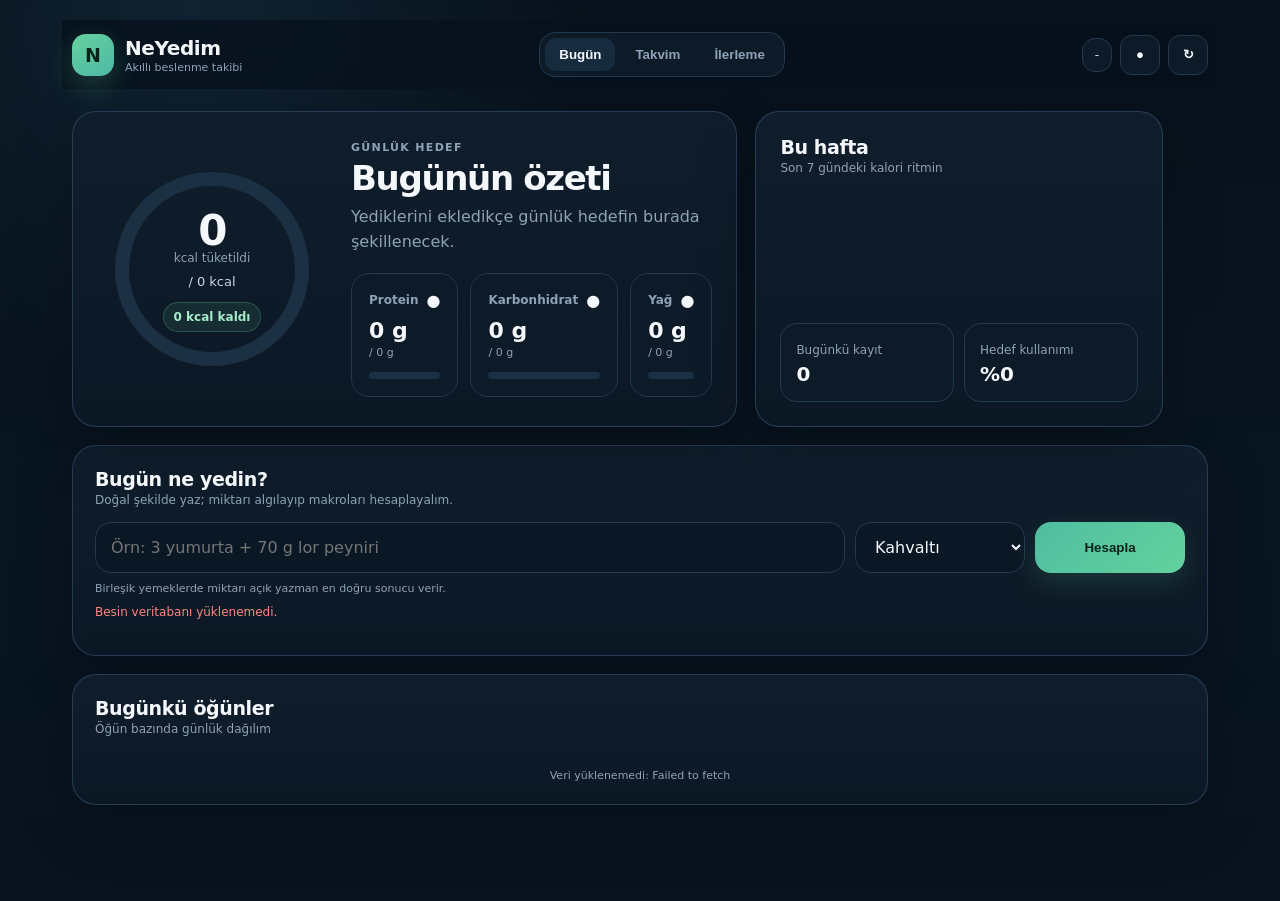
==== commit f180ec51: "Redesign nutrition dashboard with premium NeYedim UI" ====
--- a/beslenme/index.html
+++ b/beslenme/index.html
@@ -3,71 +3,100 @@
 <head>
 <meta charset="utf-8">
 <meta name="viewport" content="width=device-width,initial-scale=1">
-<meta name="theme-color" content="#0b1320">
-<title>Beslenme Takip Dashboard</title>
+<meta name="theme-color" content="#08131f">
+<title>NeYedim — Beslenme Takibi</title>
 <style>
-:root{--bg:#09111c;--panel:#101b2a;--panel2:#0c1724;--text:#eef4fb;--muted:#90a4b8;--line:#21354c;--accent:#64b5f6;--accent2:#173453;--green:#62d394;--yellow:#ffd166;--red:#ff8b8b}
-*{box-sizing:border-box}body{margin:0;min-height:100vh;background:linear-gradient(135deg,#07101a,#0d1724 45%,#0a1220);color:var(--text);font-family:Inter,Segoe UI,Arial,sans-serif}.wrap{max-width:1180px;margin:auto;padding:24px}header{display:flex;justify-content:space-between;gap:16px;align-items:end;margin-bottom:18px}h1{margin:0 0 5px;font-size:30px}.muted{color:var(--muted)}.small{font-size:12px}.controls{display:flex;gap:10px;align-items:center;flex-wrap:wrap}button,input,select{font:inherit;border-radius:12px;border:1px solid var(--line)}button{padding:10px 14px;background:var(--accent2);color:#fff;font-weight:700;cursor:pointer}button.secondary{background:transparent}button.danger{background:transparent;border-color:#633;color:#ffb0b0;padding:6px 8px}input,select{width:100%;padding:11px 12px;background:var(--panel2);color:#fff}.cards{display:grid;grid-template-columns:repeat(4,1fr);gap:14px}.card{background:rgba(16,27,42,.95);border:1px solid var(--line);border-radius:18px;padding:18px;box-shadow:0 12px 32px rgba(0,0,0,.2)}.metric .title{color:var(--muted);font-size:13px}.metric .num{font-size:31px;font-weight:800;margin:7px 0}.unit{font-size:13px;color:var(--muted);font-weight:500}.progress{height:8px;border-radius:99px;background:#1d2e41;overflow:hidden}.bar{height:100%;background:var(--accent);width:0}.layout{display:grid;grid-template-columns:1.7fr .8fr;gap:16px;margin-top:16px}.section-head{display:flex;justify-content:space-between;align-items:center;margin-bottom:12px}.section-head h2{margin:0;font-size:18px}.pill{padding:5px 9px;border-radius:999px;background:#142c45;color:#b8d9f4;font-size:12px}table{width:100%;border-collapse:collapse}th,td{padding:11px 10px;border-bottom:1px solid var(--line);text-align:left}th{font-size:11px;text-transform:uppercase;letter-spacing:.05em;color:var(--muted)}td{font-size:14px}.meal{display:inline-block;padding:4px 8px;border:1px solid #2b4663;border-radius:999px;font-size:12px}.summary{display:grid;gap:10px}.summary div{display:flex;justify-content:space-between;border-bottom:1px solid var(--line);padding-bottom:8px}.week{display:grid;gap:9px}.dayrow{display:grid;grid-template-columns:64px 1fr 90px;gap:10px;align-items:center}.track{height:10px;background:#1d2e41;border-radius:99px;overflow:hidden}.fill{height:100%;background:var(--green)}.note{margin-top:14px;padding:12px 14px;border:1px dashed #35506d;border-radius:14px;color:#afc0d1;font-size:13px}.empty{padding:30px;text-align:center;color:var(--muted)}
-.add-card{margin-top:16px}.add-grid{display:grid;grid-template-columns:1.7fr .55fr auto;gap:10px}.helper{margin-top:8px;color:var(--muted);font-size:12px;line-height:1.5}.status{margin-top:10px;font-size:13px}.status.ok{color:var(--green)}.status.warn{color:var(--yellow)}.status.err{color:var(--red)}.parsed-list{display:grid;gap:10px;margin-top:14px}.parsed-item{border:1px solid var(--line);border-radius:15px;padding:14px;background:#0b1724}.parsed-top{display:grid;grid-template-columns:1.2fr .8fr;gap:10px;align-items:start}.raw{font-weight:800;margin-bottom:5px}.confidence{font-size:11px;color:var(--muted)}.confidence.good{color:var(--green)}.confidence.mid{color:var(--yellow)}.macro-grid{display:grid;grid-template-columns:repeat(4,1fr);gap:8px;margin-top:10px}.macro-box{background:#122335;border:1px solid var(--line);border-radius:12px;padding:8px}.macro-box label{display:block;font-size:10px;color:var(--muted);margin-bottom:4px}.macro-box input{padding:7px}.amount-line{margin-top:8px;font-size:12px;color:#bdd0e2}.parsed-actions{display:flex;justify-content:space-between;gap:10px;align-items:center;margin-top:12px}.total-preview{display:none;margin-top:12px;padding:13px 15px;border:1px solid #315272;border-radius:14px;background:#0c1c2a}.total-preview.show{display:flex;justify-content:space-between;gap:12px;align-items:center;flex-wrap:wrap}.total-big{font-size:20px;font-weight:800}.suggestions{margin-top:8px;font-size:11px;color:var(--muted)}.combo-warning{border-color:#775f24;background:#18170f}
-.calendar-card{margin-top:16px}.calendar-head{display:flex;align-items:center;justify-content:space-between;gap:12px;margin-bottom:14px}.calendar-title{font-size:19px;font-weight:800;text-transform:capitalize}.calendar-nav{display:flex;gap:8px}.calendar-nav button{width:42px;height:42px;padding:0;font-size:20px}.calendar-grid{display:grid;grid-template-columns:repeat(7,1fr);gap:8px}.dow{text-align:center;color:var(--muted);font-size:12px;font-weight:700;padding:4px}.day{position:relative;min-height:78px;border:1px solid var(--line);border-radius:14px;background:var(--panel2);color:var(--text);padding:9px;cursor:pointer;transition:.15s;overflow:hidden}.day:hover{border-color:#3c6c95;transform:translateY(-1px)}.day.other{opacity:.32}.day.selected{background:#173b5f;border-color:var(--accent);box-shadow:inset 0 0 0 1px var(--accent)}.day.today:not(.selected){border-color:var(--green)}.day-num{font-weight:800;font-size:14px}.day-kcal{position:absolute;left:8px;bottom:8px;font-size:10px;color:#b9cde0;background:#15283b;padding:3px 6px;border-radius:999px}.day-dot{position:absolute;right:8px;top:9px;width:7px;height:7px;border-radius:50%;background:var(--green)}.selected-date{font-size:14px;color:#c9d9e8}.calendar-legend{display:flex;gap:14px;flex-wrap:wrap;margin-top:10px;font-size:11px;color:var(--muted)}.legend-dot{display:inline-block;width:7px;height:7px;border-radius:50%;background:var(--green);margin-right:5px}
-@media(max-width:900px){.cards{grid-template-columns:repeat(2,1fr)}.layout{grid-template-columns:1fr}.add-grid{grid-template-columns:1fr 1fr}.add-grid button{grid-column:1/-1}.parsed-top{grid-template-columns:1fr}}@media(max-width:560px){.wrap{padding:14px}header{align-items:flex-start;flex-direction:column}.cards{grid-template-columns:1fr 1fr}.metric .num{font-size:24px}.day{min-height:58px;padding:7px}.day-kcal{font-size:8px;left:5px;bottom:5px;padding:2px 4px}.calendar-grid{gap:4px}.macro-grid{grid-template-columns:1fr 1fr}.add-grid{grid-template-columns:1fr}}
+:root{--bg:#07111b;--bg2:#0b1724;--panel:#0f1d2c;--panel2:#132335;--soft:#172b3f;--line:#22394f;--text:#f5f8fb;--muted:#8ea3b7;--brand:#66d19e;--blue:#62b7ff;--orange:#ffb76b;--purple:#b990ff;--red:#ff8585;--yellow:#ffd166;--shadow:0 22px 60px rgba(0,0,0,.22)}
+*{box-sizing:border-box}html{scroll-behavior:smooth}body{margin:0;min-height:100vh;background:radial-gradient(circle at 15% 0%,rgba(47,94,126,.22),transparent 28%),linear-gradient(180deg,#07111b,#091522 58%,#08131f);color:var(--text);font-family:Inter,ui-sans-serif,system-ui,-apple-system,BlinkMacSystemFont,"Segoe UI",sans-serif}.app{max-width:1180px;margin:auto;padding:20px 22px 96px}.topbar{position:sticky;top:0;z-index:30;margin:0 -10px 22px;padding:12px 10px;background:rgba(7,17,27,.78);backdrop-filter:blur(18px);display:flex;align-items:center;justify-content:space-between;gap:18px}.brand{display:flex;align-items:center;gap:11px}.brand-mark{width:42px;height:42px;border-radius:14px;background:linear-gradient(145deg,var(--brand),#4db9a5);display:grid;place-items:center;box-shadow:0 10px 28px rgba(102,209,158,.24);color:#062318;font-weight:900;font-size:19px}.brand-name{font-size:20px;font-weight:850;letter-spacing:-.02em}.brand-sub{font-size:11px;color:var(--muted);margin-top:1px}.desktop-nav{display:flex;gap:6px;padding:5px;background:#0d1a28;border:1px solid var(--line);border-radius:16px}.nav-btn{border:0;background:transparent;color:var(--muted);padding:9px 14px;border-radius:11px;font-weight:750;cursor:pointer}.nav-btn.active{background:var(--soft);color:var(--text)}.top-actions{display:flex;align-items:center;gap:8px}.date-chip{padding:9px 12px;border-radius:13px;background:#0d1a28;border:1px solid var(--line);font-size:12px;color:#cfe0ed;max-width:230px}.icon-btn{width:40px;height:40px;border:1px solid var(--line);border-radius:12px;background:#0d1a28;color:var(--text);cursor:pointer;font-weight:800}.page{display:none}.page.active{display:block}.hero-grid{display:grid;grid-template-columns:1.1fr .9fr;gap:18px}.card{background:linear-gradient(180deg,rgba(16,30,45,.98),rgba(12,24,37,.98));border:1px solid rgba(44,70,94,.82);border-radius:24px;box-shadow:var(--shadow)}.hero-card{padding:24px;display:grid;grid-template-columns:230px 1fr;align-items:center;gap:24px;min-height:300px}.eyebrow{font-size:11px;letter-spacing:.12em;text-transform:uppercase;color:var(--muted);font-weight:800}.hero-copy h1{font-size:34px;line-height:1.05;margin:7px 0 8px;letter-spacing:-.04em}.hero-copy p{margin:0;color:var(--muted);line-height:1.55}.ring-wrap{position:relative;width:220px;height:220px;display:grid;place-items:center;margin:auto}.ring-wrap svg{position:absolute;inset:0;transform:rotate(-90deg)}.ring-bg{fill:none;stroke:#1b3043;stroke-width:14}.ring-progress{fill:none;stroke:var(--brand);stroke-linecap:round;stroke-width:14;stroke-dasharray:565.5;stroke-dashoffset:565.5;transition:stroke-dashoffset .7s ease}.ring-center{text-align:center;position:relative;z-index:1}.ring-number{font-size:42px;font-weight:900;letter-spacing:-.04em}.ring-unit{font-size:12px;color:var(--muted);margin-top:-4px}.ring-goal{font-size:13px;color:#c6d6e3;margin-top:9px}.remain-pill{display:inline-flex;margin-top:13px;padding:7px 10px;border-radius:999px;background:rgba(102,209,158,.1);border:1px solid rgba(102,209,158,.25);color:#a7ebc9;font-size:12px;font-weight:750}.macro-grid{display:grid;grid-template-columns:repeat(3,1fr);gap:12px;margin-top:18px}.macro-card{padding:17px;border-radius:18px;background:#0d1a28;border:1px solid var(--line)}.macro-top{display:flex;align-items:center;justify-content:space-between;gap:8px}.macro-label{font-size:12px;color:var(--muted);font-weight:750}.macro-value{font-size:22px;font-weight:900;margin-top:8px}.macro-goal{font-size:11px;color:var(--muted);margin-top:3px}.mini-progress{height:7px;background:#1a3044;border-radius:999px;overflow:hidden;margin-top:13px}.mini-fill{height:100%;width:0;border-radius:999px;transition:width .5s ease}.p-fill{background:var(--blue)}.c-fill{background:var(--orange)}.f-fill{background:var(--purple)}.today-side{padding:24px;display:flex;flex-direction:column;justify-content:space-between}.section-title{font-size:19px;font-weight:850;letter-spacing:-.02em}.section-sub{font-size:12px;color:var(--muted);margin-top:3px}.quick-stats{display:grid;grid-template-columns:1fr 1fr;gap:10px;margin-top:18px}.stat-box{padding:15px;border-radius:17px;background:#0d1a28;border:1px solid var(--line)}.stat-box strong{font-size:20px;display:block;margin-top:4px}.week-mini{display:grid;grid-template-columns:repeat(7,1fr);gap:8px;align-items:end;height:110px;margin-top:20px}.week-col{height:100%;display:flex;flex-direction:column;justify-content:flex-end;gap:6px;align-items:center}.week-bar-bg{height:82px;width:100%;max-width:28px;background:#172b3f;border-radius:9px;display:flex;align-items:flex-end;overflow:hidden}.week-bar{width:100%;height:0;background:linear-gradient(180deg,var(--brand),#4ab39a);border-radius:9px;transition:height .5s ease}.week-day{font-size:10px;color:var(--muted)}.add-card{margin-top:18px;padding:22px}.add-shell{display:grid;grid-template-columns:1fr 170px 150px;gap:10px;margin-top:15px}.food-input,.select,input,select{font:inherit;color:var(--text)}.food-input,.select{width:100%;border:1px solid var(--line);background:#0a1724;border-radius:16px;padding:14px 15px;outline:none}.food-input:focus,.select:focus{border-color:#3b6e8d;box-shadow:0 0 0 3px rgba(98,183,255,.07)}.primary-btn{border:0;border-radius:16px;background:linear-gradient(135deg,#4fbea0,#64d19e);color:#08231a;font-weight:900;cursor:pointer;padding:13px 18px;box-shadow:0 10px 28px rgba(102,209,158,.16)}.primary-btn:hover{filter:brightness(1.05)}.helper{font-size:11px;color:var(--muted);margin-top:9px}.status{font-size:12px;margin-top:10px}.status.ok{color:#9be7bf}.status.warn{color:var(--yellow)}.status.err{color:var(--red)}.parsed-list{display:grid;gap:10px;margin-top:14px}.parsed-item{padding:15px;background:#0b1825;border:1px solid var(--line);border-radius:18px}.parsed-top{display:grid;grid-template-columns:1fr 300px;gap:12px}.raw{font-weight:850}.confidence{font-size:11px;color:var(--muted);margin-top:4px}.confidence.good{color:#98e4bc}.confidence.mid{color:var(--yellow)}.amount-line,.suggestions{font-size:11px;color:#b7cad9;margin-top:5px}.combo-warning{border-color:#635528;background:#17170f}.macro-edit-grid{display:grid;grid-template-columns:repeat(4,1fr);gap:8px;margin-top:12px}.macro-edit{padding:9px;background:#102131;border:1px solid var(--line);border-radius:13px}.macro-edit label{font-size:10px;color:var(--muted);display:block;margin-bottom:5px}.macro-edit input{width:100%;padding:8px;border-radius:10px;border:1px solid var(--line);background:#0a1724}.parsed-actions{display:flex;justify-content:space-between;align-items:center;gap:10px;margin-top:10px}.secondary-btn{border:1px solid var(--line);border-radius:12px;background:transparent;color:var(--text);padding:8px 10px;cursor:pointer}.total-preview{display:none;margin-top:12px;padding:14px;border-radius:16px;background:#0b1927;border:1px solid #2c516d;align-items:center;justify-content:space-between;gap:12px}.total-preview.show{display:flex}.total-big{font-weight:900;font-size:18px}.meals-card{margin-top:18px;padding:22px}.meal-list{display:grid;gap:11px;margin-top:15px}.meal-group{border:1px solid var(--line);border-radius:19px;background:#0b1825;overflow:hidden}.meal-head{display:flex;align-items:center;justify-content:space-between;gap:10px;padding:15px 16px}.meal-left{display:flex;align-items:center;gap:12px}.meal-icon{width:42px;height:42px;border-radius:13px;background:#14283a;display:grid;place-items:center;font-size:20px}.meal-name{font-weight:850}.meal-desc{font-size:11px;color:var(--muted);margin-top:2px}.meal-kcal{font-weight:900}.meal-items{border-top:1px solid var(--line);padding:4px 16px 12px}.food-row{display:grid;grid-template-columns:1fr auto auto;gap:12px;align-items:center;padding:11px 0;border-bottom:1px solid rgba(35,57,78,.72)}.food-row:last-child{border-bottom:0}.food-name{font-size:13px;font-weight:750}.food-amount{font-size:10px;color:var(--muted);margin-top:2px}.food-kcal{font-size:12px;color:#cfe0ed}.delete-btn{border:0;background:transparent;color:#ff9b9b;font-size:12px;cursor:pointer}.empty-meal{font-size:12px;color:var(--muted);padding:12px 0}.calendar-card,.progress-card{padding:22px}.calendar-head{display:flex;justify-content:space-between;align-items:center}.calendar-nav{display:flex;gap:8px}.calendar-nav button{width:40px;height:40px;border:1px solid var(--line);background:#102131;color:var(--text);border-radius:12px;cursor:pointer}.calendar-title{font-size:23px;font-weight:900;text-transform:capitalize}.calendar-grid{display:grid;grid-template-columns:repeat(7,1fr);gap:8px;margin-top:16px}.dow{text-align:center;padding:8px;color:var(--muted);font-size:11px;font-weight:800}.day{min-height:92px;padding:10px;border-radius:15px;border:1px solid var(--line);background:#0b1825;position:relative;cursor:pointer}.day:hover{border-color:#3b6e8d}.day.other{opacity:.28}.day.selected{background:#17334b;border-color:var(--blue)}.day.today:not(.selected){box-shadow:inset 0 0 0 1px var(--brand)}.day-num{font-weight:850}.day-dot{position:absolute;right:9px;top:10px;width:7px;height:7px;background:var(--brand);border-radius:50%}.day-kcal{position:absolute;left:9px;bottom:9px;font-size:10px;color:#c1d2df;background:#13273a;border-radius:999px;padding:4px 6px}.progress-layout{display:grid;grid-template-columns:1.1fr .9fr;gap:18px}.trend-card{padding:22px}.trend-chart{display:grid;grid-template-columns:repeat(7,1fr);gap:13px;height:260px;align-items:end;margin-top:20px}.trend-col{display:flex;flex-direction:column;align-items:center;justify-content:flex-end;height:100%;gap:7px}.trend-val{font-size:10px;color:#c7d8e5}.trend-bar-bg{height:200px;width:34px;background:#13283a;border-radius:12px;display:flex;align-items:flex-end;overflow:hidden}.trend-bar{width:100%;height:0;background:linear-gradient(180deg,var(--brand),#4caf9a);border-radius:12px}.trend-day{font-size:10px;color:var(--muted)}.progress-summary{padding:22px}.summary-list{display:grid;gap:10px;margin-top:16px}.summary-line{display:flex;justify-content:space-between;gap:12px;padding:13px 0;border-bottom:1px solid var(--line);font-size:13px}.summary-line span{color:var(--muted)}.bottom-nav{display:none;position:fixed;left:12px;right:12px;bottom:12px;z-index:50;background:rgba(10,23,36,.92);backdrop-filter:blur(18px);border:1px solid var(--line);border-radius:20px;padding:7px;box-shadow:var(--shadow);grid-template-columns:repeat(3,1fr)}.bottom-nav button{border:0;background:transparent;color:var(--muted);padding:10px 6px;border-radius:13px;font-weight:800}.bottom-nav button.active{background:#14293b;color:var(--text)}.footer-note{font-size:11px;color:var(--muted);text-align:center;margin-top:18px}
+@media(max-width:930px){.hero-grid,.progress-layout{grid-template-columns:1fr}.hero-card{grid-template-columns:210px 1fr}.desktop-nav{display:none}.bottom-nav{display:grid}.add-shell{grid-template-columns:1fr 150px}.add-shell .primary-btn{grid-column:1/-1}.parsed-top{grid-template-columns:1fr}.top-actions .date-chip{display:none}}
+@media(max-width:620px){.app{padding:14px 12px 100px}.topbar{margin:0 -4px 14px;padding:10px 4px}.brand-sub{display:none}.brand-mark{width:38px;height:38px}.hero-card{grid-template-columns:1fr;padding:20px}.ring-wrap{width:190px;height:190px}.ring-number{font-size:38px}.hero-copy{text-align:center}.hero-copy h1{font-size:27px}.macro-grid{grid-template-columns:1fr 1fr 1fr;gap:7px}.macro-card{padding:12px}.macro-value{font-size:18px}.today-side,.add-card,.meals-card,.calendar-card,.trend-card,.progress-summary{padding:17px}.add-shell{grid-template-columns:1fr}.macro-edit-grid{grid-template-columns:1fr 1fr}.calendar-grid{gap:4px}.day{min-height:62px;padding:7px}.day-kcal{font-size:8px;left:5px;bottom:5px;padding:2px 4px}.day-dot{right:6px;top:7px}.food-row{grid-template-columns:1fr auto}.food-row .delete-btn{grid-column:2}.trend-bar-bg{width:25px}.top-actions .icon-btn:first-of-type{display:none}}
 </style>
 </head>
 <body>
-<div class="wrap">
-<header><div><h1 id="title">Beslenme Takip Dashboard</h1><div class="muted">Ne yediğini yaz; sistem yalnızca güvenilir eşleşmeleri kullansın.</div></div><div class="controls"><div><div class="small muted">Seçili Gün</div><div id="selectedDateLabel" class="selected-date">-</div></div><button id="todayBtn">Bugün</button><button id="refresh">Yenile</button></div></header>
-<section class="cards">
-<div class="card metric"><div class="title">Kalori</div><div class="num" id="kcal">0 <span class="unit">kcal</span></div><div class="progress"><div class="bar" id="kcalBar"></div></div><div class="small muted" id="kcalGoal"></div></div>
-<div class="card metric"><div class="title">Protein</div><div class="num" id="protein">0 <span class="unit">g</span></div><div class="progress"><div class="bar" id="proteinBar"></div></div><div class="small muted" id="proteinGoal"></div></div>
-<div class="card metric"><div class="title">Karbonhidrat</div><div class="num" id="carbs">0 <span class="unit">g</span></div><div class="progress"><div class="bar" id="carbsBar"></div></div><div class="small muted" id="carbsGoal"></div></div>
-<div class="card metric"><div class="title">Yağ</div><div class="num" id="fat">0 <span class="unit">g</span></div><div class="progress"><div class="bar" id="fatBar"></div></div><div class="small muted" id="fatGoal"></div></div>
-</section>
-<section class="card add-card">
-<div class="section-head"><div><h2>Yemek Ekle</h2><div class="small muted">Birden fazla yiyeceği aynı cümlede yazabilirsin.</div></div><span class="pill">Sıkı eşleştirme</span></div>
-<div class="add-grid"><input id="foodQuery" placeholder="Örn: 3 yumurta + 70 g lor peyniri"><select id="mealSelect"><option>Kahvaltı</option><option>Öğle</option><option>Ara Öğün</option><option>Akşam</option></select><button id="calcBtn">Algıla ve Hesapla</button></div>
-<div class="helper">Birleşik yemeklerde miktarı açık yaz: <b>3 yumurta + 70 g lor peyniri</b>. Sadece <b>lor peynirli yumurta</b> yazarsan sistem miktar uydurmaz.</div>
-<div id="calcStatus" class="status"></div><div id="parsedList" class="parsed-list"></div>
-<div id="totalPreview" class="total-preview"><div><div class="small muted">Eklenecek toplam</div><div id="totalPreviewText" class="total-big">-</div></div><button id="addAllBtn">Hepsini Listeye Ekle</button></div>
-</section>
-<section class="card calendar-card"><div class="calendar-head"><div><div class="small muted">Takvim</div><div id="calendarTitle" class="calendar-title">-</div></div><div class="calendar-nav"><button id="prevMonth">‹</button><button id="nextMonth">›</button></div></div><div class="calendar-grid" id="calendar"></div><div class="calendar-legend"><span><span class="legend-dot"></span>Kayıt bulunan gün</span><span>Mavi: seçili gün</span><span>Yeşil çerçeve: bugün</span></div></section>
-<section class="layout"><div class="card"><div class="section-head"><h2>Yediklerim</h2><span class="pill" id="count">0 kayıt</span></div><div style="overflow:auto"><table><thead><tr><th>Öğün</th><th>Besin</th><th>Miktar</th><th>Kalori</th><th>Protein</th><th>Karb.</th><th>Yağ</th><th></th></tr></thead><tbody id="rows"></tbody></table></div></div><div class="card"><div class="section-head"><h2>Gün Özeti</h2></div><div class="summary" id="summary"></div><div class="note" id="updated">Veriler yükleniyor…</div></div></section>
-<section class="card" style="margin-top:16px"><div class="section-head"><h2>Son 7 Gün Kalori</h2><span class="small muted">Seçili güne göre</span></div><div class="week" id="week"></div></section>
+<div class="app">
+<header class="topbar">
+  <div class="brand"><div class="brand-mark">N</div><div><div class="brand-name">NeYedim</div><div class="brand-sub">Akıllı beslenme takibi</div></div></div>
+  <nav class="desktop-nav"><button class="nav-btn active" data-tab="today">Bugün</button><button class="nav-btn" data-tab="calendar">Takvim</button><button class="nav-btn" data-tab="progress">İlerleme</button></nav>
+  <div class="top-actions"><div id="selectedDateLabel" class="date-chip">-</div><button id="todayBtn" class="icon-btn" title="Bugün">●</button><button id="refresh" class="icon-btn" title="Yenile">↻</button></div>
+</header>
+
+<main id="todayPage" class="page active">
+  <section class="hero-grid">
+    <div class="card hero-card">
+      <div class="ring-wrap">
+        <svg width="220" height="220" viewBox="0 0 220 220"><circle class="ring-bg" cx="110" cy="110" r="90"></circle><circle id="ringProgress" class="ring-progress" cx="110" cy="110" r="90"></circle></svg>
+        <div class="ring-center"><div id="ringValue" class="ring-number">0</div><div class="ring-unit">kcal tüketildi</div><div id="ringGoal" class="ring-goal">/ 0 kcal</div><div id="ringRemain" class="remain-pill">0 kcal kaldı</div></div>
+      </div>
+      <div class="hero-copy"><div class="eyebrow">Günlük hedef</div><h1 id="heroTitle">Bugünün özeti</h1><p id="heroText">Yediklerini ekledikçe günlük hedefin burada şekillenecek.</p>
+        <div class="macro-grid">
+          <div class="macro-card"><div class="macro-top"><span class="macro-label">Protein</span><span>●</span></div><div id="proteinValue" class="macro-value">0 g</div><div id="proteinGoalText" class="macro-goal">/ 0 g</div><div class="mini-progress"><div id="proteinBar" class="mini-fill p-fill"></div></div></div>
+          <div class="macro-card"><div class="macro-top"><span class="macro-label">Karbonhidrat</span><span>●</span></div><div id="carbsValue" class="macro-value">0 g</div><div id="carbsGoalText" class="macro-goal">/ 0 g</div><div class="mini-progress"><div id="carbsBar" class="mini-fill c-fill"></div></div></div>
+          <div class="macro-card"><div class="macro-top"><span class="macro-label">Yağ</span><span>●</span></div><div id="fatValue" class="macro-value">0 g</div><div id="fatGoalText" class="macro-goal">/ 0 g</div><div class="mini-progress"><div id="fatBar" class="mini-fill f-fill"></div></div></div>
+        </div>
+      </div>
+    </div>
+    <aside class="card today-side"><div><div class="section-title">Bu hafta</div><div class="section-sub">Son 7 gündeki kalori ritmin</div><div id="weekMini" class="week-mini"></div></div><div class="quick-stats"><div class="stat-box"><span class="section-sub">Bugünkü kayıt</span><strong id="entryCount">0</strong></div><div class="stat-box"><span class="section-sub">Hedef kullanımı</span><strong id="goalPct">%0</strong></div></div></aside>
+  </section>
+
+  <section class="card add-card"><div class="section-title">Bugün ne yedin?</div><div class="section-sub">Doğal şekilde yaz; miktarı algılayıp makroları hesaplayalım.</div>
+    <div class="add-shell"><input id="foodQuery" class="food-input" placeholder="Örn: 3 yumurta + 70 g lor peyniri"><select id="mealSelect" class="select"><option>Kahvaltı</option><option>Öğle</option><option>Ara Öğün</option><option>Akşam</option></select><button id="calcBtn" class="primary-btn">Hesapla</button></div>
+    <div class="helper">Birleşik yemeklerde miktarı açık yazman en doğru sonucu verir.</div><div id="calcStatus" class="status"></div><div id="parsedList" class="parsed-list"></div>
+    <div id="totalPreview" class="total-preview"><div><div class="section-sub">Eklenecek toplam</div><div id="totalPreviewText" class="total-big">-</div></div><button id="addAllBtn" class="primary-btn">Listeye Ekle</button></div>
+  </section>
+
+  <section class="card meals-card"><div class="section-title">Bugünkü öğünler</div><div class="section-sub">Öğün bazında günlük dağılım</div><div id="mealCards" class="meal-list"></div><div id="updated" class="footer-note">Veriler yükleniyor…</div></section>
+</main>
+
+<main id="calendarPage" class="page">
+  <section class="card calendar-card"><div class="calendar-head"><div><div class="eyebrow">Takvim</div><div id="calendarTitle" class="calendar-title">-</div></div><div class="calendar-nav"><button id="prevMonth">‹</button><button id="nextMonth">›</button></div></div><div id="calendar" class="calendar-grid"></div></section>
+</main>
+
+<main id="progressPage" class="page">
+  <section class="progress-layout"><div class="card trend-card"><div class="eyebrow">İlerleme</div><div class="section-title">Son 7 gün kalori</div><div id="trendChart" class="trend-chart"></div></div><div class="card progress-summary"><div class="eyebrow">Özet</div><div class="section-title">Haftalık görünüm</div><div id="progressSummary" class="summary-list"></div></div></section>
+</main>
 </div>
+
+<nav class="bottom-nav"><button class="active" data-tab="today">Bugün</button><button data-tab="calendar">Takvim</button><button data-tab="progress">İlerleme</button></nav>
+
 <script>
 const RAW='https://raw.githubusercontent.com/hackthat1/hackthat1.github.io/main/beslenme/data/';
 const LOCAL_KEY='beslenmeLocalEntriesV2',ALIAS_KEY='beslenmeLearnedAliasesV2';
 let REMOTE=[],LOCAL=JSON.parse(localStorage.getItem(LOCAL_KEY)||'[]'),FOODS=[],CONFIG={goals:{}},LEARNED=JSON.parse(localStorage.getItem(ALIAS_KEY)||'{}'),PARSED=[],selectedDate=localDate(),calendarCursor=new Date(selectedDate+'T12:00:00');
 const $=id=>document.getElementById(id),fmt=n=>(Math.round((+n||0)*10)/10).toLocaleString('tr-TR');
-function entries(){return [...REMOTE,...LOCAL]}function saveLocal(){localStorage.setItem(LOCAL_KEY,JSON.stringify(LOCAL));localStorage.setItem(ALIAS_KEY,JSON.stringify(LEARNED))}
-function localDate(){return toISO(new Date())}function toISO(d){return d.getFullYear()+'-'+String(d.getMonth()+1).padStart(2,'0')+'-'+String(d.getDate()).padStart(2,'0')}
+function entries(){return [...REMOTE,...LOCAL]} function saveLocal(){localStorage.setItem(LOCAL_KEY,JSON.stringify(LOCAL));localStorage.setItem(ALIAS_KEY,JSON.stringify(LEARNED))}
+function localDate(){return toISO(new Date())} function toISO(d){return d.getFullYear()+'-'+String(d.getMonth()+1).padStart(2,'0')+'-'+String(d.getDate()).padStart(2,'0')}
 function trDate(ds){return new Intl.DateTimeFormat('tr-TR',{weekday:'long',day:'numeric',month:'long',year:'numeric'}).format(new Date(ds+'T12:00:00'))}
 function norm(s){return String(s||'').toLocaleLowerCase('tr-TR').replace(/ç/g,'c').replace(/ğ/g,'g').replace(/ı/g,'i').replace(/ö/g,'o').replace(/ş/g,'s').replace(/ü/g,'u').replace(/[^a-z0-9.,+\s]/g,' ').replace(/\s+/g,' ').trim()}
-function numVal(s){return Number(String(s).replace(',','.'))}const WORDNUM={bir:1,iki:2,uc:3,dort:4,bes:5,alti:6,yedi:7,sekiz:8,dokuz:9,on:10};
+function numVal(s){return Number(String(s).replace(',','.'))} const WORDNUM={bir:1,iki:2,uc:3,dort:4,bes:5,alti:6,yedi:7,sekiz:8,dokuz:9,on:10};
 function preprocessNums(s){let n=norm(s);Object.entries(WORDNUM).forEach(([w,v])=>{n=n.replace(new RegExp('\\b'+w+'\\b','g'),String(v))});return n}
-function smartSplit(text){const n=preprocessNums(text);const hasLor=/\blor\b/.test(n),hasEgg=/\byumurta(?:li)?\b/.test(n);if(hasLor&&hasEgg){const egg=n.match(/(\d+(?:[.,]\d+)?)\s*(?:adet|tane)?\s*yumurta(?:li)?\b/);const lor=n.match(/(\d+(?:[.,]\d+)?)\s*(g|gr|gram)\s*lor(?: peyniri)?\b/);if(egg&&lor)return[egg[1]+' yumurta',lor[1]+' g lor peyniri'];if(!/[,+]|\s+(?:ve|ile)\s+/.test(String(text)))return[{combo:true,raw:String(text)}]}
-let s=String(text||'').replace(/\n/g,',').replace(/;/g,',').replace(/\+/g,',');s=s.replace(/\s+(?:ve|ile)\s+/gi,',');return s.split(',').map(x=>x.trim()).filter(Boolean)}
+function smartSplit(text){const n=preprocessNums(text);const hasLor=/\blor\b/.test(n),hasEgg=/\byumurta(?:li)?\b/.test(n);if(hasLor&&hasEgg){const egg=n.match(/(\d+(?:[.,]\d+)?)\s*(?:adet|tane)?\s*yumurta(?:li)?\b/);const lor=n.match(/(\d+(?:[.,]\d+)?)\s*(g|gr|gram)\s*lor(?: peyniri)?\b/);if(egg&&lor)return[egg[1]+' yumurta',lor[1]+' g lor peyniri'];if(!/[,+]|\s+(?:ve|ile)\s+/.test(String(text)))return[{combo:true,raw:String(text)}]}let s=String(text||'').replace(/\n/g,',').replace(/;/g,',').replace(/\+/g,',');s=s.replace(/\s+(?:ve|ile)\s+/gi,',');return s.split(',').map(x=>x.trim()).filter(Boolean)}
 function parseQty(raw){const s=preprocessNums(raw);let m=s.match(/(\d+(?:[.,]\d+)?)\s*(kg|kilogram|g|gr|gram|ml|mililitre|l|litre|cc)\b/);if(m){let v=numVal(m[1]),u=m[2];if(u==='kg'||u==='kilogram'){v*=1000;u='g'}if(u==='l'||u==='litre'){v*=1000;u='ml'}if(u==='gr'||u==='gram')u='g';if(u==='mililitre'||u==='cc')u='ml';return{value:v,unit:u,label:m[0]}}m=s.match(/(\d+(?:[.,]\d+)?)\s*(adet|tane|dilim|kase|kutu|porsiyon|olcek|kasik|yemek kasigi)\b/);if(m)return{value:numVal(m[1]),unit:m[2],label:m[0]};m=s.match(/^\s*(\d+(?:[.,]\d+)?)\b/);if(m)return{value:numVal(m[1]),unit:'count',label:m[0]};return{value:null,unit:null,label:''}}
 function foodQuery(raw){let s=preprocessNums(raw);s=s.replace(/\d+(?:[.,]\d+)?\s*(kg|kilogram|g|gr|gram|ml|mililitre|l|litre|cc|adet|tane|dilim|kase|kutu|porsiyon|olcek|kasik|yemek kasigi)?\b/g,' ');return s.replace(/\b(yedim|yiyorum|yemek|yaklasik|civarinda)\b/g,' ').replace(/\s+/g,' ').trim()}
-function tokenSet(s){return new Set(norm(s).split(' ').filter(x=>x.length>1))}function scoreText(q,a){q=norm(q);a=norm(a);if(!q||!a)return 0;if(q===a)return 1;if(q.includes(a)||a.includes(q)){const ratio=Math.min(q.length,a.length)/Math.max(q.length,a.length);return .86+.12*ratio}const A=tokenSet(q),B=tokenSet(a);let inter=0;A.forEach(x=>{if(B.has(x))inter++});const union=new Set([...A,...B]).size||1;return inter/union*.8}
+function tokenSet(s){return new Set(norm(s).split(' ').filter(x=>x.length>1))} function scoreText(q,a){q=norm(q);a=norm(a);if(!q||!a)return 0;if(q===a)return 1;if(q.includes(a)||a.includes(q)){const ratio=Math.min(q.length,a.length)/Math.max(q.length,a.length);return .86+.12*ratio}const A=tokenSet(q),B=tokenSet(a);let inter=0;A.forEach(x=>{if(B.has(x))inter++});const union=new Set([...A,...B]).size||1;return inter/union*.8}
 function candidates(q){const nq=norm(q);if(LEARNED[nq]){const f=FOODS.find(x=>x.id===LEARNED[nq]);if(f)return[{food:f,score:1,learned:true}]}return FOODS.map(f=>{let best=scoreText(q,f.name);(f.aliases||[]).forEach(a=>best=Math.max(best,scoreText(q,a)));return{food:f,score:best}}).filter(x=>x.score>=.70).sort((a,b)=>b.score-a.score).slice(0,5)}
 function scaleFor(food,qty){let amountLabel='',scale=1,warning='';const v=qty.value,u=qty.unit;if(u==='g'){if(food.basis==='100g')scale=v/100;else if(food.basis==='piece'&&food.pieceGrams)scale=v/food.pieceGrams;else scale=v/100;amountLabel=v+' g'}else if(u==='ml'){scale=v/100;amountLabel=v+' ml'}else if(v!=null){if(u==='kase'){scale=food.basis==='bowl'?v:(v*(food.bowlGrams||250)/100);amountLabel=v+' kase'}else if(u==='dilim'){scale=v;amountLabel=v+' dilim'}else if(u==='kutu'){const grams=food.id.includes('tuna')?100:100;scale=food.basis==='100g'?(v*grams/100):v;amountLabel=v+' kutu'}else if(u==='porsiyon'){scale=food.basis==='100g'?(v*200/100):v;amountLabel=v+' porsiyon'}else{scale=v;amountLabel=v+' adet'}}else{if(food.basis==='100g'){scale=1;amountLabel='100 g varsayıldı';warning='Miktar belirtilmediği için 100 g varsayıldı.'}else if(food.basis==='100ml'){scale=1;amountLabel='100 ml varsayıldı';warning='Miktar belirtilmediği için 100 ml varsayıldı.'}else{scale=1;amountLabel='1 adet varsayıldı';warning='Miktar belirtilmediği için 1 adet varsayıldı.'}}return{scale,amountLabel,warning}}
 function makeParsed(raw,fq,qty,food,score,cs){if(!food)return{raw,fq,qty,food:null,score,candidates:cs,kcal:0,protein:0,carbs:0,fat:0,amount:'',warning:'Güvenilir eşleşme bulunamadı.'};const sc=scaleFor(food,qty);return{raw,fq,qty,food,score,candidates:cs,kcal:food.kcal*sc.scale,protein:food.protein*sc.scale,carbs:food.carbs*sc.scale,fat:food.fat*sc.scale,amount:sc.amountLabel,warning:sc.warning}}
 function buildParsed(raw){if(raw&&raw.combo)return{combo:true,raw:raw.raw,food:null,candidates:[],warning:'Lor peynirli yumurtayı doğru hesaplamak için iki miktarı da yaz: örn. 3 yumurta + 70 g lor peyniri.'};const qty=parseQty(raw),fq=foodQuery(raw),cs=candidates(fq),best=cs[0],matched=best&&best.score>=.70?best.food:null;return makeParsed(raw,fq,qty,matched,best?best.score:0,cs)}
 function recalcItem(i,newFoodId){const old=PARSED[i],food=FOODS.find(x=>x.id===newFoodId);if(!food)return;PARSED[i]=makeParsed(old.raw,old.fq,old.qty,food,1,old.candidates);LEARNED[norm(old.fq)]=food.id;saveLocal();renderParsed()}
 function readEdited(i){const p=PARSED[i];if(!p.food)return;p.kcal=numVal($('pk'+i).value)||0;p.protein=numVal($('pp'+i).value)||0;p.carbs=numVal($('pc'+i).value)||0;p.fat=numVal($('pf'+i).value)||0}
-function renderParsed(){const box=$('parsedList');if(!PARSED.length){box.innerHTML='';$('totalPreview').classList.remove('show');return}box.innerHTML=PARSED.map((p,i)=>{if(p.combo)return'<div class="parsed-item combo-warning"><div class="raw">'+escapeHtml(p.raw)+'</div><div class="status warn">⚠ '+escapeHtml(p.warning)+'</div></div>';const opts=(p.candidates||[]).map(c=>'<option value="'+c.food.id+'" '+(p.food&&c.food.id===p.food.id?'selected':'')+'>'+c.food.name+' · %'+Math.round(c.score*100)+'</option>').join('');const conf=p.food?(p.score>=.85?'good':'mid'):'mid';return'<div class="parsed-item"><div class="parsed-top"><div><div class="raw">'+escapeHtml(p.raw)+'</div><div class="confidence '+conf+'">'+(p.food?'Eşleşme güveni: %'+Math.round(p.score*100):'Güvenilir eşleşme bulunamadı')+'</div><div class="amount-line">'+(p.food?escapeHtml(p.food.name)+' · '+escapeHtml(p.amount):'İfadeyi daha açık yaz veya varsa aşağıdan doğru seçeneği seç.')+'</div>'+(p.warning?'<div class="suggestions">⚠ '+escapeHtml(p.warning)+'</div>':'')+'</div><div><label class="small muted">Algılanan besin</label><select onchange="recalcItem('+i+',this.value)"><option value="">Seçiniz</option>'+opts+'</select></div></div><div class="macro-grid"><div class="macro-box"><label>Kalori</label><input id="pk'+i+'" type="number" step="0.1" value="'+round1(p.kcal)+'"></div><div class="macro-box"><label>Protein</label><input id="pp'+i+'" type="number" step="0.1" value="'+round1(p.protein)+'"></div><div class="macro-box"><label>Karb.</label><input id="pc'+i+'" type="number" step="0.1" value="'+round1(p.carbs)+'"></div><div class="macro-box"><label>Yağ</label><input id="pf'+i+'" type="number" step="0.1" value="'+round1(p.fat)+'"></div></div><div class="parsed-actions"><span class="small muted">Değerleri istersen eklemeden önce düzeltebilirsin.</span><button class="secondary" onclick="PARSED.splice('+i+',1);renderParsed()">Çıkar</button></div></div>'}).join('');document.querySelectorAll('.parsed-item input').forEach(el=>el.addEventListener('input',updateTotalPreview));updateTotalPreview()}
+function renderParsed(){const box=$('parsedList');if(!PARSED.length){box.innerHTML='';$('totalPreview').classList.remove('show');return}box.innerHTML=PARSED.map((p,i)=>{if(p.combo)return'<div class="parsed-item combo-warning"><div class="raw">'+escapeHtml(p.raw)+'</div><div class="status warn">⚠ '+escapeHtml(p.warning)+'</div></div>';const opts=(p.candidates||[]).map(c=>'<option value="'+c.food.id+'" '+(p.food&&c.food.id===p.food.id?'selected':'')+'>'+escapeHtml(c.food.name)+' · %'+Math.round(c.score*100)+'</option>').join('');const conf=p.food?(p.score>=.85?'good':'mid'):'mid';return'<div class="parsed-item"><div class="parsed-top"><div><div class="raw">'+escapeHtml(p.raw)+'</div><div class="confidence '+conf+'">'+(p.food?'Eşleşme güveni: %'+Math.round(p.score*100):'Güvenilir eşleşme bulunamadı')+'</div><div class="amount-line">'+(p.food?escapeHtml(p.food.name)+' · '+escapeHtml(p.amount):'İfadeyi daha açık yaz veya aşağıdan doğru seçeneği seç.')+'</div>'+(p.warning?'<div class="suggestions">⚠ '+escapeHtml(p.warning)+'</div>':'')+'</div><div><select class="select" onchange="recalcItem('+i+',this.value)"><option value="">Besin seç</option>'+opts+'</select></div></div><div class="macro-edit-grid"><div class="macro-edit"><label>Kalori</label><input id="pk'+i+'" type="number" step="0.1" value="'+round1(p.kcal)+'"></div><div class="macro-edit"><label>Protein</label><input id="pp'+i+'" type="number" step="0.1" value="'+round1(p.protein)+'"></div><div class="macro-edit"><label>Karb.</label><input id="pc'+i+'" type="number" step="0.1" value="'+round1(p.carbs)+'"></div><div class="macro-edit"><label>Yağ</label><input id="pf'+i+'" type="number" step="0.1" value="'+round1(p.fat)+'"></div></div><div class="parsed-actions"><span class="section-sub">İstersen değerleri eklemeden önce düzeltebilirsin.</span><button class="secondary-btn" onclick="PARSED.splice('+i+',1);renderParsed()">Çıkar</button></div></div>'}).join('');document.querySelectorAll('.parsed-item input').forEach(el=>el.addEventListener('input',updateTotalPreview));updateTotalPreview()}
 function updateTotalPreview(){let t={kcal:0,p:0,c:0,f:0},valid=0;PARSED.forEach((p,i)=>{if(p.food){readEdited(i);valid++;t.kcal+=p.kcal;t.p+=p.protein;t.c+=p.carbs;t.f+=p.fat}});$('totalPreviewText').textContent=round1(t.kcal)+' kcal · '+round1(t.p)+' P · '+round1(t.c)+' K · '+round1(t.f)+' Y';$('totalPreview').classList.toggle('show',valid>0)}
-function escapeHtml(s){return String(s||'').replace(/[&<>'"]/g,c=>({'&':'&amp;','<':'&lt;','>':'&gt;',"'":'&#39;','"':'&quot;'}[c]))}function round1(n){return Math.round((+n||0)*10)/10}
+function escapeHtml(s){return String(s||'').replace(/[&<>'"]/g,c=>({'&':'&amp;','<':'&lt;','>':'&gt;',"'":'&#39;','"':'&quot;'}[c]))} function round1(n){return Math.round((+n||0)*10)/10}
 async function load(){const v=Date.now();const[e,c,f]=await Promise.all([fetch(RAW+'entries.json?v='+v,{cache:'no-store'}).then(r=>r.json()),fetch(RAW+'config.json?v='+v,{cache:'no-store'}).then(r=>r.json()),fetch(RAW+'foods.json?v='+v,{cache:'no-store'}).then(r=>r.json())]);REMOTE=e;CONFIG=c;FOODS=f;renderAll()}
 function totals(date){return entries().filter(x=>x.date===date).reduce((a,x)=>{a.kcal+=+x.kcal||0;a.protein+=+x.protein||0;a.carbs+=+x.carbs||0;a.fat+=+x.fat||0;return a},{kcal:0,protein:0,carbs:0,fat:0})}
-function metric(key,val,unit,goal){$(key).innerHTML=fmt(val)+' <span class="unit">'+unit+'</span>';const pct=goal?Math.min(100,val/goal*100):0;$(key+'Bar').style.width=pct+'%';$(key+'Goal').textContent=goal?(fmt(val)+' / '+fmt(goal)+' '+unit+' • %'+Math.round(val/goal*100)):'Hedef tanımsız'}function renderAll(){renderDashboard();renderCalendar();renderWeek(selectedDate)}
-function renderDashboard(){const day=entries().filter(x=>x.date===selectedDate),t=totals(selectedDate),g=CONFIG.goals||{};$('title').textContent=CONFIG.title||'Beslenme Takip Dashboard';$('selectedDateLabel').textContent=trDate(selectedDate);metric('kcal',t.kcal,'kcal',+g.kcal||0);metric('protein',t.protein,'g',+g.protein||0);metric('carbs',t.carbs,'g',+g.carbs||0);metric('fat',t.fat,'g',+g.fat||0);$('count').textContent=day.length+' kayıt';$('rows').innerHTML=day.length?day.map(x=>'<tr><td><span class="meal">'+escapeHtml(x.meal)+'</span></td><td>'+escapeHtml(x.food)+'</td><td>'+escapeHtml(x.amount)+'</td><td>'+fmt(x.kcal)+' kcal</td><td>'+fmt(x.protein)+' g</td><td>'+fmt(x.carbs)+' g</td><td>'+fmt(x.fat)+' g</td><td>'+(x.local?'<button class="danger" onclick="removeLocal(\''+x.id+'\')">Sil</button>':'')+'</td></tr>').join(''):'<tr><td colspan="8"><div class="empty">Bu tarihte kayıt yok.</div></td></tr>';const kalan=g.kcal?Math.max(0,g.kcal-t.kcal):0;$('summary').innerHTML='<div><span>Toplam öğe</span><strong>'+day.length+'</strong></div><div><span>Kalori</span><strong>'+fmt(t.kcal)+' kcal</strong></div><div><span>Kalan kalori</span><strong>'+fmt(kalan)+' kcal</strong></div><div><span>Protein</span><strong>'+fmt(t.protein)+' g</strong></div><div><span>Karbonhidrat</span><strong>'+fmt(t.carbs)+' g</strong></div><div><span>Yağ</span><strong>'+fmt(t.fat)+' g</strong></div>';$('updated').textContent='GitHub kayıtları + bu tarayıcıda eklediklerin birlikte gösteriliyor.'}
+function setMini(id,val,goal){$(id+'Value').textContent=fmt(val)+' g';$(id+'GoalText').textContent='/ '+fmt(goal||0)+' g';$(id+'Bar').style.width=(goal?Math.min(100,val/goal*100):0)+'%'}
+function renderDashboard(){const day=entries().filter(x=>x.date===selectedDate),t=totals(selectedDate),g=CONFIG.goals||{},goal=+g.kcal||0,pct=goal?Math.round(t.kcal/goal*100):0,remain=goal?Math.max(0,goal-t.kcal):0;$('selectedDateLabel').textContent=trDate(selectedDate);$('ringValue').textContent=fmt(t.kcal);$('ringGoal').textContent='/ '+fmt(goal)+' kcal';$('ringRemain').textContent=fmt(remain)+' kcal kaldı';$('ringProgress').style.strokeDashoffset=565.5*(1-Math.min(1,goal?t.kcal/goal:0));setMini('protein',t.protein,+g.protein||0);setMini('carbs',t.carbs,+g.carbs||0);setMini('fat',t.fat,+g.fat||0);$('entryCount').textContent=day.length;$('goalPct').textContent='%'+pct;$('heroTitle').textContent=selectedDate===localDate()?'Bugünün özeti':trDate(selectedDate);$('heroText').textContent=goal?('Hedefinin %'+pct+' kadarını kullandın. '+fmt(remain)+' kcal hakkın kaldı.'):'Günlük hedefin tanımlandığında ilerlemen burada görünecek.';renderMeals(day);renderWeekMini(selectedDate);$('updated').textContent='GitHub kayıtları ve bu tarayıcıda eklediklerin birlikte gösteriliyor.'}
+function renderMeals(day){const defs=[['Kahvaltı','🍳'],['Öğle','🍚'],['Ara Öğün','🍌'],['Akşam','🌙']];$('mealCards').innerHTML=defs.map(([meal,icon])=>{const arr=day.filter(x=>x.meal===meal),k=arr.reduce((s,x)=>s+(+x.kcal||0),0);return'<div class="meal-group"><div class="meal-head"><div class="meal-left"><div class="meal-icon">'+icon+'</div><div><div class="meal-name">'+meal+'</div><div class="meal-desc">'+(arr.length?arr.length+' kayıt':'Henüz kayıt yok')+'</div></div></div><div class="meal-kcal">'+Math.round(k)+' kcal</div></div><div class="meal-items">'+(arr.length?arr.map(x=>'<div class="food-row"><div><div class="food-name">'+escapeHtml(x.food)+'</div><div class="food-amount">'+escapeHtml(x.amount)+'</div></div><div class="food-kcal">'+fmt(x.kcal)+' kcal</div>'+(x.local?'<button class="delete-btn" onclick="removeLocal(\''+x.id+'\')">Sil</button>':'<span></span>')+'</div>').join(''):'<div class="empty-meal">+ Bu öğüne yemek ekle</div>')+'</div></div>'}).join('')}
 function removeLocal(id){LOCAL=LOCAL.filter(x=>x.id!==id);saveLocal();renderAll()}
-function renderCalendar(){const y=calendarCursor.getFullYear(),m=calendarCursor.getMonth();$('calendarTitle').textContent=new Intl.DateTimeFormat('tr-TR',{month:'long',year:'numeric'}).format(new Date(y,m,1));const names=['Pzt','Sal','Çar','Per','Cum','Cmt','Paz'];let html=names.map(x=>'<div class="dow">'+x+'</div>').join('');const first=new Date(y,m,1),mi=(first.getDay()+6)%7,start=new Date(y,m,1-mi);for(let i=0;i<42;i++){const d=new Date(start);d.setDate(start.getDate()+i);const ds=toISO(d),inMonth=d.getMonth()===m,t=totals(ds),has=entries().some(x=>x.date===ds);let cls='day'+(inMonth?'':' other')+(ds===selectedDate?' selected':'')+(ds===localDate()?' today':'');html+='<div class="'+cls+'" data-date="'+ds+'"><div class="day-num">'+d.getDate()+'</div>'+(has?'<span class="day-dot"></span><div class="day-kcal">'+Math.round(t.kcal)+' kcal</div>':'')+'</div>'}$('calendar').innerHTML=html;document.querySelectorAll('.day').forEach(el=>el.onclick=()=>{selectedDate=el.dataset.date;const d=new Date(selectedDate+'T12:00:00');calendarCursor=new Date(d.getFullYear(),d.getMonth(),1);renderAll()})}
-function renderWeek(endDate){const end=new Date(endDate+'T12:00:00'),arr=[];for(let i=6;i>=0;i--){const d=new Date(end);d.setDate(end.getDate()-i);const ds=toISO(d);arr.push({date:ds,kcal:totals(ds).kcal})}const max=Math.max(1,...arr.map(x=>x.kcal));$('week').innerHTML=arr.map(x=>'<div class="dayrow"><span class="small muted">'+x.date.slice(8,10)+'.'+x.date.slice(5,7)+'</span><div class="track"><div class="fill" style="width:'+x.kcal/max*100+'%"></div></div><strong style="text-align:right">'+Math.round(x.kcal)+' kcal</strong></div>').join('')}
-$('calcBtn').onclick=()=>{const text=$('foodQuery').value.trim();if(!text){$('calcStatus').className='status err';$('calcStatus').textContent='Önce ne yediğini yaz.';return}const parts=smartSplit(text);PARSED=parts.map(buildParsed);const combos=PARSED.filter(x=>x.combo).length,unresolved=PARSED.filter(x=>!x.food&&!x.combo).length;$('calcStatus').className='status '+((combos||unresolved)?'warn':'ok');$('calcStatus').textContent=combos?'Birleşik yemek algılandı; doğru hesaplama için bileşen miktarlarını belirt.':unresolved?unresolved+' ifade güvenilir şekilde eşleşmedi.':'Yiyecekler güvenilir şekilde algılandı. Değerleri kontrol edip ekleyebilirsin.';renderParsed()}
-$('addAllBtn').onclick=()=>{const meal=$('mealSelect').value;let added=0;PARSED.forEach((p,i)=>{if(!p.food)return;readEdited(i);LOCAL.push({id:'local-'+Date.now()+'-'+i,date:selectedDate,meal,food:p.food.name,amount:p.amount||p.raw,kcal:round1(p.kcal),protein:round1(p.protein),carbs:round1(p.carbs),fat:round1(p.fat),local:true});LEARNED[norm(p.fq)]=p.food.id;added++});saveLocal();PARSED=[];$('foodQuery').value='';$('parsedList').innerHTML='';$('totalPreview').classList.remove('show');$('calcStatus').className='status ok';$('calcStatus').textContent=added+' yiyecek '+trDate(selectedDate)+' gününe eklendi.';renderAll()}
-$('prevMonth').onclick=()=>{calendarCursor=new Date(calendarCursor.getFullYear(),calendarCursor.getMonth()-1,1);renderCalendar()};$('nextMonth').onclick=()=>{calendarCursor=new Date(calendarCursor.getFullYear(),calendarCursor.getMonth()+1,1);renderCalendar()};$('todayBtn').onclick=()=>{selectedDate=localDate();const d=new Date(selectedDate+'T12:00:00');calendarCursor=new Date(d.getFullYear(),d.getMonth(),1);renderAll()};$('refresh').onclick=load;$('foodQuery').addEventListener('keydown',e=>{if(e.key==='Enter')$('calcBtn').click()});
+function last7(endDate){const end=new Date(endDate+'T12:00:00'),arr=[];for(let i=6;i>=0;i--){const d=new Date(end);d.setDate(end.getDate()-i);const ds=toISO(d);arr.push({date:ds,kcal:totals(ds).kcal,tot:totals(ds)})}return arr}
+function renderWeekMini(endDate){const arr=last7(endDate),max=Math.max(1,...arr.map(x=>x.kcal));$('weekMini').innerHTML=arr.map(x=>'<div class="week-col"><div class="week-bar-bg"><div class="week-bar" style="height:'+Math.max(3,x.kcal/max*100)+'%"></div></div><div class="week-day">'+x.date.slice(8,10)+'</div></div>').join('')}
+function renderCalendar(){const y=calendarCursor.getFullYear(),m=calendarCursor.getMonth();$('calendarTitle').textContent=new Intl.DateTimeFormat('tr-TR',{month:'long',year:'numeric'}).format(new Date(y,m,1));const names=['Pzt','Sal','Çar','Per','Cum','Cmt','Paz'];let html=names.map(x=>'<div class="dow">'+x+'</div>').join('');const first=new Date(y,m,1),mi=(first.getDay()+6)%7,start=new Date(y,m,1-mi);for(let i=0;i<42;i++){const d=new Date(start);d.setDate(start.getDate()+i);const ds=toISO(d),inMonth=d.getMonth()===m,t=totals(ds),has=entries().some(x=>x.date===ds);let cls='day'+(inMonth?'':' other')+(ds===selectedDate?' selected':'')+(ds===localDate()?' today':'');html+='<div class="'+cls+'" data-date="'+ds+'"><div class="day-num">'+d.getDate()+'</div>'+(has?'<span class="day-dot"></span><div class="day-kcal">'+Math.round(t.kcal)+' kcal</div>':'')+'</div>'}$('calendar').innerHTML=html;document.querySelectorAll('.day').forEach(el=>el.onclick=()=>{selectedDate=el.dataset.date;const d=new Date(selectedDate+'T12:00:00');calendarCursor=new Date(d.getFullYear(),d.getMonth(),1);renderAll();switchTab('today')})}
+function renderProgress(){const arr=last7(selectedDate),max=Math.max(1,...arr.map(x=>x.kcal));$('trendChart').innerHTML=arr.map(x=>'<div class="trend-col"><div class="trend-val">'+Math.round(x.kcal)+'</div><div class="trend-bar-bg"><div class="trend-bar" style="height:'+Math.max(2,x.kcal/max*100)+'%"></div></div><div class="trend-day">'+x.date.slice(8,10)+'.'+x.date.slice(5,7)+'</div></div>').join('');const days=arr.filter(x=>x.kcal>0),avg=days.length?days.reduce((s,x)=>s+x.kcal,0)/days.length:0,avgP=days.length?days.reduce((s,x)=>s+x.tot.protein,0)/days.length:0,goal=+((CONFIG.goals||{}).kcal)||0,hit=goal?arr.filter(x=>x.kcal>0&&x.kcal<=goal).length:0;$('progressSummary').innerHTML='<div class="summary-line"><span>Ortalama kalori</span><strong>'+Math.round(avg)+' kcal</strong></div><div class="summary-line"><span>Ortalama protein</span><strong>'+round1(avgP)+' g</strong></div><div class="summary-line"><span>Kayıtlı gün</span><strong>'+days.length+' / 7</strong></div><div class="summary-line"><span>Kalori hedefi içinde</span><strong>'+hit+' gün</strong></div>'}
+function renderAll(){renderDashboard();renderCalendar();renderProgress()}
+function switchTab(tab){document.querySelectorAll('.page').forEach(x=>x.classList.remove('active'));document.querySelectorAll('[data-tab]').forEach(x=>x.classList.toggle('active',x.dataset.tab===tab));$(tab+'Page').classList.add('active');if(tab==='calendar')renderCalendar();if(tab==='progress')renderProgress();window.scrollTo({top:0,behavior:'smooth'})}
+$('calcBtn').onclick=()=>{const text=$('foodQuery').value.trim();if(!text){$('calcStatus').className='status err';$('calcStatus').textContent='Önce ne yediğini yaz.';return}const parts=smartSplit(text);PARSED=parts.map(buildParsed);const combos=PARSED.filter(x=>x.combo).length,unresolved=PARSED.filter(x=>!x.food&&!x.combo).length;$('calcStatus').className='status '+((combos||unresolved)?'warn':'ok');$('calcStatus').textContent=combos?'Birleşik yemek algılandı; doğru hesaplama için bileşen miktarlarını belirt.':unresolved?unresolved+' ifade güvenilir şekilde eşleşmedi.':'Yiyecekler güvenilir şekilde algılandı.';renderParsed()}
+$('addAllBtn').onclick=()=>{const meal=$('mealSelect').value;let added=0;PARSED.forEach((p,i)=>{if(!p.food)return;readEdited(i);LOCAL.push({id:'local-'+Date.now()+'-'+i,date:selectedDate,meal,food:p.food.name,amount:p.amount||p.raw,kcal:round1(p.kcal),protein:round1(p.protein),carbs:round1(p.carbs),fat:round1(p.fat),local:true});LEARNED[norm(p.fq)]=p.food.id;added++});saveLocal();PARSED=[];$('foodQuery').value='';$('parsedList').innerHTML='';$('totalPreview').classList.remove('show');$('calcStatus').className='status ok';$('calcStatus').textContent=added+' yiyecek eklendi.';renderAll()}
+document.querySelectorAll('[data-tab]').forEach(btn=>btn.onclick=()=>switchTab(btn.dataset.tab));$('prevMonth').onclick=()=>{calendarCursor=new Date(calendarCursor.getFullYear(),calendarCursor.getMonth()-1,1);renderCalendar()};$('nextMonth').onclick=()=>{calendarCursor=new Date(calendarCursor.getFullYear(),calendarCursor.getMonth()+1,1);renderCalendar()};$('todayBtn').onclick=()=>{selectedDate=localDate();const d=new Date(selectedDate+'T12:00:00');calendarCursor=new Date(d.getFullYear(),d.getMonth(),1);renderAll();switchTab('today')};$('refresh').onclick=load;$('foodQuery').addEventListener('keydown',e=>{if(e.key==='Enter')$('calcBtn').click()});
 load().catch(e=>{$('updated').textContent='Veri yüklenemedi: '+e.message;$('calcStatus').className='status err';$('calcStatus').textContent='Besin veritabanı yüklenemedi.'});
 </script>
 </body>
